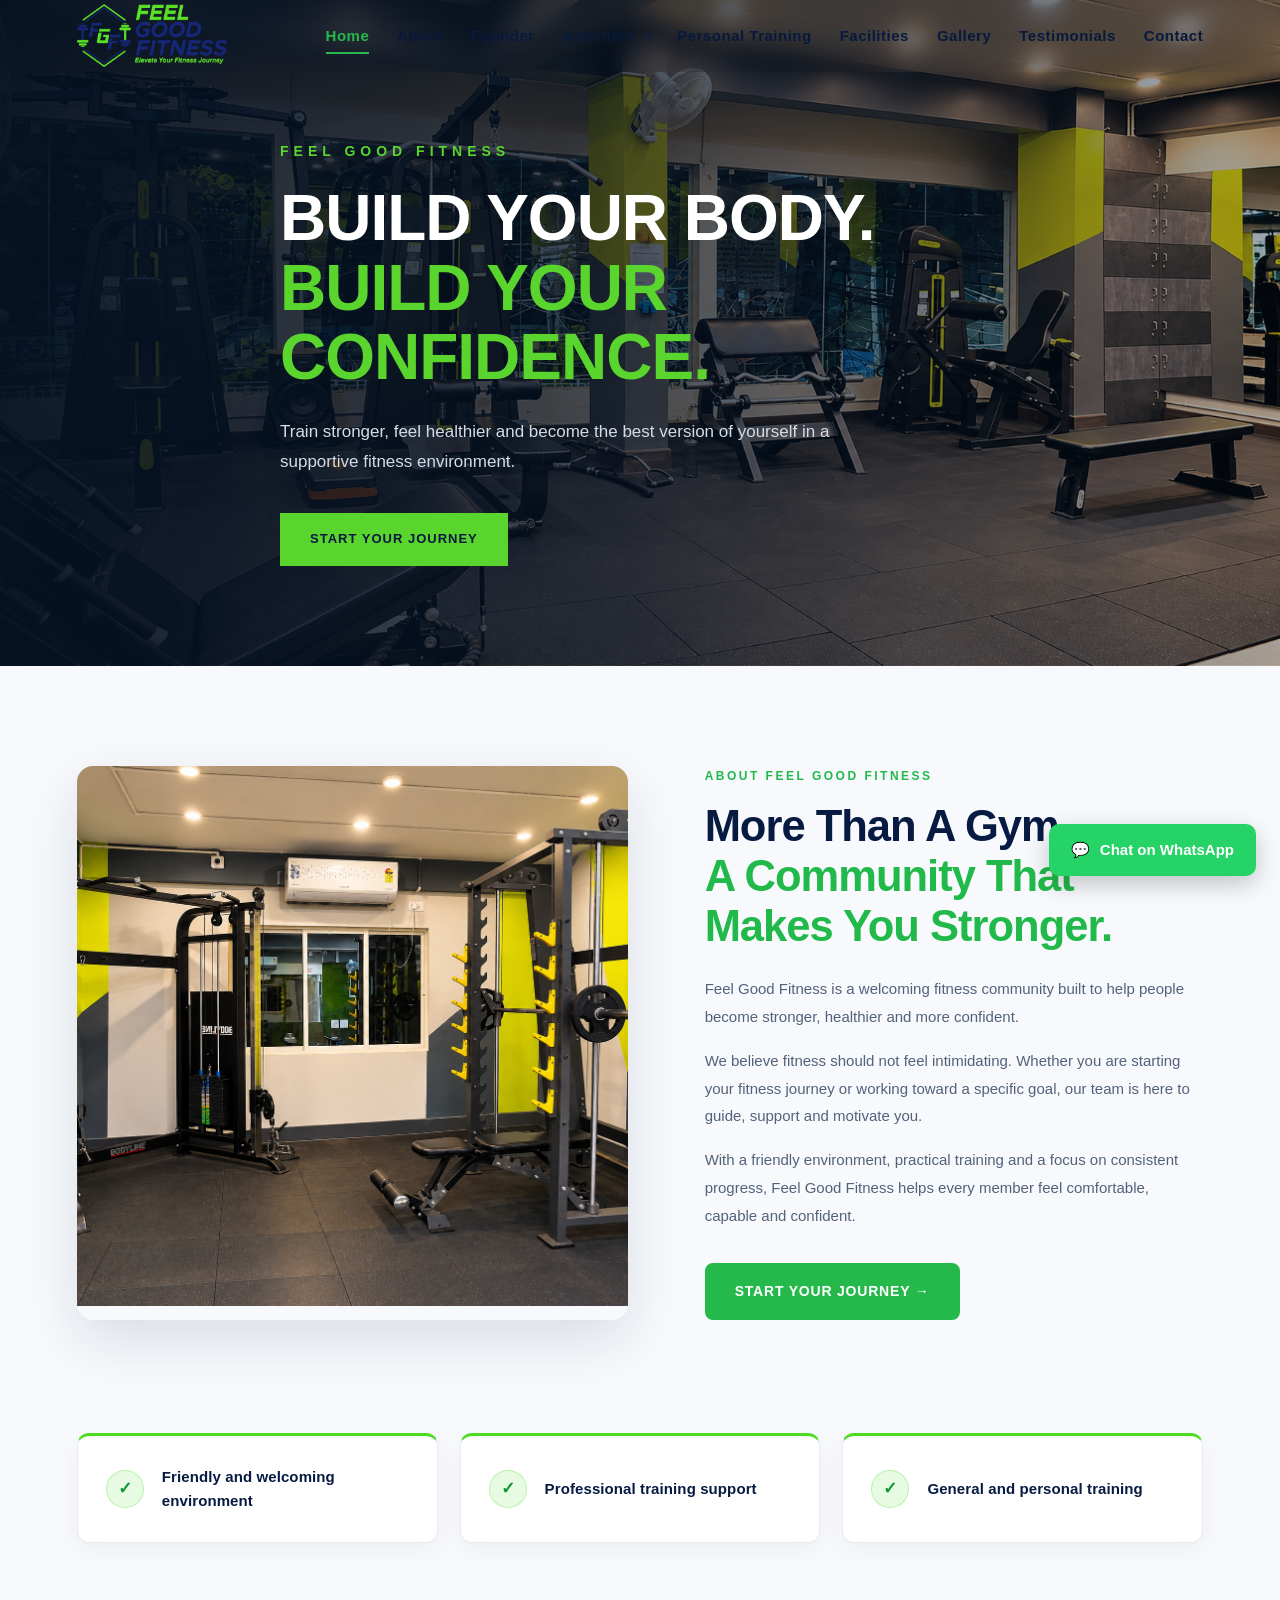
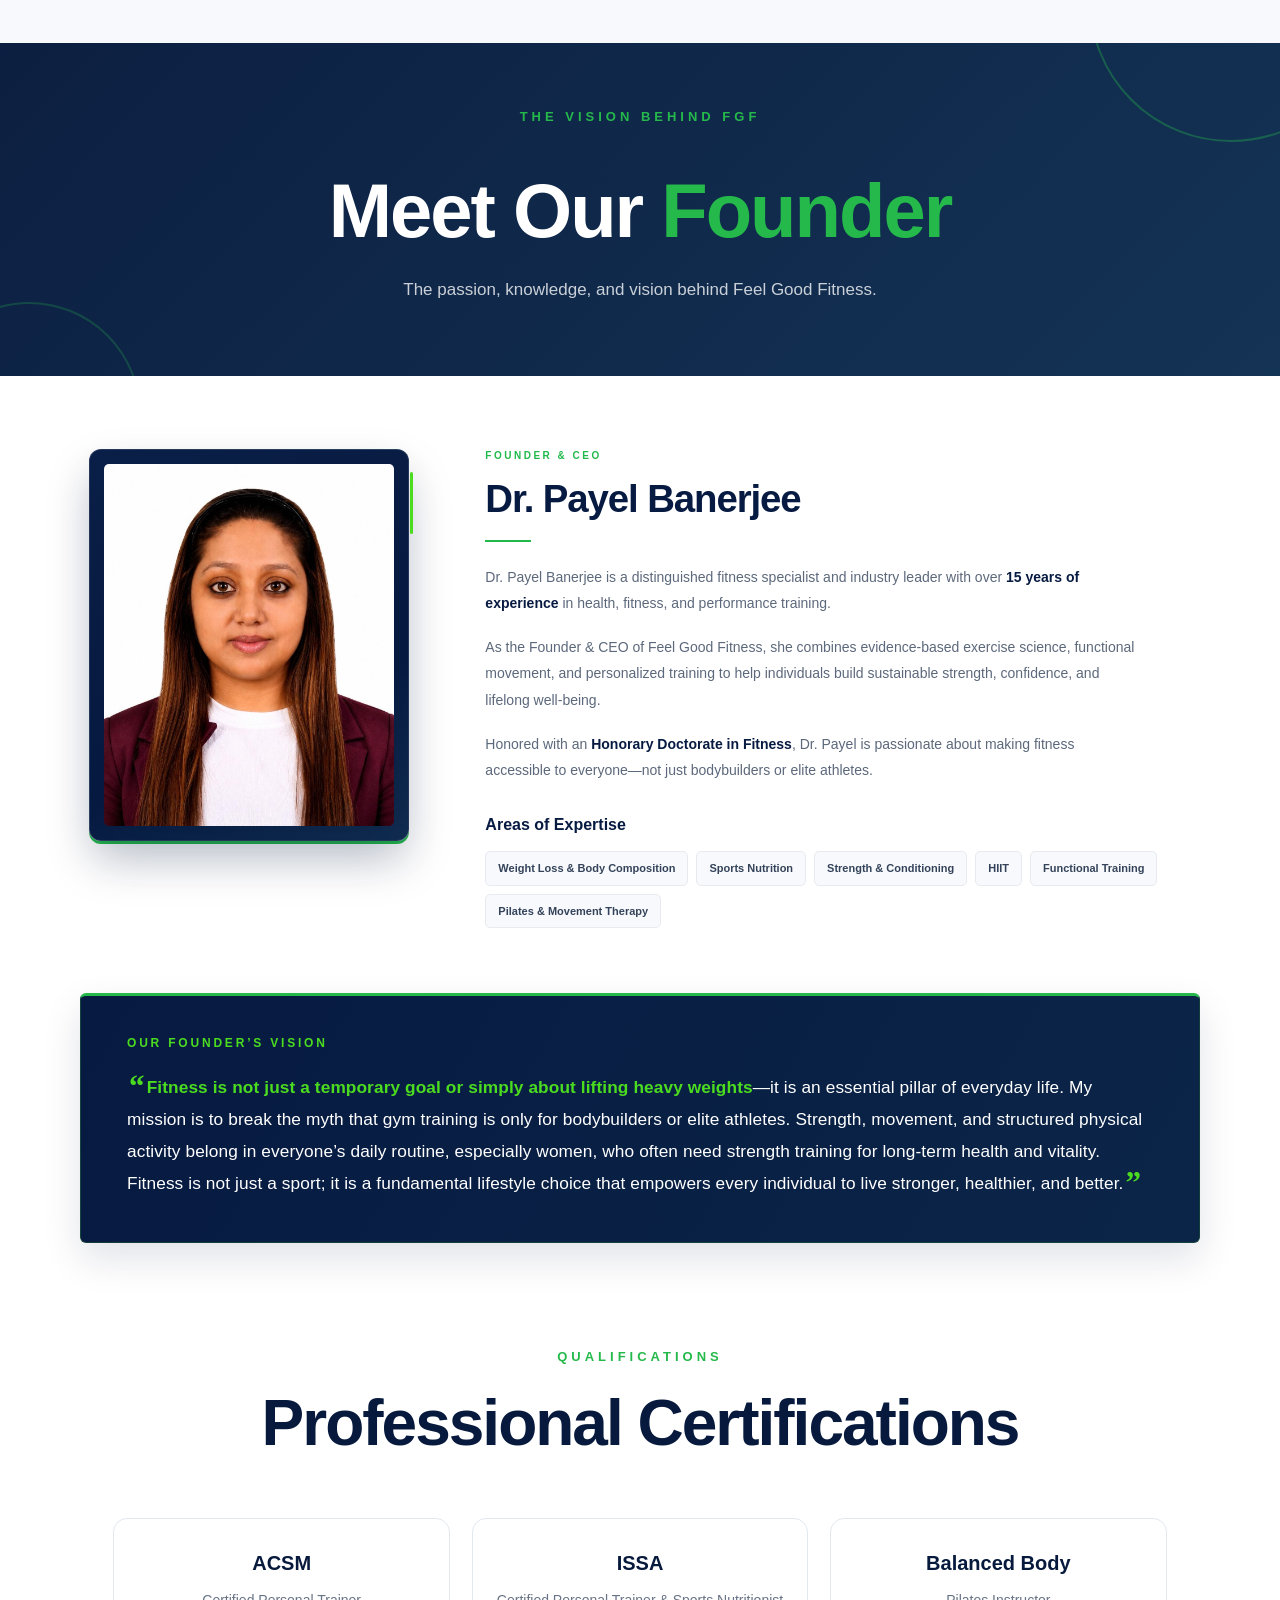
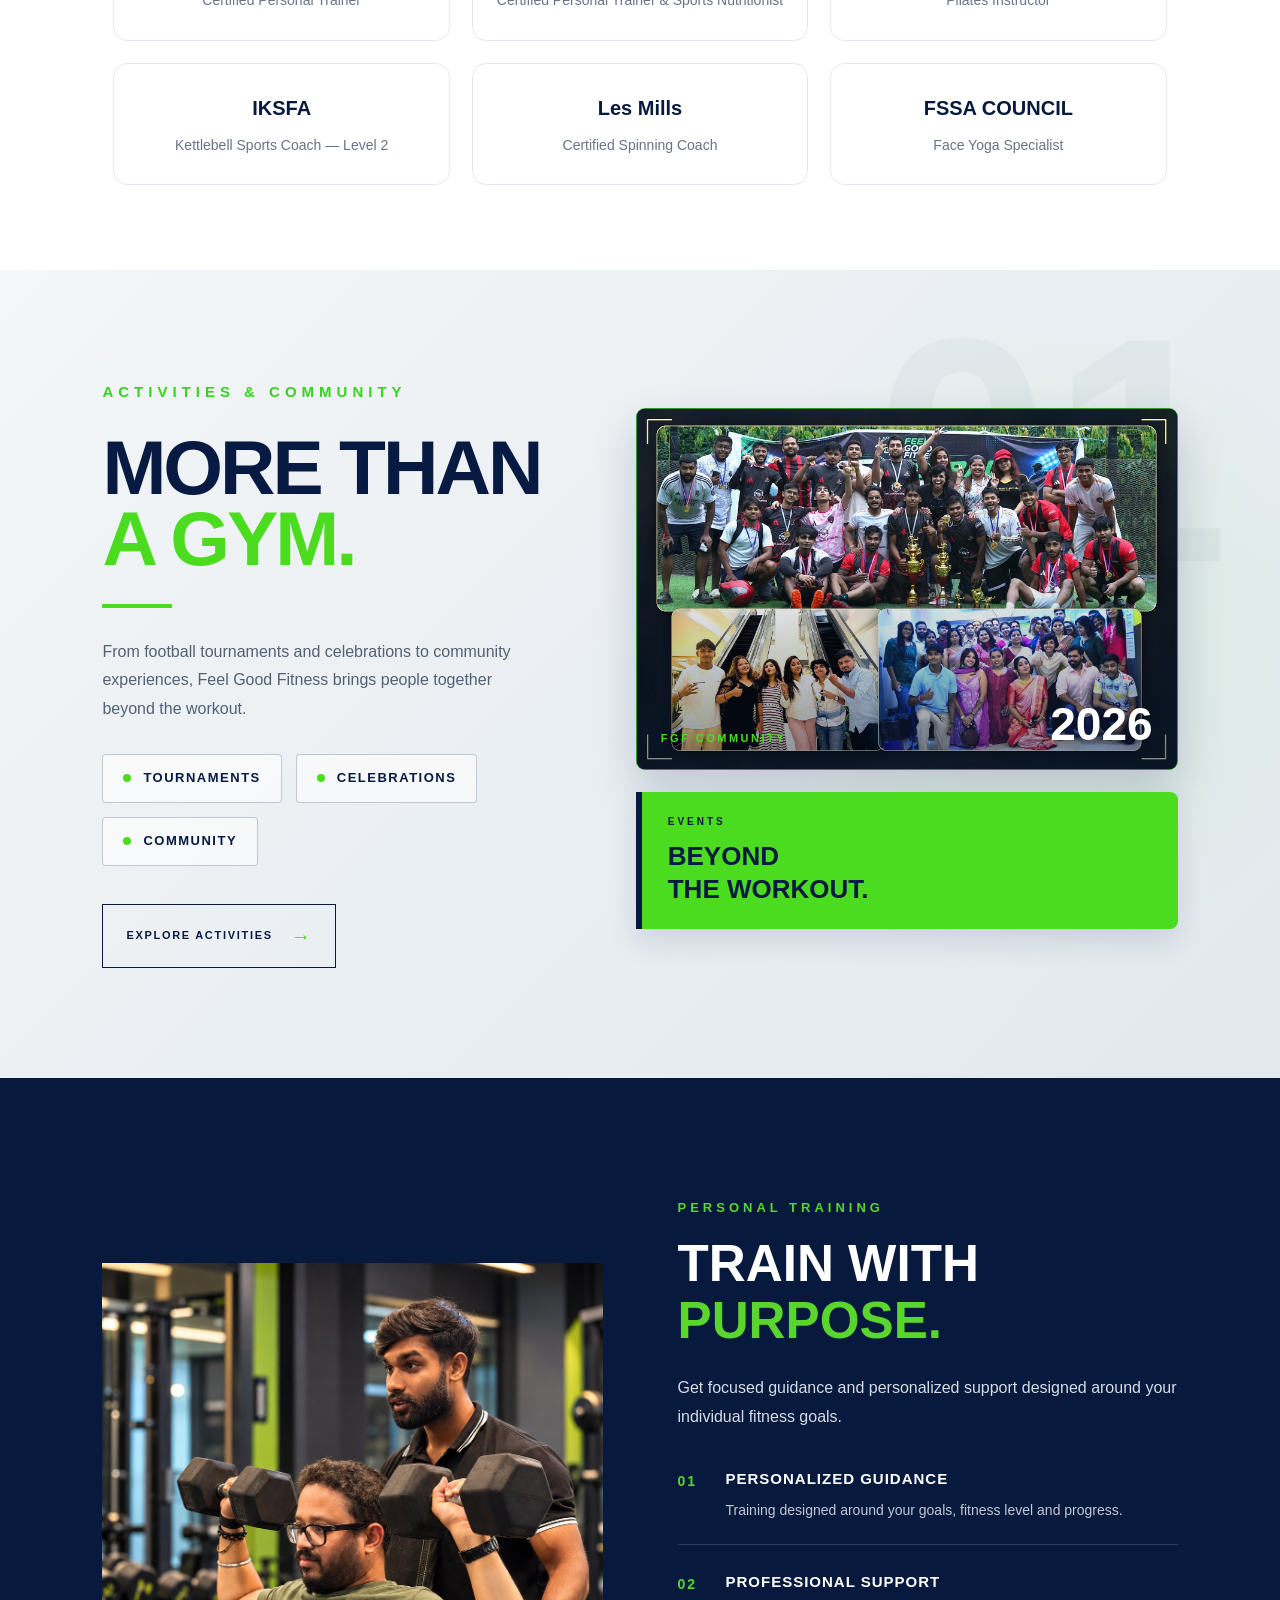
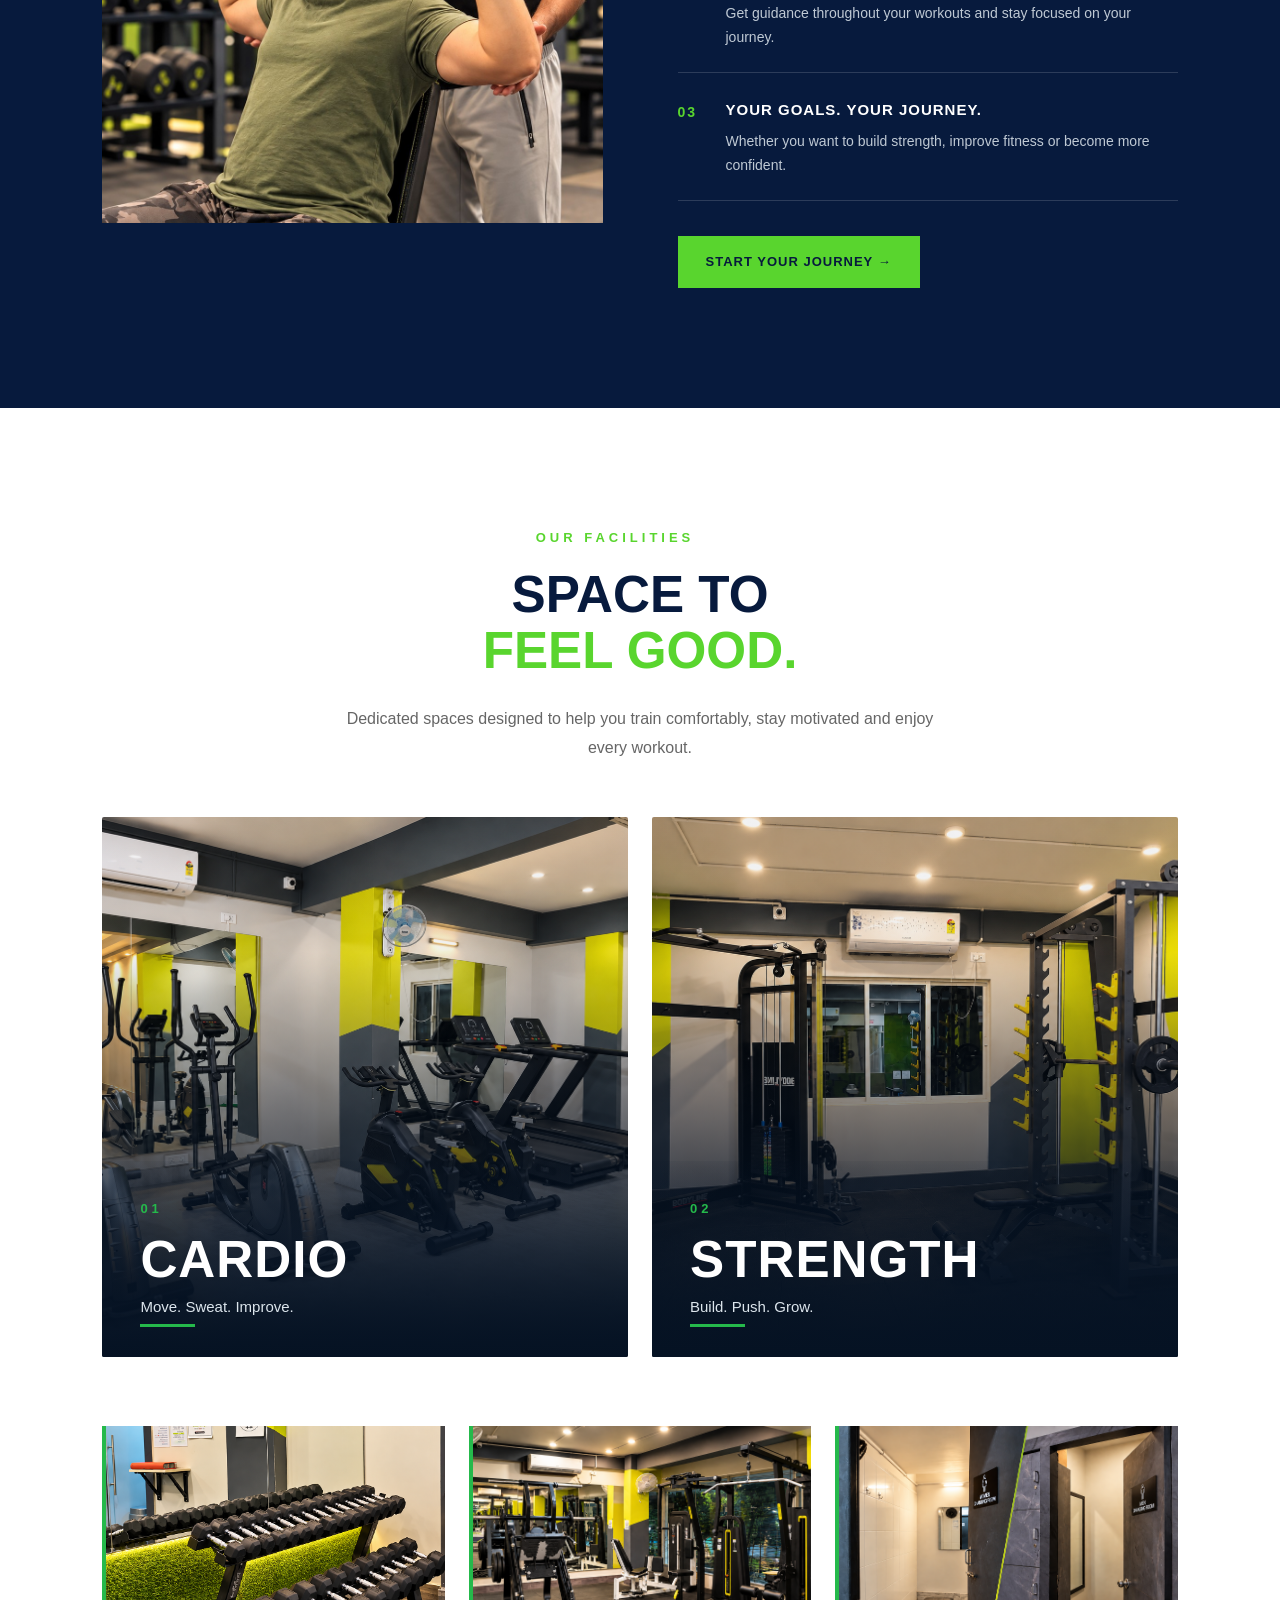
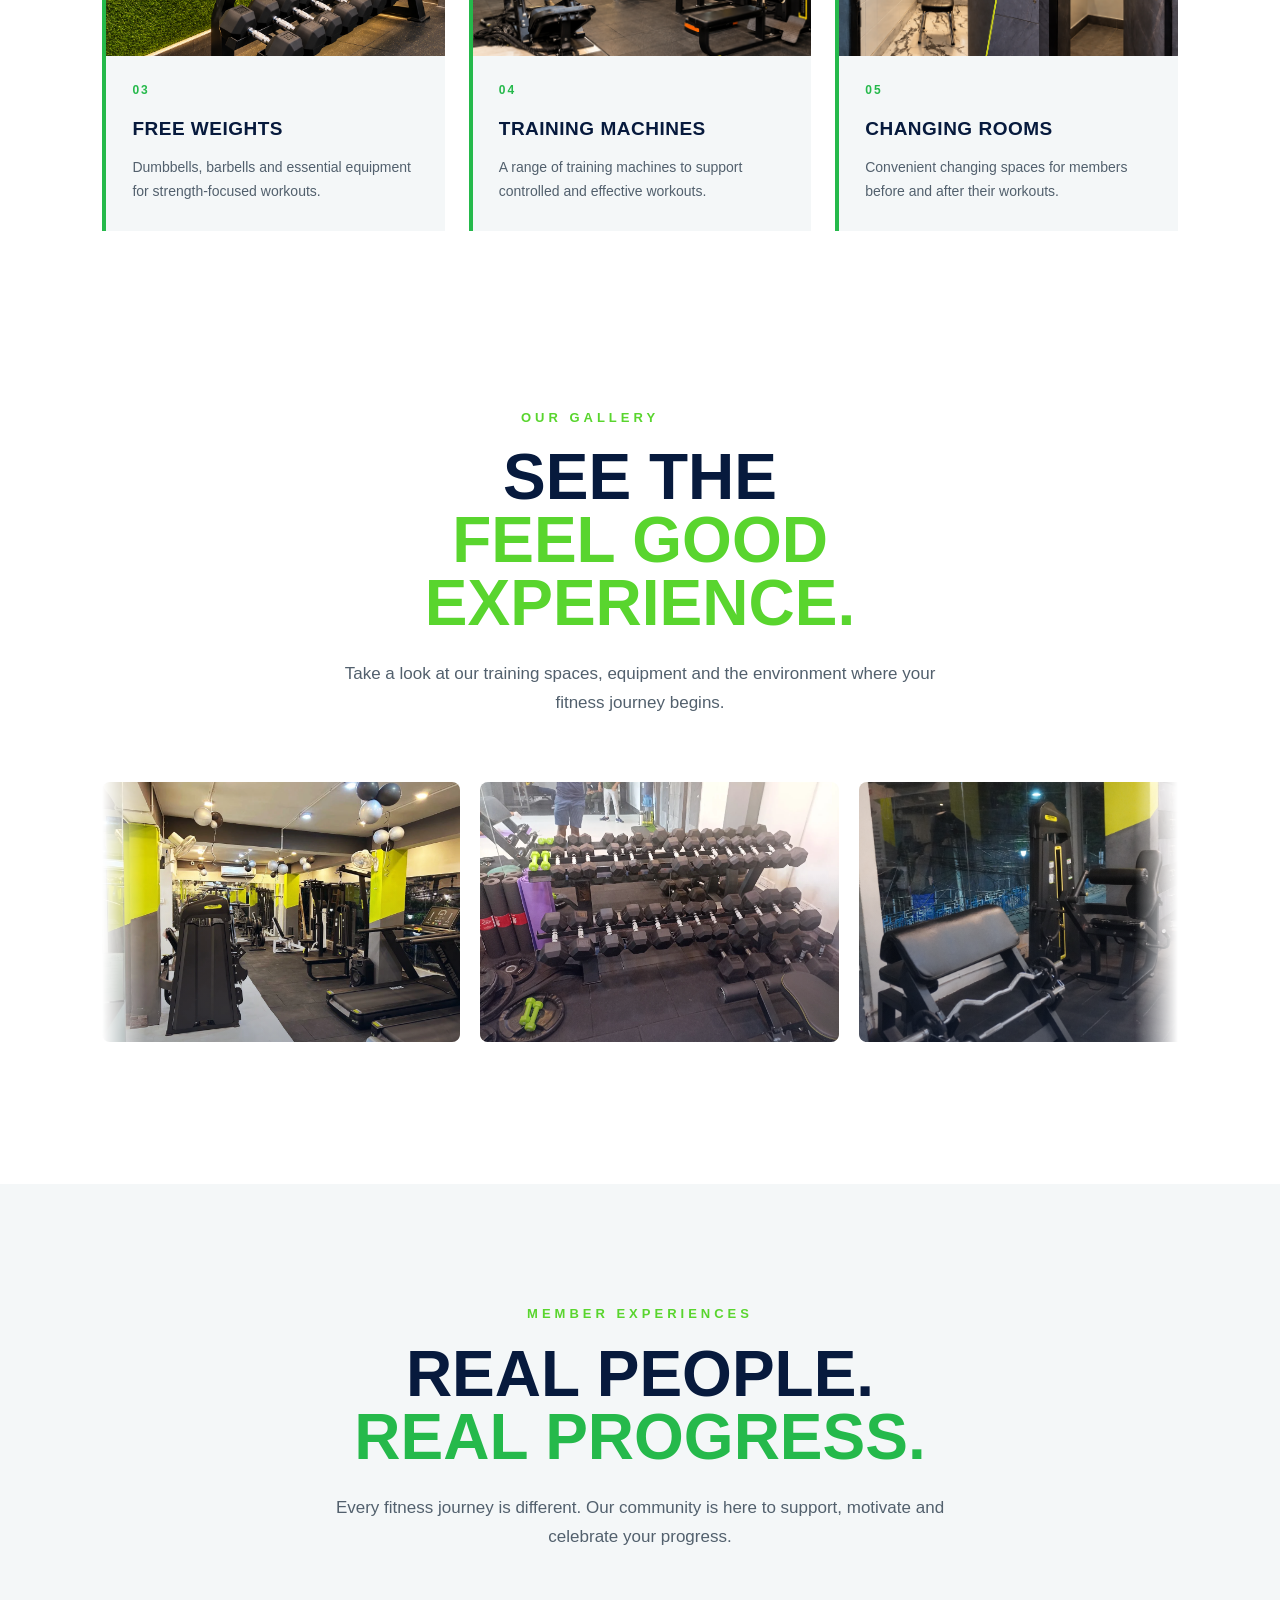
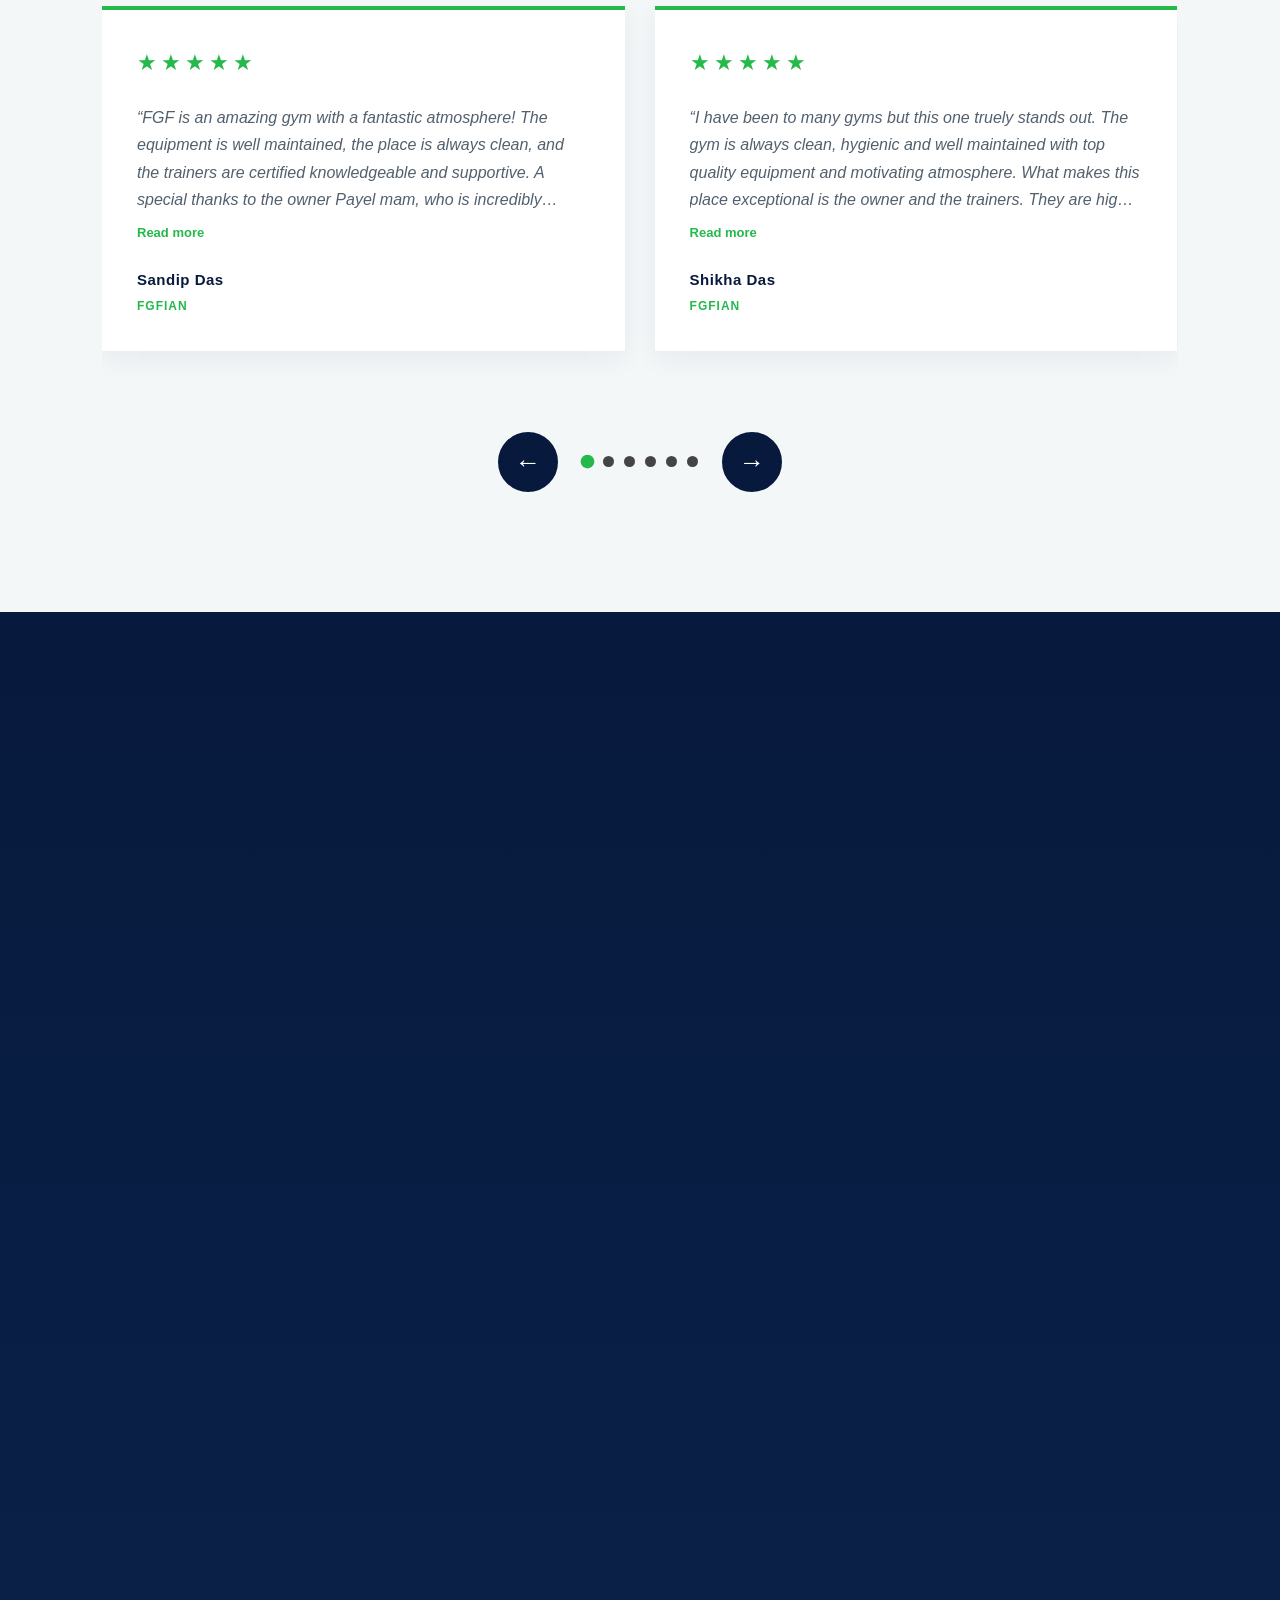
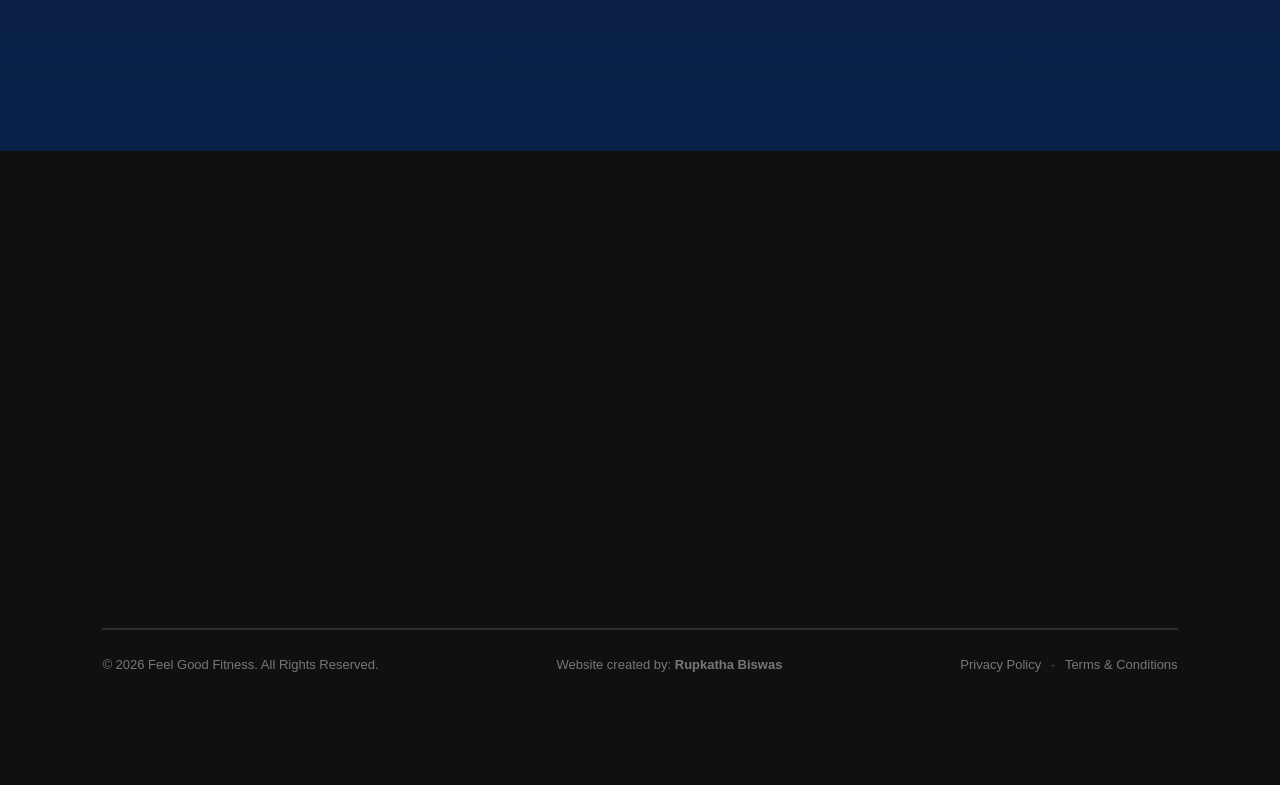
==== index.html @ e8ff30a9 "Initial FGF Website Upload" ====
<!DOCTYPE html>
<html>

<link
    rel="stylesheet"
    href="https://cdnjs.cloudflare.com/ajax/libs/font-awesome/6.5.2/css/all.min.css"
>
<head>

    <meta charset="UTF-8">

    <meta name="viewport" content="width=device-width, initial-scale=1.0">

    <meta
    name="description"
    content="Feel Good Fitness — a welcoming fitness community for strength training, cardio, personal training and a healthier lifestyle."
>

    <title>Feel Good Fitness | Train Strong. Feel Good.</title>
    <link rel="icon" type="image/jpg" href="images/favicon.png">

    <link rel="stylesheet" href="css/style.css">


</head>

<body>
    <div id="scrollProgress"></div>
    
    <!-- HEADER -->

<!-- HEADER -->
<header class="site-header">

    <a href="#home" class="logo">
        <img src="images/fgf-logo.jpg" alt="Feel Good Fitness Logo">
    </a>

    <!-- MOBILE MENU BUTTON -->
    <button
    class="menu-toggle"
    id="menuToggle"
    aria-label="Open navigation menu"
    aria-expanded="false">

    <span></span>
    <span></span>
    <span></span>

</button>

    <nav class="main-nav" id="mainNav">

        <a href="#home">Home</a>

        <a href="#about">About</a>

        <a href="#founder">Founder</a>

        <!-- ACTIVITIES DROPDOWN -->
<div class="nav-dropdown">

    <a href="#activities-teaser" class="nav-dropdown-trigger">
        Activities
        <span class="dropdown-arrow"></span>
    </a>

    <div class="nav-dropdown-menu">

        <a href="football-tournament.html">
            FGF Football Tournament
        </a>

        <a href="vishwakarma-puja.html">
            Vishwakarma Puja
        </a>

        <div class="dropdown-divider"></div>

        <a href="activities.html" class="view-all-activities">
            View All Activities
            <span>→</span>
        </a>

    </div>

</div>

        <a href="#personal-training">Personal Training</a>

        <a href="#facilities">Facilities</a>

        <a href="#gallery">Gallery</a>

        <a href="#testimonials">Testimonials</a>

        <a href="#inquiryBox">Contact</a>

    </nav>

</header>


    <!-- HERO SECTION -->
 <section class="hero" id="home">

    <div class="hero-content">

        <p class="hero-small-title">
            FEEL GOOD FITNESS
        </p>

        <h1>
            BUILD YOUR BODY.<br>
            <span>BUILD YOUR CONFIDENCE.</span>
        </h1>

        <p class="hero-description">
            Train stronger, feel healthier and become the best version
            of yourself in a supportive fitness environment.
        </p>

        <a href="#inquiryBox" class="hero-button">
            START YOUR JOURNEY
        </a>

    </div>

</section>

    <!-- ABOUT SECTION -->
<section id="about" class="about-section">

    <div class="about-image">

        <img
            src="images/strength-room.jpg"
            alt="Strength training area"
        >

    </div>


    <div class="about-content">
    <p class="section-label">ABOUT FEEL GOOD FITNESS</p>

    <h2>
        More Than A Gym.
        <span>A Community That Makes You Stronger.</span>
    </h2>

    <p>
        Feel Good Fitness is a welcoming fitness community built to help
        people become stronger, healthier and more confident.
    </p>

    <p>
        We believe fitness should not feel intimidating. Whether you are
        starting your fitness journey or working toward a specific goal,
        our team is here to guide, support and motivate you.
    </p>

    <p>
        With a friendly environment, practical training and a focus on
        consistent progress, Feel Good Fitness helps every member feel
        comfortable, capable and confident.
    </p>

    <a href="#inquiryBox" class="primary-button">
        START YOUR JOURNEY →
    </a>
</div>

        <div class="about-points">

            <div class="about-point">
                <span>✓</span>
                <p>Friendly and welcoming environment</p>
            </div>

            <div class="about-point">
                <span>✓</span>
                <p>Professional training support</p>
            </div>

            <div class="about-point">
                <span>✓</span>
                <p>General and personal training</p>
            </div>

        </div>

    </div>

</section>
             <!-- FOUNDER SECTION -->
<section id="founder" class="founder-section">

    <div class="section-heading">
    <span class="section-subtitle">THE VISION BEHIND FGF</span>

    <h2>
        Meet Our <span>Founder</span>
    </h2>

    <p>
        The passion, knowledge, and vision behind Feel Good Fitness.
    </p>
</div>

    <div class="founder-container">

        <!-- Founder Image -->
        <div class="founder-image-wrapper">
            <img
                src="images/founder-payel-banerjee.jpg"
                alt="Dr. Payel Banerjee - Founder and CEO of Feel Good Fitness"
                class="founder-image"
            >
        </div>

        <!-- Founder Introduction -->
        <div class="founder-content">

            <span class="founder-label">FOUNDER & CEO</span>

            <h3>Dr. Payel Banerjee</h3>

            <p class="founder-intro">
                Dr. Payel Banerjee is a distinguished fitness specialist and
                industry leader with over <strong>15 years of experience</strong>
                in health, fitness, and performance training.
            </p>

            <p>
                As the Founder & CEO of Feel Good Fitness, she combines
                evidence-based exercise science, functional movement, and
                personalized training to help individuals build sustainable
                strength, confidence, and lifelong well-being.
            </p>

            <p>
                Honored with an <strong>Honorary Doctorate in Fitness</strong>,
                Dr. Payel is passionate about making fitness accessible to
                everyone—not just bodybuilders or elite athletes.
            </p>

            <div class="founder-expertise">

                <h4>Areas of Expertise</h4>

                <div class="expertise-list">
                    <span>Weight Loss & Body Composition</span>
                    <span>Sports Nutrition</span>
                    <span>Strength & Conditioning</span>
                    <span>HIIT</span>
                    <span>Functional Training</span>
                    <span>Pilates & Movement Therapy</span>
                </div>

            </div>

        </div>

    </div>

    <!-- Founder Vision -->
    <div class="founder-vision">

        <span class="founder-label">OUR FOUNDER’S VISION</span>

        <blockquote>
            “Fitness is not just a temporary goal or simply about lifting heavy
            weights—it is an essential pillar of everyday life.

            My mission is to break the myth that gym training is only for
            bodybuilders or elite athletes. Strength, movement, and structured
            physical activity belong in everyone’s daily routine, especially
            women, who often need strength training for long-term health and
            vitality.

            Fitness is not just a sport; it is a fundamental lifestyle choice
            that empowers every individual to live stronger, healthier, and
            better.”
        </blockquote>

    </div>

    <!-- Professional Certifications -->
    <div class="founder-certifications">

        <div class="section-heading">
            <span class="section-subtitle">QUALIFICATIONS</span>
            <h2>Professional Certifications</h2>
        </div>

        <div class="certification-grid">

            <div class="certification-card">
                <h4>ACSM</h4>
                <p>Certified Personal Trainer</p>
            </div>

            <div class="certification-card">
                <h4>ISSA</h4>
                <p>
                    Certified Personal Trainer &
                    Sports Nutritionist
                </p>
            </div>

            <div class="certification-card">
                <h4>Balanced Body</h4>
                <p>Pilates Instructor</p>
            </div>

            <div class="certification-card">
                <h4>IKSFA</h4>
                <p>Kettlebell Sports Coach — Level 2</p>
            </div>

            <div class="certification-card">
                <h4>Les Mills</h4>
                <p>Certified Spinning Coach</p>
            </div>

            <div class="certification-card">
                <h4>FSSA COUNCIL</h4>
                <p>Face Yoga Specialist</p>
            </div>

        </div>

    </div>

</section>
<!-- END FOUNDER SECTION -->

   <!-- ACTIVITIES TEASER -->
<!-- ACTIVITIES & COMMUNITY SECTION -->
<section id="activities-teaser" class="activities-teaser">

    <div class="activities-bg-number">01</div>

    <div class="activities-inner">

        <!-- LEFT CONTENT -->
        <div class="activities-teaser-content">

            <p class="activities-label">
                ACTIVITIES & COMMUNITY
            </p>

            <h2>
                MORE THAN
                <span>A GYM.</span>
            </h2>

            <div class="activities-line"></div>

            <p class="activities-description">
                From football tournaments and celebrations to
                community experiences, Feel Good Fitness brings
                people together beyond the workout.
            </p>

            <div class="activities-tags">
                <span>TOURNAMENTS</span>
                <span>CELEBRATIONS</span>
                <span>COMMUNITY</span>
            </div>

            <a href="activities.html" class="activities-button">
                EXPLORE ACTIVITIES
                <span>→</span>
            </a>

        </div>


        <!-- RIGHT FEATURE IMAGE -->
        <div class="activities-visual">

            <div class="activities-image-frame">

                <img
                    src="images/activities.jpg"
                    alt="FGF Football Tournament"
                >

                <div class="activities-image-overlay"></div>

                <div class="activities-image-info">
                    <span>FGF COMMUNITY</span>
                    <strong>2026</strong>
                </div>

            </div>

            <div class="activities-outline"></div>

            <div class="activities-small-card">
                <span>EVENTS</span>
                <strong>BEYOND<br>THE WORKOUT.</strong>
            </div>

        </div>

    </div>

</section>


<!-- PERSONAL TRAINING SECTION -->
<section id="personal-training" class="pt-section">

    <div class="pt-image">

        <img
            src="images/personal-training.jpg"
            alt="Personal training at Feel Good Fitness"
        >

    </div>


    <div class="pt-content">

        <p class="section-label">
            PERSONAL TRAINING
        </p>

        <h2>
            TRAIN WITH
            <span>PURPOSE.</span>
        </h2>

        <p class="pt-description">
            Get focused guidance and personalized support
            designed around your individual fitness goals.
        </p>


        <div class="pt-features">

            <div class="pt-feature">

                <span>01</span>

                <div>
                    <h3>PERSONALIZED GUIDANCE</h3>

                    <p>
                        Training designed around your goals,
                        fitness level and progress.
                    </p>
                </div>

            </div>


            <div class="pt-feature">

                <span>02</span>

                <div>
                    <h3>PROFESSIONAL SUPPORT</h3>

                    <p>
                        Get guidance throughout your workouts
                        and stay focused on your journey.
                    </p>
                </div>

            </div>


            <div class="pt-feature">

                <span>03</span>

                <div>
                    <h3>YOUR GOALS. YOUR JOURNEY.</h3>

                    <p>
                        Whether you want to build strength,
                        improve fitness or become more confident.
                    </p>
                </div>

            </div>

        </div>


        <a href="#inquiryBox" class="pt-button">
            START YOUR JOURNEY →
        </a>

    </div>

</section>

<!-- FACILITIES SECTION -->
<section id="facilities" class="facilities-section">

    <div class="facilities-heading">

        <p class="section-label">
            OUR FACILITIES
        </p>

        <h2>
            SPACE TO
            <span>FEEL GOOD.</span>
        </h2>

        <p>
            Dedicated spaces designed to help you train comfortably,
            stay motivated and enjoy every workout.
        </p>

    </div>


    <div class="facilities-showcase">


        <!-- CARDIO ROOM -->

        <div class="facility-item facility-large">

            <img
                src="images/cardio-room.jpg"
                alt="Cardio room at Feel Good Fitness"
            >

            <div class="facility-overlay">

                <span>01</span>

                <h3>
                    CARDIO
                </h3>

                <p>
                    Move. Sweat. Improve.
                </p>

            </div>

        </div>



        <!-- STRENGTH ROOM -->

        <div class="facility-item facility-small">

            <img
                src="images/strength-room.jpg"
                alt="Strength and weights room at Feel Good Fitness"
            >

            <div class="facility-overlay">

                <span>02</span>

                <h3>
                    STRENGTH
                </h3>

                <p>
                    Build. Push. Grow.
                </p>

            </div>

        </div>
       <div class="additional-facilities">

    <div class="additional-facility">
        <img
            src="images/free-weights.jpg"
            alt="Free weights area at Feel Good Fitness"
        >

        <div class="additional-facility-content">
            <span>03</span>
            <h3>FREE WEIGHTS</h3>
            <p>
                Dumbbells, barbells and essential equipment
                for strength-focused workouts.
            </p>
        </div>
    </div>

    <div class="additional-facility">
        <img
            src="images/training-machines.jpg"
            alt="Training machines at Feel Good Fitness"
        >

        <div class="additional-facility-content">
            <span>04</span>
            <h3>TRAINING MACHINES</h3>
            <p>
                A range of training machines to support
                controlled and effective workouts.
            </p>
        </div>
    </div>

    <div class="additional-facility">
        <img
            src="images/changing-rooms.jpg"
            alt="Changing rooms at Feel Good Fitness"
        >

        <div class="additional-facility-content">
            <span>05</span>
            <h3>CHANGING ROOMS</h3>
            <p>
                Convenient changing spaces for members
                before and after their workouts.
            </p>
        </div>
    </div>


</div>

    </div>


    <div class="facility-bottom-text">

        <p>
            <strong>TRAIN WITH CONFIDENCE.</strong>
            FIND YOUR SPACE. FIND YOUR ROUTINE.
        </p>

    </div>

</section>
<!-- GALLERY SECTION -->

<section id="gallery" class="gallery-section">

    <div class="gallery-heading">

        <p class="section-label">
            OUR GALLERY
        </p>

        <h2>
            SEE THE
            <span>FEEL GOOD EXPERIENCE.</span>
        </h2>

        <p>
            Take a look at our training spaces, equipment and
            the environment where your fitness journey begins.
        </p>

    </div>


<div class="gallery-marquee">
    <div class="gallery-track">

        <!-- FIRST SET OF PHOTOS -->
        <div class="gallery-loop-group">
            <div class="gallery-item">
                <img src="images/gallery-1.jpg"
                     alt="Feel Good Fitness gym interior">
            </div>

            <div class="gallery-item">
                <img src="images/gallery-2.jpg"
                     alt="Feel Good Fitness workout area">
            </div>

            <div class="gallery-item">
                <img src="images/gallery-3.jpg"
                     alt="Feel Good Fitness gym equipment">
            </div>

            <div class="gallery-item">
                <img src="images/gallery-4.jpg"
                     alt="Feel Good Fitness training environment">
            </div>

            <div class="gallery-item">
                <img src="images/gallery-5.jpg"
                     alt="Feel Good Fitness fitness community">
            </div>

            <div class="gallery-item">
                <img src="images/gallery-6.jpg"
                     alt="Feel Good Fitness gym equipment">
            </div>

            <div class="gallery-item">
                <img src="images/gallery-7.jpg"
                     alt="Feel Good Fitness gym equipment">
            </div>

            <div class="gallery-item">
                <img src="images/gallery-8.jpg"
                     alt="Feel Good Fitness gym equipment">
            </div>

            <div class="gallery-item">
                <img src="images/gallery-9.jpg"
                     alt="Feel Good Fitness gym equipment">
            </div>
        </div>

        <!-- DUPLICATE SET FOR A SEAMLESS LOOP -->
        <div class="gallery-loop-group" aria-hidden="true">
            <div class="gallery-item">
                <img src="images/gallery-1.jpg" alt="">
            </div>

            <div class="gallery-item">
                <img src="images/gallery-2.jpg" alt="">
            </div>

            <div class="gallery-item">
                <img src="images/gallery-3.jpg" alt="">
            </div>

            <div class="gallery-item">
                <img src="images/gallery-4.jpg" alt="">
            </div>

            <div class="gallery-item">
                <img src="images/gallery-5.jpg" alt="">
            </div>

            <div class="gallery-item">
                <img src="images/gallery-6.jpg" alt="">
            </div>

            <div class="gallery-item">
                <img src="images/gallery-7.jpg" alt="">
            </div>

            <div class="gallery-item">
                <img src="images/gallery-8.jpg" alt="">
            </div>

            <div class="gallery-item">
                <img src="images/gallery-9.jpg" alt="">
            </div>
        </div>

    </div>
</div>

</section>

<!-- GALLERY LIGHTBOX -->

<div id="galleryLightbox" class="gallery-lightbox" aria-hidden="true">

    <!-- CLOSE BUTTON -->
    <button
        class="gallery-lightbox-close"
        type="button"
        aria-label="Close image">
        &times;
    </button>

    <!-- PREVIOUS IMAGE -->
    <button
        class="gallery-lightbox-prev"
        type="button"
        aria-label="Previous image">
        &#10094;
    </button>

    <!-- EXPANDED IMAGE -->
    <img
        id="galleryLightboxImage"
        src=""
        alt="Expanded gallery image"
    >

    <!-- NEXT IMAGE -->
    <button
        class="gallery-lightbox-next"
        type="button"
        aria-label="Next image">
        &#10095;
    </button>

</div>

<!-- TESTIMONIALS SECTION -->

<section id="testimonials" class="testimonials-section">

    <div class="testimonials-heading">

        <p class="section-label">
            MEMBER EXPERIENCES
        </p>

        <h2>
            REAL PEOPLE.
            <span>REAL PROGRESS.</span>
        </h2>

        <p>
            Every fitness journey is different. Our community is here
            to support, motivate and celebrate your progress.
        </p>

    </div>


    <div class="testimonials-slider">

    <div class="testimonials-track">

        <div class="testimonial-card">

            <div class="testimonial-stars">
                ★★★★★
            </div>

            <p class="testimonial-text">
                “FGF is an amazing gym with a fantastic atmosphere! The equipment is well maintained, the place is always clean, and the trainers are certified knowledgeable and supportive.

A special thanks to the owner Payel mam, who is incredibly humble, motivating, and genuinely cares about every member’s fitness journey. Her dedication, professionalism, and personal attention make this gym stand out. You can tell she has built this place with passion and a commitment to helping people achieve their goals.

I highly recommend this gym to anyone looking for a friendly, motivating, and results-oriented fitness environment!”
            </p>

            <div class="testimonial-member">
                <strong>Sandip Das</strong>
                <span>FGFian</span>
            </div>

        </div>


        <div class="testimonial-card">

            <div class="testimonial-stars">
                ★★★★★
            </div>

            <p class="testimonial-text">
                “I have been to many gyms but this one truely stands out. The gym is always clean, hygienic and well maintained with top quality equipment and motivating atmosphere.

What makes this place exceptional is the owner and the trainers. They are highly knowledgeable and professional. The positive environment, friendly staff make this gym a place you will actually look forward to visiting everyday. Its highly recommend.”
            </p>

            <div class="testimonial-member">
                <strong>Shikha Das</strong>
                <span>FGFian</span>
            </div>

        </div>


        <div class="testimonial-card">

            <div class="testimonial-stars">
                ★★★★★
            </div>

            <p class="testimonial-text">
                “I have a great experience at this gym. My trainer, Jyoti Sir, is a very good and supportive trainer who focuses on proper technique and motivation. All gym equipment is available and well maintained. They also offer Zumba and yoga classes, which is a big plus. Overall, 
                it’s a perfect place for fitness with multiple workout options. Highly recommended!”
            </p>

            <div class="testimonial-member">
                <strong>Shubham Agarwal</strong>
                <span>FGFian</span>
            </div>

        </div>

        <div class="testimonial-card">

            <div class="testimonial-stars">
                ★★★★★
            </div>

            <p class="testimonial-text">
                “One of the best gyms I have ever been to, FGF is unique with its own friendly environment that makes the gym exceptional itself. 
                Special appreciation to Payel ma'am, FGF's owner, for not just being an excellent athlete but a great mentor as well. 
                Truly grateful for being a part as an FGFian."
            </p>

            <div class="testimonial-member">
                <strong>Shubhojit Dutta</strong>
                <span>FGFian</span>
            </div>

        </div>

        <div class="testimonial-card">

            <div class="testimonial-stars">
                ★★★★★
            </div>

            <p class="testimonial-text">
                “I have been going to this gym for the past 2 months, and I’m quite happy with the experience. At this pricing, the gym offers really good facilities and is definitely value for money. I have personally seen improvement in my posture and flexibility since I joined. The gym is clean and well-maintained, and the trainers are supportive and helpful whenever needed. Overall, a good gym with good facilities at a reasonable price."
            </p>

            <div class="testimonial-member">
                <strong>Aarti Daiya</strong>
                <span>FGFian</span>
            </div>

        </div>

        <div class="testimonial-card">

            <div class="testimonial-stars">
                ★★★★★
            </div>

            <p class="testimonial-text">
                “An outstanding gym with a positive and motivating atmosphere. The gym is always spotless, well maintained equipment and excellent hygiene standards that make every workout comfortable and enjoyable.

The owner is incredibly knowledgeable, professional and genuinely passionate about fitness. She takes time to understand each member's goals and provides expert guidance, making workout more effective. Her experience and personalised approach truly set this gym apart.
            </p>

            <div class="testimonial-member">
                <strong>Meraj Ansari</strong>
                <span>FGFian</span>
            </div>

        </div>

        <div class="testimonial-card">

            <div class="testimonial-stars">
                ★★★★★
            </div>

            <p class="testimonial-text">
                “I have been training at Feel Good Fitness for the past one year, and the experience has been excellent. The trainers are knowledgeable, supportive, and always help me maintain the right form. The gym is well-equipped, clean, and has a positive atmosphere that keeps me motivated. I’ve seen great improvement in my strength, stamina, and overall fitness. Highly recommended for anyone looking for a consistent and encouraging workout environment.”
            </p>

            <div class="testimonial-member">
                <strong>Antara Ghosh</strong>
                <span>FGFian</span>
            </div>

        </div>

        <div class="testimonial-card">

            <div class="testimonial-stars">
                ★★★★★
            </div>

            <p class="testimonial-text">
                “I’ve been working out at FGF for the past one month, and my experience has been really great so far. I’m quite particular when it comes to choosing a gym, so I initially opted for a 1-month membership just to see if the place matched my expectations—even though they had some very attractive long-term offers.

Today marked the end of my first month, and I’ve already gone ahead and renewed with an annual membership. I think that decision speaks for itself and reflects how satisfied I am.

The gym is well-equipped and reasonably priced. The trainers are knowledgeable and always ready to help, even though I haven’t taken any personal training sessions. The overall environment is friendly, and they maintain good hygiene standards, which is very important to me.

Really appreciate the staff and a special thanks to the owner for creating such a great space. Looking forward to continuing here for the long term with Team FGF."
            </p>

            <div class="testimonial-member">
                <strong>Arijit Chatterjee</strong>
                <span>FGFian</span>
            </div>

        </div>

        <div class="testimonial-card">

            <div class="testimonial-stars">
                ★★★★★
            </div>

            <p class="testimonial-text">
                “I’ve been a member of this gym for almost a year, and my experience has been exceptionally good. Jyotirmoy Sir is an excellent trainer, he explains every exercise properly, corrects form with patience, and motivates me to stay consistent. His training style makes workouts effective and enjoyable. The overall behavior of everyone in the gym is very friendly and respectful, which creates a welcoming environment for regular training. The gym atmosphere is clean, positive, and genuinely uplifting, making it easy to stay focused on fitness goals. I’m truly satisfied with my journey here and would confidently recommend this gym to anyone looking for good guidance and a comfortable environment."
            </p>

            <div class="testimonial-member">
                <strong>Triyasha Ghosh</strong>
                <span>FGFian</span>
            </div>

        </div>

        <div class="testimonial-card">

            <div class="testimonial-stars">
                ★★★★★
            </div>

            <p class="testimonial-text">
            “Very good gym with experienced trainers.. They really have good general trainer support... If u dont opt for PT then also gereral trainers will give you full support... AC also works very properly... Equipments are well maintained... Overall a five star gym...best and most most popular gym in lake town I must say.."
            </p>

            <div class="testimonial-member">
                <strong>Santanu Goswami</strong>
                <span>FGFian</span>
            </div>

        </div>

         <div class="testimonial-card">

            <div class="testimonial-stars">
                ★★★★★
            </div>

            <p class="testimonial-text">
            “Great gym with a very spacious and clean environment. It has all the necessary machines, and they're well-maintained and in excellent condition. The trainers are knowledgeable, friendly, and always ready to help with workouts and proper form. Overall, it's a great place for beginners as well as experienced fitness enthusiasts. Highly recommended!"
            </p>

            <div class="testimonial-member">
                <strong>Vaibhav Gholap</strong>
                <span>FGFian</span>
            </div>

        </div>


    </div>

     <div class="testimonials-controls">

        <button
            class="testimonial-arrow testimonial-prev"
            type="button"
            aria-label="Previous testimonial">
            ←
        </button>

        <div
            class="testimonial-dots"
            aria-label="Testimonial slides">
        </div>

        <button
            class="testimonial-arrow testimonial-next"
            type="button"
            aria-label="Next testimonial">
            →
        </button>

    </div>

</div>

</section>

<!-- CONTACT / INQUIRY SECTION -->
<section id="contact" class="contact-section">

    <div class="contact-layout">

        <!-- LEFT SIDE: CONTACT DETAILS -->
        <div class="contact-left">

            <div class="contact-content">
                <p class="section-label">GET STARTED</p>

                <h2>READY TO <span>FEEL GOOD?</span></h2>

                <p class="contact-intro">
                    Have questions about our training programs?
                    Visit Feel Good Fitness or send us an enquiry.
                    Our team will be happy to help you get started.
                </p>
            </div>

            <div class="contact-info">

    <!-- VISIT US -->
    <div class="contact-info-item">
        <span>VISIT US</span>
        <p>
            P-711, Lake Town Road, Block A,
            Lake Town, Kolkata, South Dumdum,
            West Bengal, Kolkata - 700089
        </p>
    </div>

    <!-- GYM TIMINGS -->
    <div class="contact-info-item">
        <span>GYM TIMINGS</span>
        <p>
            Monday – Saturday: 6:00 AM – 10:00 PM<br>
            Sunday: 8:00 AM – 4:00 PM
        </p>
    </div>

    <!-- EMAIL US -->
    <div class="contact-info-item">
        <span>EMAIL US</span>
        <p>
            <a href="mailto:feelgoodfitness.in@gmail.com"
               class="email-link">
                feelgoodfitness.in@gmail.com
            </a>
        </p>
    </div>

    <!-- CALL US -->
    <div class="contact-info-item">
        <span>CALL US</span>
        <p>
            <a href="tel:+919831720700">
                +91 98317 20700
            </a>
        </p>
    </div>

    <!-- WHATSAPP -->
    <div class="contact-info-item">
        <span>WHATSAPP</span>
        <p>
            <a href="https://wa.me/919831720700"
               target="_blank"
               rel="noopener noreferrer"
               class="whatsapp-link">
                Chat with us on WhatsApp →
            </a>
        </p>
    </div>

    <!-- TRAINING -->
    <div class="contact-info-item">
        <span>TRAINING</span>
        <p>General Training &amp; Personal Training</p>
    </div>

</div>

            <!-- GOOGLE MAP -->
            <div class="map-wrapper">
                <iframe
                    src="https://www.google.com/maps?q=Feel+Good+Fitness&output=embed"
                    width="100%"
                    height="180"
                    style="border:0;"
                    allowfullscreen=""
                    loading="lazy"
                    referrerpolicy="no-referrer-when-downgrade">
                </iframe>
            </div>

        </div>

        <!-- RIGHT SIDE: ENQUIRY FORM -->
        <div class="inquiry-box" id="inquiryBox">

            <div class="inquiry-heading">
                <p class="section-label">LET'S CONNECT</p>

                <h3>
                    START YOUR <span>FITNESS JOURNEY</span>
                </h3>

                <p>
                    Fill in the details below and our team will
                    contact you shortly.
                </p>
            </div>

            <form class="inquiry-form" id="inquiryForm">

                <div class="form-row">

                    <div class="form-group">
                        <label for="name">FULL NAME</label>
                        <input
                            type="text"
                            id="name"
                            name="name"
                            placeholder="Your full name"
                            required>
                    </div>

                    <div class="form-group">
                        <label for="phone">PHONE NUMBER</label>
                        <input
                            type="tel"
                            id="phone"
                            name="phone"
                            placeholder="Your phone number"
                            required>
                    </div>

                </div>

                <div class="form-row">

                    <div class="form-group">
                        <label for="email">EMAIL ADDRESS</label>
                        <input
                            type="email"
                            id="email"
                            name="email"
                            placeholder="Your email address"
                            required>
                    </div>

                    <div class="form-group">
                        <label for="interest">I'M INTERESTED IN</label>

                        <select id="interest" name="interest" required>
                            <option value="" disabled selected>
                                Select an option
                            </option>
                            <option value="weight-loss">
                                Special Weight Loss Plan
                            </option>
                            <option value="transformation">
                                Transformation
                            </option>
                            <option value="personal-training">
                                Personal Training
                            </option>
                            <option value="general-training">
                                General Training
                            </option>
                            <option value="cardio-strength">
                                Cardio &amp; Strength Training
                            </option>
                            <option value="not-sure">
                                Not sure
                            </option>
                        </select>
                    </div>

                </div>

                <div class="form-group">
                    <label for="message">MESSAGE</label>
                    <textarea
                        id="message"
                        name="message"
                        rows="5"
                        placeholder="Tell us your fitness goals, and let's make them happen..."></textarea>
                </div>

                <button type="submit" class="form-button">
                    SEND INQUIRY <span>→</span>
                </button>

                <p class="form-note">
                    Your fitness journey starts with one simple step.
                </p>

            </form>

            <p id="formSuccess" class="form-success">
                Thank you! Your enquiry has been received.
                We will contact you shortly.
            </p>

        </div>

    </div>

</section>
<!-- END CONTACT / INQUIRY SECTION -->




   <footer class="main-footer">

    <div class="footer-container">

        <!-- BRAND COLUMN -->

        <div class="footer-column footer-brand">

            <img
                src="images/fgf-logo.jpg"
                alt="Feel Good Fitness Logo"
                class="footer-logo">

            <p>
                Building strength, confidence and a healthier lifestyle
                through supportive training and a positive fitness environment.
            </p>

           <div class="footer-socials">

    <a
        href="https://www.instagram.com/feelgoodfitness_official/?hl=en"
        target="_blank"
        rel="noopener noreferrer"
        aria-label="Instagram">

        <svg
            xmlns="http://www.w3.org/2000/svg"
            viewBox="0 0 24 24"
            aria-hidden="true">

            <rect
                x="3"
                y="3"
                width="18"
                height="18"
                rx="5"
                ry="5">
            </rect>

            <circle
                cx="12"
                cy="12"
                r="4">
            </circle>

            <circle
                cx="17.5"
                cy="6.5"
                r="1">
            </circle>

        </svg>

    </a>


    <a
        href="https://www.facebook.com/profile.php?id=61561186239164&ref=PROFILE_EDIT_xav_ig_profile_page_web#"
        target="_blank"
        rel="noopener noreferrer"
        aria-label="Facebook">

        <svg
            xmlns="http://www.w3.org/2000/svg"
            viewBox="0 0 24 24"
            aria-hidden="true">

            <path
                d="M14 8h3V4h-3c-3.3 0-5 2-5 5v3H6v4h3v4h4v-4h3l1-4h-4V9c0-.7.3-1 1-1z">
            </path>

        </svg>

    </a>

</div>

        </div>


        <!-- QUICK LINKS -->

        <div class="footer-column">

            <h3>QUICK LINKS</h3>

            <a href="index.html">Home</a>

            <a href="index.html#about">About Us</a>

            <a href="#founder">Founder</a>

            <a href="index.html#personal-training">Training</a>

            <a href="index.html#facilities">Facilities</a>

            <a href="#gallery">Gallery</a>

            <a href="index.html#contact">Contact</a>

        </div>


        <!-- SERVICES -->

        <div class="footer-column">

            <h3>SERVICES</h3>

            <a href="index.html#training">General Training</a>

            <a href="index.html#training">Personal Training</a>

            <a href="index.html#facilities">Cardio Room</a>

            <a href="index.html#facilities">Strength Area</a>

        </div>


        <!-- CONTACT -->

        <!-- CONTACT -->

          <!-- CONTACT -->

<div class="footer-column">

    <h3>CONTACT</h3>

    <p>Feel Good Fitness</p>

    <a href="tel:+919831720700">
        +91 98317 20700
    </a>

    <div class="footer-contact-hours">

        <span>GYM TIMINGS</span>

        <p>
            Monday to Saturday:6:00 AM – 10:00 PM<br>
            Sunday: 8:00 AM – 4:00 PM
        </p>

    </div>

    <a href="index.html#inquiryBox">
   Send an Enquiry
    </a>

</div>
    </div>


    <!-- FOOTER BOTTOM -->

    <div class="footer-bottom">

        <p>
            © 2026 Feel Good Fitness. All Rights Reserved.
        </p>

        <p>
    Website created by: 
    <a
        href="https://www.linkedin.com/in/rupkatha-biswas-232098311/"
        target="_blank"
        rel="noopener noreferrer"
        class="linkedin-link">
        Rupkatha Biswas
    </a>
</p>

        <div class="footer-legal">

            <a href="privacy-policy.html">
                Privacy Policy
            </a>

            <span>·</span>

            <a href="terms-and-conditions.html">
                Terms &amp; Conditions
            </a>

        </div>

    </div>


</footer>

<script src="js/script.js"></script>

<a
    href="https://wa.me/919831720700"
    class="mobile-whatsapp-button"
    target="_blank"
    rel="noopener noreferrer">
    <span>💬</span>
    Chat on WhatsApp
</a>

</body>

</html>
---- css/style.css ----
/* ========================================
   FGF BRAND COLORS
======================================== */

:root {
    --fgf-navy: #071A3D;
    --fgf-blue: #263F91;
    --fgf-green: #59D52E;
    --fgf-white: #FFFFFF;
    --fgf-light: #DDE5E9;
}
/* ========================================
   BASIC WEBSITE SETTINGS
======================================== */

* {
    margin: 0;
    padding: 0;
    box-sizing: border-box;
}


body {
    font-family: Arial, sans-serif;

    background-color: var(--fgf-navy);

    color: var(--fgf-white);

    line-height: 1.6;
}


/* ========================================
   HEADER
======================================== */

/* ========================================
   NAVIGATION BAR
======================================== */

.site-header {
    position: fixed;
    top: 0;
    left: 0;
    width: 100%;
    height: 72px;
    padding: 8px 6%;
    display: flex;
    justify-content: space-between;
    align-items: center;
    background-color: #FFFFFF;
    z-index: 1000;
    box-shadow: 0 2px 15px rgba(0, 0, 0, 0.08);
}
/* LOGO */

.logo img {
    width: 150px;

    height: auto;

    display: block;
}


/* NAVIGATION */

.main-nav {
    display: flex;
    align-items: center;
    gap: 24px;
}

.main-nav a {
    color: var(--fgf-navy);
    text-decoration: none;

    font-size: 14px;

    font-weight: 600;

    letter-spacing: 0.5px;

    transition: 0.3s;
}


.main-nav a:hover {
    color: var(--fgf-green);
}

/* ========================================
   SECTIONS
======================================== */

section {
    min-height: 70vh;

    padding: 100px 8%;

    display: flex;
    flex-direction: column;
    justify-content: center;
}


/* ========================================
   HEADINGS
======================================== */

section h2 {
    font-size: 50px;
    margin-bottom: 20px;
}


section h3 {
    font-size: 28px;
    margin-top: 30px;
    margin-bottom: 10px;
}


section p {
    max-width: 650px;
    font-size: 18px;
}


/* ========================================
   BUTTONS
======================================== */

button {
    margin-top: 30px;

    padding: 15px 30px;

    width: fit-content;

    background-color: white;
    color: black;

    border: none;

    font-size: 16px;
    font-weight: bold;

    cursor: pointer;
}
/* ========================================
   HERO SECTION
======================================== */

.hero {
    min-height: 90vh;

    padding: 100px 8% 70px;

    display: flex;

    justify-content: center;

    align-items: center;

    background:
    linear-gradient(
        120deg,
        var(--fgf-navy) 0%,
        #0B2854 55%,
        #123B38 100%
    );
}


.hero-content {
    width: 100%;
    max-width: 1200px;
}


.hero-small-text {
   color: var(--fgf-green);

    font-size: 15px;

    font-weight: bold;

    letter-spacing: 4px;

    margin-bottom: 20px;
}


.hero h2 {
    font-size: clamp(55px, 8vw, 110px);

    line-height: 0.95;

    font-weight: 800;

    margin-bottom: 30px;
}


.hero h2 span {
    color: var(--fgf-green);
}


.hero-description {
    max-width: 600px;

    font-size: 19px;

    color: #d7e0e5;

    margin-bottom: 35px;
}


.hero-button {
    display: inline-block;

    padding: 16px 32px;

    background-color: var(--fgf-green);
color: var(--fgf-navy);

    text-decoration: none;

    font-size: 15px;

    font-weight: bold;

    letter-spacing: 1px;

    transition: 0.3s;
}


.hero-button:hover {
    transform: translateY(-4px);
}
/* ========================================
   ABOUT SECTION
======================================== */

.about-section {
    min-height: 100vh;

    padding: 120px 8%;

    display: grid;

    grid-template-columns: 1fr 1fr;

    gap: 80px;

    align-items: center;

    background-color: var(--fgf-navy);
}


/* IMAGE */

.about-image {
    width: 100%;

    height: 600px;

    overflow: hidden;

    border-radius: 4px;
}


.about-image img {
    width: 100%;

    height: 100%;

    object-fit: cover;

    display: block;
}


/* CONTENT */

.about-content {
    max-width: 600px;
}


.section-label {
    color: var(--fgf-green);

    font-size: 14px;

    font-weight: bold;

    letter-spacing: 4px;

    margin-bottom: 20px;
}


.about-content h2 {
    font-size: clamp(40px, 5vw, 70px);

    line-height: 1;

    margin-bottom: 30px;
}


.about-content h2 span {
    color: var(--fgf-green);

    display: block;
}


.about-content > p {
    color: var(--fgf-light);

    font-size: 17px;

    margin-bottom: 20px;

    max-width: 550px;
}


/* POINTS */

.about-points {
    margin-top: 35px;

    display: flex;

    flex-direction: column;

    gap: 15px;
}


.about-point {
    display: flex;

    align-items: center;

    gap: 15px;
}


.about-point span {
    color: var(--fgf-green);

    font-size: 22px;

    font-weight: bold;
}


.about-point p {
    color: white;

    font-size: 16px;
}
/* ========================================
   TRAINING SECTION
======================================== */

.training-section {
    padding: 120px 8%;
    background-color: #F4F7F8;
    color: var(--fgf-navy);
}


/* HEADING */

.training-heading {
    max-width: 850px;
    margin-bottom: 60px;
}

.training-heading .section-label {
    margin-bottom: 18px;
}

.training-heading h2 {
    font-size: clamp(42px, 5vw, 72px);
    line-height: 1;
    margin-bottom: 25px;
}

.training-heading h2 span {
    color: var(--fgf-green);
    display: block;
}

.training-intro {
    max-width: 650px;
    font-size: 18px;
    line-height: 1.7;
    color: #52606D;
}


/* TRAINING CARDS */

.training-grid {
    display: grid;
    grid-template-columns: 1fr 1fr;
    gap: 30px;
}


/* CARD */

.training-card {
    position: relative;
    min-height: 600px;
    overflow: hidden;
    background-color: var(--fgf-navy);
}


/* IMAGE */

.training-card img {
    position: absolute;
    inset: 0;

    width: 100%;
    height: 100%;

    object-fit: cover;

    transition: transform 0.6s ease;
}


/* DARK OVERLAY */

.training-card::after {
    content: "";

    position: absolute;
    inset: 0;

    background:
        linear-gradient(
            to top,
            rgba(7, 26, 61, 0.98) 0%,
            rgba(7, 26, 61, 0.65) 45%,
            rgba(7, 26, 61, 0.08) 100%
        );
}


/* HOVER IMAGE */

.training-card:hover img {
    transform: scale(1.06);
}


/* CONTENT */

.training-card-content {
    position: absolute;
    left: 40px;
    right: 40px;
    bottom: 40px;

    z-index: 2;
}


.card-number {
    color: var(--fgf-green);
    font-size: 14px;
    font-weight: bold;
    letter-spacing: 3px;
    margin-bottom: 12px;
}


.training-card-content h3 {
    color: white;
    font-size: 38px;
    line-height: 1;
    margin-bottom: 18px;
}


.training-card-content > p:not(.card-number) {
    color: #DDE5E9;
    font-size: 16px;
    line-height: 1.6;
    max-width: 480px;
    margin-bottom: 25px;
}


.training-card-content a {
    color: var(--fgf-green);
    text-decoration: none;
    font-size: 14px;
    font-weight: bold;
    letter-spacing: 1px;
}


.training-card-content a:hover {
    color: white;
}
/* ========================================
   PERSONAL TRAINING SECTION
======================================== */

.pt-section {
    min-height: 100vh;
    padding: 120px 8%;

    display: grid;
    grid-template-columns: 1fr 1fr;
    gap: 80px;

    align-items: center;

    background-color: var(--fgf-navy);
    color: white;
}


/* IMAGE */

.pt-image {
    width: 100%;
    height: 650px;
    overflow: hidden;
}

.pt-image img {
    width: 100%;
    height: 100%;
    object-fit: cover;

    display: block;

    transition: transform 0.6s ease;
}

.pt-image:hover img {
    transform: scale(1.05);
}


/* CONTENT */

.pt-content {
    max-width: 620px;
}

.pt-content h2 {
    font-size: clamp(45px, 5vw, 75px);
    line-height: 0.95;

    margin-bottom: 30px;
}

.pt-content h2 span {
    color: var(--fgf-green);
    display: block;
}


.pt-description {
    color: #DDE5E9;
    font-size: 18px;
    line-height: 1.7;

    max-width: 520px;

    margin-bottom: 45px;
}


/* FEATURES */

.pt-features {
    display: flex;
    flex-direction: column;
    gap: 25px;

    margin-bottom: 40px;
}


.pt-feature {
    display: flex;
    gap: 22px;

    padding-bottom: 22px;

    border-bottom: 1px solid rgba(255, 255, 255, 0.15);
}


.pt-feature > span {
    color: var(--fgf-green);

    font-size: 14px;
    font-weight: bold;

    letter-spacing: 2px;

    min-width: 30px;
}


.pt-feature h3 {
    color: white;

    font-size: 16px;
    letter-spacing: 1px;

    margin-bottom: 6px;
}


.pt-feature p {
    color: #AEBBC5;

    font-size: 14px;
    line-height: 1.6;

    margin: 0;
}


/* BUTTON */

.pt-button {
    display: inline-block;

    padding: 16px 30px;

    background-color: var(--fgf-green);

    color: var(--fgf-navy);

    text-decoration: none;

    font-size: 14px;
    font-weight: bold;

    letter-spacing: 1px;

    transition: 0.3s;
}


.pt-button:hover {
    transform: translateY(-4px);
    background-color: white;
}
/* ========================================
   FACILITIES SECTION
======================================== */

.facilities-section {
    padding: 120px 8%;

    background-color: #F4F7F8;
    color: var(--fgf-navy);
}


/* HEADING */

.facilities-heading {
    max-width: 750px;
    margin-bottom: 60px;
}

.facilities-heading h2 {
    font-size: clamp(45px, 5vw, 75px);
    line-height: 0.95;

    margin-bottom: 25px;
}

.facilities-heading h2 span {
    display: block;
    color: var(--fgf-green);
}

.facilities-heading > p:last-child {
    max-width: 560px;

    color: #52606D;

    font-size: 18px;
    line-height: 1.7;
}


/* SHOWCASE */

.facilities-showcase {
    display: grid;

    grid-template-columns: 1.35fr 1fr;

    gap: 25px;

    min-height: 650px;
}


/* FACILITY ITEM */

.facility-item {
    position: relative;

    overflow: hidden;

    background-color: var(--fgf-navy);
}


/* IMAGES */

.facility-item img {
    width: 100%;
    height: 100%;

    object-fit: cover;

    display: block;

    transition: transform 0.7s ease;
}


.facility-item:hover img {
    transform: scale(1.06);
}


/* OVERLAY */

.facility-item::after {
    content: "";

    position: absolute;

    inset: 0;

    background:
        linear-gradient(
            to top,
            rgba(7, 26, 61, 0.95),
            rgba(7, 26, 61, 0.05) 70%
        );
}


/* CONTENT */

.facility-overlay {
    position: absolute;

    left: 35px;
    bottom: 35px;

    z-index: 2;

    color: white;
}


.facility-overlay span {
    display: block;

    color: var(--fgf-green);

    font-size: 13px;
    font-weight: bold;

    letter-spacing: 3px;

    margin-bottom: 10px;
}


.facility-overlay h3 {
    font-size: clamp(38px, 4vw, 60px);

    line-height: 1;

    margin-bottom: 8px;
}


.facility-overlay p {
    color: #DDE5E9;

    font-size: 15px;

    margin: 0;
}


/* BOTTOM STATEMENT */

.facility-bottom-text {
    margin-top: 45px;

    padding-top: 25px;

    border-top: 1px solid #CDD5DA;
}


.facility-bottom-text p {
    color: #52606D;

    font-size: 14px;

    letter-spacing: 1.5px;

    margin: 0;
}


.facility-bottom-text strong {
    color: var(--fgf-navy);
}
/* ========================================
   CONTACT / INQUIRY SECTION
======================================== */


.contact-section {
    padding: 110px 8%;
    background: linear-gradient(
        180deg,
        #071A3D 0%,
        #0A2149 100%
    );
}

.contact-top {
    max-width: 1250px;
    margin: 0 auto 70px;
    display: grid;
    grid-template-columns: 0.9fr 1.1fr;
    gap: 65px;
    align-items: center;
}

.contact-content {
    min-width: 0;
}

.contact-content h2 {
    margin: 15px 0 25px;
    font-size: clamp(2.2rem, 4vw, 4rem);
    line-height: 1.05;
    color: #FFFFFF;
}

.contact-content h2 span {
    color: var(--fgf-green);
}

.contact-intro {
    max-width: 500px;
    margin-bottom: 35px;
    color: #C8D3E3;
    line-height: 1.8;
    font-size: 1rem;
}

.contact-info {
    display: flex;
    flex-direction: column;
    gap: 25px;
}

.contact-info-item {
    border-left: 3px solid var(--fgf-green);
    padding-left: 18px;
}

.contact-info-item span {
    display: block;
    margin-bottom: 7px;
    color: var(--fgf-green);
    font-size: 0.75rem;
    font-weight: 700;
    letter-spacing: 2px;
}

.contact-info-item p {
    margin: 0;
    color: #FFFFFF;
    font-size: 1rem;
}

.contact-info-item a {
    color: #FFFFFF;
    text-decoration: none;
    transition: color 0.3s ease;
}

.contact-info-item a:hover {
    color: var(--fgf-green);
}


/* =========================
   GOOGLE MAP
========================= */

.map-wrapper {
    width: 100%;
    min-height: 390px;
    overflow: hidden;
    border-radius: 24px;
    border: 1px solid rgba(89, 213, 46, 0.35);
    box-shadow: 0 20px 55px rgba(0, 0, 0, 0.25);
    background: #FFFFFF;
}

.map-wrapper iframe {
    display: block;
    width: 100%;
    min-height: 390px;
}


/* =========================
   INQUIRY BOX
========================= */

.inquiry-box {
    max-width: 1100px;
    margin: 0 auto;
    padding: 55px;
    border-radius: 28px;
    background: #FFFFFF;
    box-shadow: 0 25px 70px rgba(0, 0, 0, 0.25);
}

.inquiry-heading {
    text-align: center;
    margin-bottom: 40px;
}

.inquiry-heading h3 {
    margin: 12px 0 15px;
    color: var(--fgf-navy);
    font-size: clamp(1.8rem, 3vw, 3rem);
    line-height: 1.1;
}

.inquiry-heading h3 span {
    color: var(--fgf-blue);
}

.inquiry-heading p:last-child {
    margin: 0 auto;
    max-width: 550px;
    color: #667085;
    line-height: 1.7;
}

.inquiry-form {
    display: flex;
    flex-direction: column;
    gap: 24px;
}

.form-row {
    display: grid;
    grid-template-columns: 1fr 1fr;
    gap: 25px;
}

.form-group {
    display: flex;
    flex-direction: column;
    gap: 9px;
}

.form-group label {
    color: var(--fgf-navy);
    font-size: 0.75rem;
    font-weight: 800;
    letter-spacing: 1.2px;
}

.form-group input,
.form-group select,
.form-group textarea {
    width: 100%;
    box-sizing: border-box;
    padding: 16px 17px;
    border: 1px solid #D8DEE8;
    border-radius: 12px;
    background: #F8FAFC;
    color: var(--fgf-navy);
    font-family: inherit;
    font-size: 0.95rem;
    outline: none;
    transition:
        border-color 0.3s ease,
        box-shadow 0.3s ease,
        background 0.3s ease;
}

.form-group textarea {
    resize: vertical;
    min-height: 130px;
}

.form-group input:focus,
.form-group select:focus,
.form-group textarea:focus {
    border-color: var(--fgf-green);
    background: #FFFFFF;
    box-shadow: 0 0 0 4px rgba(89, 213, 46, 0.13);
}

.form-button {
    align-self: flex-start;
    padding: 17px 30px;
    border: none;
    border-radius: 999px;
    background: var(--fgf-green);
    color: var(--fgf-navy);
    font-family: inherit;
    font-size: 0.85rem;
    font-weight: 800;
    letter-spacing: 1px;
    cursor: pointer;
    transition:
        transform 0.3s ease,
        background 0.3s ease,
        box-shadow 0.3s ease;
}

.form-button span {
    margin-left: 10px;
    font-size: 1.1rem;
}

.form-button:hover {
    background: #FFFFFF;
    transform: translateY(-3px);
    box-shadow: 0 10px 25px rgba(89, 213, 46, 0.25);
}

.form-note {
    margin: 0;
    color: #7B8798;
    font-size: 0.85rem;
}


/* =========================
   CONTACT MOBILE DESIGN
========================= */

@media (max-width: 900px) {

    .contact-section {
        padding: 80px 6%;
    }

    .contact-top {
        grid-template-columns: 1fr;
        gap: 45px;
    }

    .contact-intro {
        max-width: 100%;
    }

    .map-wrapper,
    .map-wrapper iframe {
        min-height: 330px;
    }

    .inquiry-box {
        padding: 35px 25px;
        border-radius: 22px;
    }

}

@media (max-width: 600px) {

    .form-row {
        grid-template-columns: 1fr;
        gap: 24px;
    }

    .inquiry-box {
        padding: 30px 20px;
    }

    .form-button {
        width: 100%;
    }

    .map-wrapper,
    .map-wrapper iframe {
        min-height: 280px;
    }

}
.form-success {
    display: none;
    margin-top: 22px;
    padding: 16px 20px;
    border-radius: 12px;
    background-color: #E9FBE3;
    color: #1D6B16;
    font-size: 14px;
    font-weight: 600;
    text-align: center;
}

/* LEGAL PAGES */

.legal-page {
    background-color: var(--fgf-white);
    padding: 150px 20px 90px;
    min-height: 80vh;
}

.legal-container {
    max-width: 950px;
    margin: 0 auto;
}

.legal-container h1 {
    color: var(--fgf-navy);
    font-size: 52px;
    line-height: 1.1;
    margin: 15px 0;
}

.legal-container h1 span {
    color: var(--fgf-green);
}

.legal-updated {
    color: #777777;
    font-size: 14px;
    margin-bottom: 55px;
}

.legal-section {
    margin-bottom: 38px;
}

.legal-section h2 {
    color: var(--fgf-navy);
    font-size: 24px;
    margin-bottom: 14px;
}

.legal-section p {
    color: #555555;
    font-size: 16px;
    line-height: 1.8;
    margin-bottom: 14px;
}

.legal-section ul {
    margin: 15px 0 20px 22px;
}

.legal-section li {
    color: #555555;
    font-size: 16px;
    line-height: 1.8;
    margin-bottom: 6px;
}

.legal-section a {
    color: var(--fgf-blue);
    font-weight: 600;
    text-decoration: none;
}

.legal-section a:hover {
    color: var(--fgf-green);
}


/* LEGAL PAGE FOOTER */

.legal-page + footer {
    background-color: #071A3D;
    padding: 25px 20px;
}

.legal-page + footer .footer-bottom {
    max-width: 1200px;
    margin: 0 auto;
    display: flex;
    justify-content: space-between;
    align-items: center;
    gap: 20px;
    flex-wrap: wrap;
}

.legal-page + footer p {
    color: #B9C0CC;
    font-size: 14px;
    margin: 0;
}

.legal-page + footer a {
    color: #B9C0CC;
    text-decoration: none;
}

.legal-page + footer a:hover {
    color: var(--fgf-green);
}


/* MOBILE LEGAL PAGES */

@media (max-width: 700px) {

    .legal-page {
        padding: 125px 20px 60px;
    }

    .legal-container h1 {
        font-size: 38px;
    }

    .legal-section h2 {
        font-size: 21px;
    }

    .legal-section p,
    .legal-section li {
        font-size: 15px;
    }

    .legal-page + footer .footer-bottom {
        flex-direction: column;
        align-items: flex-start;
    }

}
/* HEADER FIX FOR ALL PAGES */

.site-header {
    background-color: #FFFFFF;
    width: 100%;
    position: relative;
    z-index: 10;
}

.header-container {
    max-width: 1200px;
    min-height: 90px;
    margin: 0 auto;
    padding: 15px 25px;

    display: flex;
    align-items: center;
    justify-content: space-between;
    gap: 30px;
}

.logo-link {
    display: flex;
    align-items: center;
    flex-shrink: 0;
}

.site-logo {
    display: block;
    width: 150px !important;
    height: auto !important;
    max-width: 150px !important;
    max-height: 75px;
    object-fit: contain;
}

.main-nav {
    display: flex;
    align-items: center;
    justify-content: flex-end;
    gap: 28px;
    flex-wrap: wrap;
}

.main-nav a {
    color: var(--fgf-navy);
    text-decoration: none;
    font-size: 15px;
    font-weight: 600;
}

.main-nav a:hover {
    color: var(--fgf-green);
}


/* MOBILE HEADER */

@media (max-width: 800px) {

    .header-container {
        flex-direction: column;
        padding: 15px 20px;
        gap: 15px;
    }

    .main-nav {
        justify-content: center;
        gap: 15px;
    }

    .main-nav a {
        font-size: 13px;
    }

    .site-logo {
        width: 130px !important;
        max-width: 130px !important;
    }

}
/* FINAL FIX FOR LEGAL PAGE SECTIONS */

.legal-page {
    padding-top: 45px !important;
    padding-bottom: 70px !important;
    min-height: auto !important;
}

.legal-page .legal-section {
    min-height: auto !important;
    height: auto !important;
    padding: 0 !important;
    margin: 0 0 38px 0 !important;

    display: block !important;
}

.legal-page .legal-section h2 {
    margin-top: 0 !important;
    margin-bottom: 14px !important;
}

.legal-page .legal-updated {
    margin-bottom: 25px !important;
}
/* ========================================
   MAIN FOOTER
======================================== */

.main-footer {
    background-color: #101010;
    color: #FFFFFF;
    padding: 75px 8% 25px;
}

.footer-container {
    max-width: 1250px;
    margin: 0 auto;

    display: grid;
    grid-template-columns: 1.4fr 1fr 1fr 1fr;
    gap: 55px;

    padding-bottom: 55px;
    border-bottom: 1px solid rgba(255, 255, 255, 0.12);
}


/* FOOTER COLUMNS */

.footer-column {
    display: flex;
    flex-direction: column;
    align-items: flex-start;
}

.footer-column h3 {
    color: var(--fgf-green);
    font-size: 13px;
    font-weight: 800;
    letter-spacing: 4px;
    margin: 0 0 28px;
}

.footer-column a,
.footer-column p {
    color: #A9A9A9;
    font-size: 15px;
    line-height: 1.8;
    text-decoration: none;
    margin: 0 0 14px;
    transition: color 0.3s ease;
}

.footer-column a:hover {
    color: var(--fgf-green);
}


/* BRAND */

.footer-brand {
    max-width: 300px;
}

.footer-logo {
    width: 145px;
    height: auto;
    max-height: 85px;
    object-fit: contain;
    margin-bottom: 22px;
}

.footer-brand p {
    color: #A9A9A9;
    line-height: 1.8;
    margin-bottom: 25px;
}


/* SOCIAL BUTTONS */

.footer-socials {
    display: flex;
    gap: 12px;
}

.footer-socials a {
    width: 48px;
    height: 48px;

    display: flex;
    align-items: center;
    justify-content: center;

    border: 1px solid rgba(255, 255, 255, 0.2);
    border-radius: 50%;

    color: #FFFFFF;
    font-size: 13px;
    font-weight: 700;
    text-transform: lowercase;

    margin: 0;
}

.footer-socials a:hover {
    background-color: var(--fgf-green);
    border-color: var(--fgf-green);
    color: var(--fgf-navy);
}


/* FOOTER BOTTOM */

.main-footer .footer-bottom {
    max-width: 1250px;
    margin: 0 auto;
    padding-top: 25px;

    display: flex;
    align-items: center;
    justify-content: space-between;
    gap: 20px;
    flex-wrap: wrap;
}

.main-footer .footer-bottom p {
    color: #777777;
    font-size: 13px;
    margin: 0;
}

.footer-legal {
    display: flex;
    align-items: center;
    gap: 10px;
}

.footer-legal a,
.footer-legal span {
    color: #777777;
    font-size: 13px;
    text-decoration: none;
}

.footer-legal a:hover {
    color: var(--fgf-green);
}


/* FOOTER MOBILE */

@media (max-width: 900px) {

    .main-footer {
        padding: 60px 6% 25px;
    }

    .footer-container {
        grid-template-columns: 1fr 1fr;
        gap: 45px 30px;
    }

    .footer-brand {
        max-width: 100%;
    }

}

@media (max-width: 600px) {

    .footer-container {
        grid-template-columns: 1fr;
        gap: 35px;
        padding-bottom: 35px;
    }

    .main-footer .footer-bottom {
        flex-direction: column;
        align-items: flex-start;
    }

    .footer-legal {
        flex-wrap: wrap;
    }

}
/* SOCIAL MEDIA ICONS */

.footer-socials a {
    width: 48px;
    height: 48px;

    display: flex;
    align-items: center;
    justify-content: center;

    border: 1px solid rgba(255, 255, 255, 0.2);
    border-radius: 50%;

    color: #FFFFFF;
    margin: 0;

    transition:
        background-color 0.3s ease,
        border-color 0.3s ease,
        transform 0.3s ease;
}

.footer-socials a svg {
    width: 21px;
    height: 21px;

    fill: none;
    stroke: currentColor;
    stroke-width: 1.8;
    stroke-linecap: round;
    stroke-linejoin: round;
}

.footer-socials a:nth-child(2) svg {
    fill: currentColor;
    stroke: none;
}

.footer-socials a:hover {
    background-color: var(--fgf-green);
    border-color: var(--fgf-green);
    color: var(--fgf-navy);
    transform: translateY(-3px);
}
/* ========================================
   HERO SECTION
======================================== */

.hero {
    min-height: 650px;
    padding: 140px 8% 100px;
    display: flex;
    align-items: center;
    justify-content: flex-start;
    background:
        linear-gradient(
            90deg,
            rgba(5, 18, 35, 0.96),
            rgba(5, 18, 35, 0.72),
            rgba(5, 18, 35, 0.35)
        ),
        url("../images/gym-hero.jpg");

    background-size: cover;
    background-position: center;
    background-repeat: no-repeat;
    color: #FFFFFF;
}

.hero-content {
    max-width: 720px;
}

.hero-small-title {
    color: var(--fgf-green);
    font-size: 14px;
    font-weight: 800;
    letter-spacing: 5px;
    margin-bottom: 22px;
}

.hero h1 {
    font-size: clamp(38px, 5vw, 72px);
    line-height: 1.08;
    font-weight: 900;
    margin: 0 0 25px;
    letter-spacing: -1px;
}

.hero h1 span {
    color: var(--fgf-green);
}

.hero-description {
    max-width: 560px;
    color: #D5DCE4;
    font-size: 17px;
    line-height: 1.8;
    margin-bottom: 35px;
}

.hero-button {
    display: inline-block;
    padding: 16px 30px;
    background-color: var(--fgf-green);
    color: var(--fgf-navy);
    font-size: 13px;
    font-weight: 800;
    letter-spacing: 1px;
    text-decoration: none;
    transition: all 0.3s ease;
}

.hero-button:hover {
    background-color: #FFFFFF;
    color: var(--fgf-navy);
    transform: translateY(-3px);
}

/* MOBILE HERO */

@media (max-width: 600px) {

    .hero {
        min-height: 600px;
        padding: 120px 7% 80px;
        background-position: center;
    }

    .hero-small-title {
        font-size: 11px;
        letter-spacing: 3px;
    }

    .hero h1 {
        font-size: 40px;
    }

    .hero-description {
        font-size: 15px;
    }

    .hero-button {
        padding: 14px 22px;
    }

}
/* ========================================
   ABOUT SECTION
======================================== */

.about-section {
    display: grid;
    grid-template-columns: 1fr 1fr;
    align-items: center;
    gap: 75px;
    background-color: #F5F7F8;
}

.about-image {
    width: 100%;
    height: 500px;
    overflow: hidden;
}

.about-image img {
    width: 100%;
    height: 100%;
    object-fit: cover;
    display: block;
    transition: transform 0.5s ease;
}

.about-image:hover img {
    transform: scale(1.05);
}

.about-content {
    max-width: 560px;
}

.section-label {
    color: var(--fgf-green);
    font-size: 13px;
    font-weight: 800;
    letter-spacing: 4px;
    margin-bottom: 18px;
}

.about-content h2 {
    color: var(--fgf-navy);
    font-size: clamp(32px, 4vw, 52px);
    line-height: 1.1;
    font-weight: 900;
    margin: 0 0 28px;
}

.about-content h2 span {
    display: block;
    color: var(--fgf-green);
}

.about-content > p {
    color: #666666;
    font-size: 16px;
    line-height: 1.9;
    margin-bottom: 18px;
}

.about-points {
    display: flex;
    flex-direction: column;
    gap: 16px;
    margin-top: 28px;
}

.about-point {
    display: flex;
    align-items: center;
    gap: 14px;
}

.about-point span {
    width: 28px;
    height: 28px;
    display: flex;
    align-items: center;
    justify-content: center;
    flex-shrink: 0;
    border-radius: 50%;
    background-color: var(--fgf-green);
    color: var(--fgf-navy);
    font-size: 16px;
    font-weight: 900;
}

.about-point p {
    color: var(--fgf-navy);
    font-size: 15px;
    font-weight: 700;
    margin: 0;
}

/* TABLET */

@media (max-width: 900px) {

    .about-section {
        grid-template-columns: 1fr;
        gap: 45px;
    }

    .about-image {
        height: 420px;
    }

    .about-content {
        max-width: 100%;
    }

}

/* MOBILE */

@media (max-width: 600px) {

    .about-section {
        padding: 70px 7%;
    }

    .about-image {
        height: 300px;
    }

    .about-content h2 {
        font-size: 36px;
    }

}
/* ========================================
   TRAINING SECTION
======================================== */

.training-section {
    background-color: #FFFFFF;
}

.training-heading {
    max-width: 700px;
    margin: 0 auto 55px;
    text-align: center;
}

.training-heading .section-label {
    margin-bottom: 18px;
}

.training-heading h2 {
    color: var(--fgf-navy);
    font-size: clamp(32px, 4vw, 52px);
    line-height: 1.1;
    font-weight: 900;
    margin: 0 0 25px;
}

.training-heading h2 span {
    display: block;
    color: var(--fgf-green);
}

.training-intro {
    color: #666666;
    font-size: 16px;
    line-height: 1.8;
    margin: 0 auto;
    max-width: 600px;
}

.training-grid {
    max-width: 1200px;
    margin: 0 auto;
    display: grid;
    grid-template-columns: repeat(2, 1fr);
    gap: 30px;
}

.training-card {
    position: relative;
    overflow: hidden;
    background-color: var(--fgf-navy);
    min-height: 520px;
}

.training-card > img {
    width: 100%;
    height: 270px;
    display: block;
    object-fit: cover;
    transition: transform 0.5s ease;
}

.training-card:hover > img {
    transform: scale(1.06);
}

.training-card-content {
    padding: 35px;
    color: #FFFFFF;
}

.card-number {
    color: var(--fgf-green);
    font-size: 14px;
    font-weight: 800;
    letter-spacing: 3px;
    margin: 0 0 18px;
}

.training-card h3 {
    color: #FFFFFF;
    font-size: 26px;
    line-height: 1.2;
    font-weight: 900;
    margin: 0 0 18px;
}

.training-card-content > p:not(.card-number) {
    color: #D3DCE5;
    font-size: 15px;
    line-height: 1.8;
    margin-bottom: 25px;
}

.training-card a {
    display: inline-block;
    color: var(--fgf-green);
    font-size: 13px;
    font-weight: 800;
    letter-spacing: 1px;
    text-decoration: none;
    transition: color 0.3s ease;
}

.training-card a:hover {
    color: #FFFFFF;
}

/* TABLET */

@media (max-width: 900px) {

    .training-grid {
        gap: 22px;
    }

    .training-card-content {
        padding: 28px;
    }

}

/* MOBILE */

@media (max-width: 600px) {

    .training-section {
        padding: 70px 7%;
    }

    .training-grid {
        grid-template-columns: 1fr;
    }

    .training-card {
        min-height: auto;
    }

    .training-card > img {
        height: 230px;
    }

    .training-card h3 {
        font-size: 23px;
    }

}
/* ========================================
   TRAINING CARD VISIBILITY FIX
======================================== */

.training-section {
    display: block !important;
    min-height: auto !important;
    background-color: #FFFFFF;
}

.training-heading {
    display: block !important;
    visibility: visible !important;
    opacity: 1 !important;
}

.training-grid {
    display: grid !important;
    grid-template-columns: repeat(2, minmax(0, 1fr)) !important;
    gap: 30px !important;
    width: 100% !important;
    max-width: 1200px !important;
    margin: 0 auto !important;
    visibility: visible !important;
    opacity: 1 !important;
}

.training-card {
    display: block !important;
    position: relative !important;
    min-height: 520px !important;
    background-color: #071A35 !important;
    overflow: hidden !important;
    visibility: visible !important;
    opacity: 1 !important;
}

.training-card img {
    display: block !important;
    width: 100% !important;
    height: 270px !important;
    object-fit: cover !important;
    visibility: visible !important;
    opacity: 1 !important;
}

.training-card-content {
    display: block !important;
    padding: 35px !important;
    color: #FFFFFF !important;
    visibility: visible !important;
    opacity: 1 !important;
}

.training-card h3 {
    color: #FFFFFF !important;
}

.training-card-content p {
    color: #D3DCE5 !important;
}

.training-card a {
    color: var(--fgf-green) !important;
}

/* MOBILE */

@media (max-width: 600px) {

    .training-grid {
        grid-template-columns: 1fr !important;
    }

    .training-card {
        min-height: auto !important;
    }

    .training-card img {
        height: 230px !important;
    }

}
/* ========================================
   PERSONAL TRAINING SECTION
======================================== */

.pt-section {
    display: grid !important;
    grid-template-columns: 1fr 1fr !important;
    align-items: center;
    gap: 75px;
    background-color: #F5F7F8;
    min-height: auto !important;
}

.pt-image {
    width: 100%;
    height: 560px;
    overflow: hidden;
}

.pt-image img {
    display: block;
    width: 100%;
    height: 100%;
    object-fit: cover;
    transition: transform 0.5s ease;
}

.pt-image:hover img {
    transform: scale(1.05);
}

.pt-content {
    max-width: 560px;
}

.pt-content .section-label {
    margin-bottom: 18px;
}

.pt-content h2 {
    color: var(--fgf-navy);
    font-size: clamp(34px, 4vw, 54px);
    line-height: 1.1;
    font-weight: 900;
    margin: 0 0 25px;
}

.pt-content h2 span {
    display: block;
    color: var(--fgf-green);
}

.pt-description {
    color: #666666;
    font-size: 16px;
    line-height: 1.8;
    margin-bottom: 35px;
}

.pt-features {
    display: flex;
    flex-direction: column;
    gap: 25px;
    margin-bottom: 35px;
}

.pt-feature {
    display: flex;
    align-items: flex-start;
    gap: 18px;
}

.pt-feature > span {
    color: var(--fgf-green);
    font-size: 14px;
    font-weight: 900;
    letter-spacing: 2px;
    padding-top: 3px;
}

.pt-feature h3 {
    color: var(--fgf-navy);
    font-size: 15px;
    font-weight: 900;
    letter-spacing: 1px;
    margin: 0 0 8px;
}

.pt-feature p {
    color: #666666;
    font-size: 14px;
    line-height: 1.7;
    margin: 0;
}

.pt-button {
    display: inline-block;
    padding: 16px 28px;
    background-color: var(--fgf-navy);
    color: #FFFFFF;
    font-size: 13px;
    font-weight: 800;
    letter-spacing: 1px;
    text-decoration: none;
    transition: all 0.3s ease;
}

.pt-button:hover {
    background-color: var(--fgf-green);
    color: var(--fgf-navy);
    transform: translateY(-3px);
}

/* TABLET */

@media (max-width: 900px) {

    .pt-section {
        grid-template-columns: 1fr !important;
        gap: 45px;
    }

    .pt-image {
        height: 420px;
    }

    .pt-content {
        max-width: 100%;
    }

}

/* MOBILE */

@media (max-width: 600px) {

    .pt-section {
        padding: 70px 7%;
    }

    .pt-image {
        height: 300px;
    }

    .pt-content h2 {
        font-size: 38px;
    }

    .pt-feature {
        gap: 12px;
    }

    .pt-button {
        padding: 14px 22px;
    }

}
/* PERSONAL TRAINING - NAVY BACKGROUND */

#personal-training {
    background-color: var(--fgf-navy) !important;
}

#personal-training h2 {
    color: #FFFFFF !important;
}

#personal-training h2 span {
    color: var(--fgf-green) !important;
}

#personal-training .section-label {
    color: var(--fgf-green) !important;
}

#personal-training .pt-description {
    color: #D5DCE4 !important;
}

#personal-training .pt-feature h3 {
    color: #FFFFFF !important;
}

#personal-training .pt-feature p {
    color: #BFC9D4 !important;
}

#personal-training .pt-feature > span {
    color: var(--fgf-green) !important;
}

#personal-training .pt-button {
    background-color: var(--fgf-green) !important;
    color: var(--fgf-navy) !important;
}
/* ========================================
   FACILITIES SECTION - WHITE
======================================== */

#facilities {
    display: block !important;
    background-color: #FFFFFF !important;
    color: var(--fgf-navy);
    min-height: auto !important;
}

.facilities-heading {
    max-width: 700px;
    margin: 0 auto 55px;
    text-align: center;
}

.facilities-heading h2 {
    color: var(--fgf-navy) !important;
    font-size: clamp(34px, 4vw, 54px);
    line-height: 1.1;
    font-weight: 900;
    margin: 0 0 25px;
}

.facilities-heading h2 span {
    display: block;
    color: var(--fgf-green) !important;
}

.facilities-heading > p:last-child {
    color: #666666 !important;
    font-size: 16px;
    line-height: 1.8;
    max-width: 600px;
    margin: 0 auto;
}

.facilities-showcase {
    max-width: 1200px;
    margin: 0 auto;
    display: grid;
    grid-template-columns: 1.4fr 1fr;
    gap: 28px;
}

.facility-item {
    position: relative;
    min-height: 430px;
    overflow: hidden;
    background-color: var(--fgf-navy);
}

.facility-item img {
    display: block;
    width: 100%;
    height: 100%;
    min-height: 430px;
    object-fit: cover;
    transition: transform 0.5s ease;
}

.facility-item:hover img {
    transform: scale(1.06);
}

.facility-overlay {
    position: absolute;
    left: 0;
    right: 0;
    bottom: 0;
    padding: 35px;
    background: linear-gradient(
        to top,
        rgba(5, 18, 35, 0.95),
        rgba(5, 18, 35, 0.05)
    );
    color: #FFFFFF;
}

.facility-overlay > span {
    color: var(--fgf-green);
    font-size: 14px;
    font-weight: 900;
    letter-spacing: 3px;
}

.facility-overlay h3 {
    color: #FFFFFF !important;
    font-size: 32px;
    font-weight: 900;
    margin: 12px 0 8px;
}

.facility-overlay p {
    color: #D5DCE4 !important;
    font-size: 15px;
    margin: 0;
}

.facility-bottom-text {
    text-align: center;
    margin-top: 45px;
}

.facility-bottom-text p {
    color: var(--fgf-navy) !important;
    font-size: 14px;
    line-height: 1.8;
    letter-spacing: 1px;
}

.facility-bottom-text strong {
    color: var(--fgf-green);
}

/* TABLET */

@media (max-width: 900px) {

    .facilities-showcase {
        grid-template-columns: 1fr 1fr;
        gap: 20px;
    }

    .facility-item,
    .facility-item img {
        min-height: 360px;
    }

}

/* MOBILE */

@media (max-width: 600px) {

    #facilities {
        padding: 70px 7%;
    }

    .facilities-showcase {
        grid-template-columns: 1fr;
    }

    .facility-item,
    .facility-item img {
        min-height: 320px;
    }

    .facility-overlay {
        padding: 25px;
    }

    .facility-overlay h3 {
        font-size: 27px;
    }

}
/* ========================================
   CONTACT SECTION - NAVY
======================================== */

#contact {
    display: block !important;
    background-color: var(--fgf-navy) !important;
    color: #FFFFFF;
    min-height: auto !important;
}

/* TOP CONTACT AREA */

.contact-top {
    max-width: 1200px;
    margin: 0 auto 55px;
    display: grid;
    grid-template-columns: 1fr 1fr;
    align-items: center;
    gap: 60px;
}

.contact-content {
    max-width: 560px;
}

#contact .section-label {
    color: var(--fgf-green) !important;
    font-size: 13px;
    font-weight: 800;
    letter-spacing: 4px;
}

#contact h2 {
    color: #FFFFFF !important;
    font-size: clamp(34px, 4vw, 54px);
    line-height: 1.1;
    font-weight: 900;
    margin: 0 0 25px;
}

#contact h2 span {
    display: block;
    color: var(--fgf-green) !important;
}

.contact-intro {
    color: #D5DCE4 !important;
    font-size: 16px;
    line-height: 1.8;
    margin-bottom: 35px;
}

.contact-info {
    display: flex;
    flex-direction: column;
    gap: 22px;
}

.contact-info-item > span {
    display: block;
    color: var(--fgf-green);
    font-size: 12px;
    font-weight: 800;
    letter-spacing: 2px;
    margin-bottom: 6px;
}

.contact-info-item p {
    color: #FFFFFF !important;
    font-size: 16px;
    margin: 0;
}

.contact-info-item a {
    color: #FFFFFF !important;
    text-decoration: none;
    transition: color 0.3s ease;
}

.contact-info-item a:hover {
    color: var(--fgf-green) !important;
}

/* MAP */

.map-wrapper {
    width: 100%;
    min-height: 390px;
    overflow: hidden;
    background-color: #FFFFFF;
}

.map-wrapper iframe {
    display: block;
    width: 100%;
    min-height: 390px;
    border: 0;
}

/* INQUIRY BOX */

.inquiry-box {
    max-width: 1200px;
    margin: 0 auto;
    padding: 55px;
    background-color: #FFFFFF;
}

.inquiry-heading {
    max-width: 650px;
    margin-bottom: 35px;
}

.inquiry-heading h3 {
    color: var(--fgf-navy) !important;
    font-size: clamp(28px, 3vw, 42px);
    line-height: 1.1;
    font-weight: 900;
    margin: 0 0 18px;
}

.inquiry-heading h3 span {
    display: block;
    color: var(--fgf-green) !important;
}

.inquiry-heading > p:last-child {
    color: #666666 !important;
    font-size: 15px;
    line-height: 1.8;
}

/* FORM */

.inquiry-form {
    display: flex;
    flex-direction: column;
    gap: 25px;
}

.form-row {
    display: grid;
    grid-template-columns: 1fr 1fr;
    gap: 25px;
}

.form-group {
    display: flex;
    flex-direction: column;
    gap: 9px;
}

.form-group label {
    color: var(--fgf-navy) !important;
    font-size: 12px;
    font-weight: 800;
    letter-spacing: 1px;
}

.form-group input,
.form-group select,
.form-group textarea {
    width: 100%;
    box-sizing: border-box;
    padding: 15px 16px;
    border: 1px solid #D9DEE4;
    border-radius: 0;
    background-color: #F7F8F9;
    color: #111111;
    font-family: inherit;
    font-size: 14px;
    outline: none;
    transition:
        border-color 0.3s ease,
        background-color 0.3s ease;
}

.form-group input:focus,
.form-group select:focus,
.form-group textarea:focus {
    border-color: var(--fgf-green);
    background-color: #FFFFFF;
}

.form-group textarea {
    resize: vertical;
    min-height: 130px;
}

.form-button {
    align-self: flex-start;
    padding: 16px 30px;
    border: none;
    border-radius: 0;
    background-color: var(--fgf-green);
    color: var(--fgf-navy);
    font-size: 13px;
    font-weight: 900;
    letter-spacing: 1px;
    cursor: pointer;
    transition: all 0.3s ease;
}

.form-button:hover {
    background-color: var(--fgf-navy);
    color: #FFFFFF;
}

.form-note {
    color: #777777 !important;
    font-size: 13px;
    margin: 0;
}

.form-success {
    display: none;
    color: var(--fgf-green) !important;
    font-weight: 700;
    margin-top: 20px;
}

/* TABLET */

@media (max-width: 900px) {

    .contact-top {
        grid-template-columns: 1fr;
        gap: 40px;
    }

    .contact-content {
        max-width: 100%;
    }

    .inquiry-box {
        padding: 40px;
    }

}

/* MOBILE */

@media (max-width: 600px) {

    #contact {
        padding: 70px 7%;
    }

    .form-row {
        grid-template-columns: 1fr;
    }

    .inquiry-box {
        padding: 28px 22px;
    }

    .form-button {
        width: 100%;
    }

}

/* MOBILE MENU BUTTON */


/* MOBILE MENU BUTTON */

.menu-toggle {
    display: none;
    background: none;
    border: none;
    color: #14233b;
    font-size: 30px;
    font-weight: bold;
    cursor: pointer;
    padding: 10px;
    z-index: 1000;
}



/* MOBILE NAVIGATION */

@media (max-width: 768px) {

    .site-header {
        position: relative;
        display: flex;
        align-items: center;
        justify-content: space-between;
        flex-wrap: wrap;
    }

    .menu-toggle {
        display: block;
        color: #14233b;
        font-size: 30px;
        font-weight: bold;
        cursor: pointer;
        padding: 10px;
    }

    .main-nav {
        display: none !important;
        flex-direction: column;
        width: 100%;
        background-color: white;
    }

    .main-nav.active {
        display: flex !important;
    }

}
/* ========================================
   FGF MOBILE HEADER FIX
======================================== */


/* ========================================
   STYLISH FGF MOBILE MENU
======================================== */

@media (max-width: 768px) {

    /* HEADER */
    .site-header {
        display: flex !important;
        align-items: center !important;
        justify-content: space-between !important;
        flex-wrap: wrap !important;
        position: relative;
        padding: 8px 16px !important;
        min-height: 78px;
        background-color: #ffffff;
        box-sizing: border-box;
    }


    /* LOGO */
    .site-header .logo {
        display: flex;
        align-items: center;
        height: 64px;
    }

    .site-header .logo img {
        display: block;
        height: 64px;
        width: auto;
        max-width: 190px;
        object-fit: contain;
    }


    /* HAMBURGER BUTTON */
    .menu-toggle {
        display: flex !important;
        flex-direction: column;
        align-items: center;
        justify-content: center;
        gap: 5px;

        width: 46px;
        height: 46px;

        margin-left: auto;
        padding: 0;

        background-color: #14233b;
        border: none;
        border-radius: 8px;

        cursor: pointer;
        transition: background-color 0.3s ease;
    }


    /* THREE LINES */
    .menu-toggle span {
        display: block;
        width: 23px;
        height: 3px;
        background-color: #ffffff;
        border-radius: 3px;

        transition:
            transform 0.3s ease,
            opacity 0.3s ease;
    }


    /* HOVER EFFECT */
    .menu-toggle:hover {
        background-color: #4bdc20;
    }


    /* ACTIVE BUTTON - TURNS INTO X */
    .menu-toggle.active span:nth-child(1) {
        transform: translateY(8px) rotate(45deg);
    }

    .menu-toggle.active span:nth-child(2) {
        opacity: 0;
    }

    .menu-toggle.active span:nth-child(3) {
        transform: translateY(-8px) rotate(-45deg);
    }


    /* NAVIGATION DROPDOWN */
    .main-nav {
        display: none !important;

        flex-direction: column;
        align-items: stretch;

        width: 100%;
        flex-basis: 100%;

        background-color: #ffffff;

        padding: 10px 12px;
        margin-top: 12px;

        order: 3;
        box-sizing: border-box;

        border-radius: 10px;

        box-shadow: 0 8px 25px rgba(20, 35, 59, 0.15);

        border-top: 3px solid #4bdc20;
    }


    .main-nav.active {
        display: flex !important;
    }


    /* NAVIGATION LINKS */
    .main-nav a {
        display: block;

        width: 100%;

        padding: 13px 16px !important;
        margin: 0 !important;

        text-align: left;

        color: #14233b;

        font-size: 15px;
        font-weight: 600;
        letter-spacing: 0.5px;

        border-radius: 6px;

        transition:
            background-color 0.25s ease,
            color 0.25s ease,
            padding-left 0.25s ease;
    }


    /* LINK HOVER */
   
/* NAVIGATION HOVER - GREEN ACCENT */

.main-nav a {
    position: relative;
    transition:
        background-color 0.25s ease,
        color 0.25s ease,
        padding-left 0.25s ease;
}


/* GREEN VERTICAL LINE */

.main-nav a::before {
    content: "";
    position: absolute;
    left: 0;
    top: 50%;
    width: 3px;
    height: 60%;
    background-color: #4bdc20;
    border-radius: 4px;

    transform: translateY(-50%);

    transition: height 0.25s ease;
}


/* WHEN HOVERING */

.main-nav a:hover {
    background-color: #eef9e9;
    color: #3dcc18;
    padding-left: 24px !important;
}


}
@media (max-width: 768px) {

    .main-nav {
        display: none !important;
    }

    .main-nav.active {
        display: flex !important;
        flex-direction: column;
    }

}

/* ACTIVE NAVIGATION LINK */

.main-nav a.active-link {
    background-color: #eef9e9;
    color: #3dcc18;
    padding-left: 24px !important;
}

/* GREEN LINE BESIDE ACTIVE LINK */

.main-nav a.active-link::before {
    content: "";
    position: absolute;
    left: 0;
    top: 50%;
    width: 3px;
    height: 60%;
    background-color: #4bdc20;
    border-radius: 4px;
    transform: translateY(-50%);
}

/* ========================================
   PERMANENT GREEN NAVIGATION ACCENT
======================================== */

@media (max-width: 768px) {

    .main-nav a {
        position: relative !important;

        /* Permanent green line */
        border-left: 4px solid #4bdc20 !important;

        /* Space between line and text */
        padding-left: 20px !important;

        /* Keep the line visible */
        box-sizing: border-box;

        /* Normal link appearance */
        background-color: transparent !important;
        color: #14233b !important;

        display: block !important;
        width: 100% !important;

        text-align: left !important;
    }

}
@media (max-width: 768px) {

    /* Better mobile header alignment */
    .site-header {
        min-height: 76px;
        padding: 8px 16px !important;
        display: flex !important;
        align-items: center !important;
        justify-content: space-between !important;
    }

    /* Slightly smaller logo */
    .site-header .logo {
        height: 58px;
        display: flex;
        align-items: center;
    }

    .site-header .logo img {
        height: 58px;
        max-width: 175px;
        object-fit: contain;
    }

    /* Smaller, better-positioned menu button */
    .menu-toggle {
        width: 42px !important;
        height: 42px !important;
        margin-left: auto;
        margin-right: 4px;
        border-radius: 9px;
        gap: 5px;
    }

    .menu-toggle span {
        width: 22px;
        height: 3px;
    }

    /* Compact navigation panel */
    .main-nav {
        margin-top: 8px !important;
        padding: 8px 12px !important;
        border-radius: 12px;
    }

    /* Reduce excessive spacing between menu items */
    .main-nav a {
        padding-top: 12px !important;
        padding-bottom: 12px !important;
        padding-left: 20px !important;
        min-height: auto !important;
        font-size: 19px;
    }

}
@media (max-width: 768px) {

    .site-header {
        position: relative !important;
        display: flex !important;
        align-items: center !important;
        min-height: 105px !important;
        padding: 8px 20px !important;
        box-sizing: border-box !important;
    }

    .site-header .logo {
        display: flex !important;
        align-items: center !important;
        height: 90px !important;
    }

    .site-header .logo img {
        display: block !important;
        width: 175px !important;
        height: auto !important;
        max-width: 175px !important;
    }

    .menu-toggle {
        position: absolute !important;
        top: 50% !important;
        right: 20px !important;
        transform: translateY(-50%) !important;

        display: flex !important;
        width: 42px !important;
        height: 42px !important;
        margin: 0 !important;
        padding: 0 !important;

        align-items: center !important;
        justify-content: center !important;
        flex-direction: column !important;
        gap: 5px !important;

        background: #42dc20 !important;
        border: none !important;
        border-radius: 10px !important;
        z-index: 20 !important;
    }

    .menu-toggle span {
        display: block !important;
        width: 22px !important;
        height: 3px !important;
        background: #ffffff !important;
        border-radius: 3px !important;
    }

    .menu-toggle.active {
        transform: translateY(-50%) !important;
    }

    .main-nav {
        width: calc(100% - 40px) !important;
        margin: 12px 20px 0 !important;
        box-sizing: border-box !important;
    }
}
/* Smooth scrolling for navigation links */
html {
    scroll-behavior: smooth;
}

/* Prevent sections from hiding behind the fixed header */
section {
    scroll-margin-top: 100px;
}

html {
    scroll-behavior: smooth !important;
}

section {
    scroll-margin-top: 110px;
}
/* FIXED HEADER - DESKTOP AND MOBILE */
.site-header {
    position: fixed !important;
    top: 0;
    left: 0;
    width: 100%;
    z-index: 9999;
}

/* Prevent content from hiding behind the header */
body {
    padding-top: 0;
}

/* Mobile header spacing */
@media (max-width: 768px) {
    .site-header {
        position: fixed !important;
        top: 0;
        left: 0;
    }

    body {
        padding-top: 0;
    }
}
/* PROFESSIONAL SCROLLING HEADER */
.site-header {
    background: rgba(255, 255, 255, 0.96);
    box-shadow: 0 4px 18px rgba(0, 0, 0, 0.08);
    backdrop-filter: blur(10px);
    -webkit-backdrop-filter: blur(10px);
    transition: box-shadow 0.3s ease, background 0.3s ease;
}
/* PREMIUM ABOUT SECTION */
.about-section {
    position: relative;
    padding: 110px 8%;
    background: #f7f9fc;
}

.about-container {
    max-width: 1200px;
    margin: 0 auto;
    display: grid;
    grid-template-columns: 1fr 1fr;
    gap: 70px;
    align-items: center;
}

.about-content {
    max-width: 600px;
}

.about-content h2 {
    color: #071b35;
    font-size: clamp(2rem, 4vw, 3.5rem);
    line-height: 1.15;
    margin-bottom: 22px;
    font-weight: 800;
}

.about-content p {
    color: #536174;
    font-size: 1rem;
    line-height: 1.8;
    margin-bottom: 18px;
}

.about-label {
    color: #25b94b;
    font-size: 0.85rem;
    font-weight: 800;
    letter-spacing: 2px;
    margin-bottom: 15px;
}

.about-image {
    position: relative;
    overflow: hidden;
    border-radius: 14px;
    box-shadow: 0 18px 45px rgba(7, 27, 53, 0.15);
}

.about-image img {
    width: 100%;
    height: 430px;
    object-fit: cover;
    display: block;
    transition: transform 0.5s ease;
}

.about-image:hover img {
    transform: scale(1.05);
}

.about-highlight {
    display: grid;
    grid-template-columns: repeat(3, 1fr);
    gap: 18px;
    margin-top: 32px;
}

.about-highlight div {
    padding: 20px 15px;
    background: #ffffff;
    border-left: 4px solid #25b94b;
    border-radius: 8px;
    box-shadow: 0 8px 25px rgba(7, 27, 53, 0.06);
}

.about-highlight strong {
    display: block;
    color: #071b35;
    font-size: 1.5rem;
    margin-bottom: 5px;
}

.about-highlight span {
    color: #667085;
    font-size: 0.85rem;
}

/* ABOUT SECTION MOBILE */
@media (max-width: 768px) {
    .about-section {
        padding: 75px 6%;
    }

    .about-container {
        grid-template-columns: 1fr;
        gap: 35px;
    }

    .about-image img {
        height: 300px;
    }

    .about-highlight {
        grid-template-columns: 1fr;
    }
}
/* SCROLL REVEAL ANIMATION */
.reveal-hidden {
    opacity: 0;
    transform: translateY(35px);
    transition:
        opacity 0.8s ease,
        transform 0.8s ease;
}

.reveal-visible {
    opacity: 1;
    transform: translateY(0);
}

/* Respect reduced-motion settings */
@media (prefers-reduced-motion: reduce) {
    .reveal-hidden,
    .reveal-visible {
        opacity: 1;
        transform: none;
        transition: none;
    }
}
/* ACTIVE NAVIGATION LINK */

.main-nav a.active {
    color: #25b94b !important;
}

.main-nav a.active::after {
    width: 100% !important;
    opacity: 1 !important;
}
/* SCROLL PROGRESS BAR */

#scrollProgress {
    position: fixed;
    top: 0;
    left: 0;
    width: 0%;
    height: 4px;
    background: linear-gradient(90deg, #25b94b, #39d353);
    z-index: 10000;
    transition: width 0.08s linear;
    pointer-events: none;
}
.mobile-whatsapp-button {
    position: fixed;
    right: 24px;
    bottom: 24px;
    z-index: 9998;

    display: flex;
    align-items: center;
    justify-content: center;
    gap: 10px;

    padding: 14px 22px;
    background: #25D366;
    color: #ffffff;
    text-decoration: none;
    font-size: 15px;
    font-weight: 700;
    border-radius: 10px;

    box-shadow: 0 8px 24px rgba(0, 0, 0, 0.22);
    transition: transform 0.3s ease;
}

.mobile-whatsapp-button:hover {
    transform: translateY(-3px);
    background: #1ebe5d;
}

.mobile-whatsapp-button:active {
    transform: scale(0.97);
}

@media (max-width: 768px) {
    .mobile-whatsapp-button {
        left: 16px;
        right: 16px;
        bottom: 20px;
    }

    body {
        padding-bottom: 130px;
    }

    footer {
        padding-bottom: 150px;
    }
}
/* Prevent WhatsApp button from covering footer content */

footer {
    padding-bottom: 110px !important;
}
/* FIX ABOUT SECTION SPACING */

.about-section {
    min-height: auto !important;
    padding: 90px 8% !important;
    align-items: start !important;
}

.about-content {
    margin: 0 !important;
    padding: 0 !important;
    align-self: start !important;
}

.about-points {
    margin-top: 24px !important;
    gap: 14px !important;
}

.about-point {
    margin: 0 !important;
}
/* PREMIUM START YOUR JOURNEY BUTTON */

.about-content .primary-button {
    display: inline-flex;
    align-items: center;
    justify-content: center;
    gap: 12px;

    margin-top: 28px;
    padding: 15px 28px;

    background: #25b94b;
    color: #ffffff !important;

    border: 2px solid #25b94b;
    border-radius: 8px;

    font-size: 14px;
    font-weight: 700;
    letter-spacing: 0.8px;
    text-decoration: none !important;

    transition:
        background 0.3s ease,
        color 0.3s ease,
        transform 0.3s ease,
        box-shadow 0.3s ease;
}

.about-content .primary-button:hover {
    background: #ffffff;
    color: #25b94b !important;

    transform: translateY(-3px);
    box-shadow: 0 8px 22px rgba(37, 185, 75, 0.25);
}

.about-content .primary-button:active {
    transform: translateY(-1px);
}
/* FOUR ADDITIONAL FACILITIES */

.additional-facilities {
    max-width: 1200px;
    margin: 35px auto 0;
    display: grid;
    grid-template-columns: repeat(2, 1fr);
    gap: 24px;
}

.additional-facility {
    padding: 30px;
    background: #f4f7f8;
    border-left: 4px solid #25b94b;
    transition: transform 0.3s ease, box-shadow 0.3s ease;
}

.additional-facility:hover {
    transform: translateY(-5px);
    box-shadow: 0 10px 25px rgba(7, 26, 61, 0.12);
}

.additional-facility span {
    display: block;
    color: #25b94b;
    font-size: 13px;
    font-weight: 900;
    letter-spacing: 2px;
    margin-bottom: 15px;
}

.additional-facility h3 {
    color: #071a3d;
    font-size: 20px;
    font-weight: 900;
    margin: 0 0 12px;
}

.additional-facility p {
    color: #52606d;
    font-size: 14px;
    line-height: 1.7;
    margin: 0;
}

@media (max-width: 768px) {
    .additional-facilities {
        grid-template-columns: 1fr;
        gap: 18px;
    }

    .additional-facility {
        padding: 25px;
    }
}
/* FACILITY IMAGE CARDS */

/* IMPROVED ADDITIONAL FACILITIES LAYOUT */

.additional-facilities {
    width: 100%;
    max-width: 1200px;
    margin: 45px auto 0;

    display: grid;
    grid-template-columns: repeat(3, minmax(0, 1fr));
    gap: 24px;

    box-sizing: border-box;
}

.additional-facility {
    min-width: 0;
    overflow: hidden;
    padding: 0 !important;

    background: #f4f7f8;
    border-left: 4px solid #25b94b;
    border-radius: 0;

    transition:
        transform 0.3s ease,
        box-shadow 0.3s ease;
}

.additional-facility:hover {
    transform: translateY(-5px);
    box-shadow: 0 12px 28px rgba(7, 26, 61, 0.14);
}

.additional-facility img {
    display: block;
    width: 100%;
    height: 230px;
    object-fit: cover;
}

.additional-facility-content {
    padding: 25px 26px 28px;
}

.additional-facility-content span {
    display: block;
    margin-bottom: 13px;

    color: #25b94b;
    font-size: 12px;
    font-weight: 900;
    letter-spacing: 2px;
}

.additional-facility-content h3 {
    margin: 0 0 12px;

    color: #071a3d;
    font-size: 19px;
    font-weight: 900;
    letter-spacing: 0.5px;
}

.additional-facility-content p {
    margin: 0;

    color: #52606d;
    font-size: 14px;
    line-height: 1.7;
}

/* TABLET */

@media (max-width: 1000px) {
    .additional-facilities {
        grid-template-columns: repeat(2, minmax(0, 1fr));
    }
}

/* MOBILE */

@media (max-width: 768px) {
    .additional-facilities {
        grid-template-columns: 1fr;
        gap: 20px;
        margin-top: 30px;
    }

    .additional-facility img {
        height: 220px;
    }

    .additional-facility-content {
        padding: 24px;
    }
}
/* ENSURE FACILITY CARDS USE THE FULL SECTION WIDTH */

.facilities-section .additional-facilities {
    width: 100%;
    max-width: 1200px;
    margin-left: auto;
    margin-right: auto;
}
/* FINAL FACILITIES ALIGNMENT FIX */

.additional-facilities {
    width: 100% !important;
    max-width: none !important;

    display: grid !important;
    grid-template-columns: repeat(3, minmax(0, 1fr)) !important;
    gap: 24px !important;

    margin: 45px 0 0 !important;
    padding: 0 !important;
    box-sizing: border-box;
}

.additional-facility {
    width: 100% !important;
    min-width: 0 !important;
    box-sizing: border-box;
}

.additional-facility img {
    width: 100% !important;
    height: 230px !important;
    object-fit: cover;
}

@media (max-width: 1000px) {
    .additional-facilities {
        grid-template-columns: repeat(2, minmax(0, 1fr)) !important;
    }
}

@media (max-width: 768px) {
    .additional-facilities {
        grid-template-columns: 1fr !important;
        gap: 20px !important;
    }

    .additional-facility img {
        height: 220px !important;
    }
}
.facilities-section .additional-facilities,
.facilities-showcase + .additional-facilities {
    width: 100% !important;
    grid-column: 1 / -1 !important;
}
/* ========================================
   PREMIUM FACILITIES SHOWCASE
   CARDIO + STRENGTH
======================================== */

/* Make both main facility cards equal width */

.facilities-showcase {
    width: 100%;
    max-width: 1200px;
    margin: 0 auto;

    display: grid;
    grid-template-columns: repeat(2, minmax(0, 1fr));
    gap: 24px;
}

/* Equal card size */

.facilities-showcase .facility-item {
    position: relative;
    width: 100%;
    height: 540px;
    min-height: 540px;

    overflow: hidden;
    background: #071a3d;
    border-radius: 2px;
}

/* Equal image size */

.facilities-showcase .facility-item img {
    display: block;
    width: 100%;
    height: 100%;
    min-height: 0;

    object-fit: cover;
    object-position: center;

    transition: transform 0.7s ease;
}

/* Smooth image zoom */

.facilities-showcase .facility-item:hover img {
    transform: scale(1.06);
}

/* Premium dark overlay */

.facilities-showcase .facility-item::after {
    content: "";

    position: absolute;
    inset: 0;

    background:
        linear-gradient(
            to top,
            rgba(5, 18, 35, 0.98) 0%,
            rgba(5, 18, 35, 0.65) 35%,
            rgba(5, 18, 35, 0.05) 75%
        );

    z-index: 1;
    pointer-events: none;
}

/* Text placement */

.facilities-showcase .facility-overlay {
    position: absolute;
    left: 0;
    right: 0;
    bottom: 0;

    z-index: 2;

    padding: 38px;
    color: #ffffff;
}

/* Number */

.facilities-showcase .facility-overlay span {
    display: block;

    color: #25b94b;
    font-size: 13px;
    font-weight: 900;
    letter-spacing: 4px;

    margin-bottom: 14px;
}

/* Heading */

.facilities-showcase .facility-overlay h3 {
    margin: 0 0 10px;

    color: #ffffff !important;
    font-size: clamp(34px, 4vw, 52px);
    font-weight: 900;
    line-height: 1;
    letter-spacing: 1px;
}

/* Description */

.facilities-showcase .facility-overlay p {
    margin: 0;

    color: #dce5ec !important;
    font-size: 15px;
    line-height: 1.6;
}

/* Green bottom accent */

.facilities-showcase .facility-item::before {
    content: "";

    position: absolute;
    left: 38px;
    bottom: 30px;

    width: 55px;
    height: 3px;

    background: #25b94b;
    z-index: 3;
}

/* TABLET */

@media (max-width: 900px) {
    .facilities-showcase {
        grid-template-columns: repeat(2, minmax(0, 1fr));
        gap: 20px;
    }

    .facilities-showcase .facility-item {
        height: 440px;
        min-height: 440px;
    }

    .facilities-showcase .facility-overlay {
        padding: 28px;
    }

    .facilities-showcase .facility-item::before {
        left: 28px;
        bottom: 22px;
    }
}

/* MOBILE */

@media (max-width: 600px) {
    .facilities-showcase {
        grid-template-columns: 1fr;
        gap: 20px;
    }

    .facilities-showcase .facility-item {
        height: 380px;
        min-height: 380px;
    }

    .facilities-showcase .facility-overlay {
        padding: 25px;
    }

    .facilities-showcase .facility-overlay h3 {
        font-size: 34px;
    }

    .facilities-showcase .facility-item::before {
        left: 25px;
        bottom: 20px;
    }
}
/* ========================================
   GALLERY SECTION
======================================== */

.gallery-section {
    padding: 120px 8%;
    background: #ffffff;
    color: var(--fgf-navy);
}

.gallery-heading {
    max-width: 750px;
    margin: 0 auto 55px;
    text-align: center;
}

.gallery-heading h2 {
    margin: 0 0 25px;

    font-size: clamp(40px, 5vw, 70px);
    line-height: 0.98;
    font-weight: 900;
}

.gallery-heading h2 span {
    display: block;
    color: var(--fgf-green);
}

.gallery-heading > p:last-child {
    max-width: 600px;
    margin: 0 auto;

    color: #52606d;
    font-size: 17px;
    line-height: 1.7;
}

.gallery-grid {
    max-width: 1200px;
    margin: 0 auto;

    display: grid;
    grid-template-columns: repeat(3, minmax(0, 1fr));
    grid-auto-rows: 250px;
    gap: 20px;
}

.gallery-item {
    position: relative;
    overflow: hidden;
    background: #071a3d;
}

.gallery-item-large {
    grid-row: span 2;
}

.gallery-item-wide {
    grid-column: span 2;
}

.gallery-item img {
    display: block;
    width: 100%;
    height: 100%;

    object-fit: cover;
    transition: transform 0.6s ease;
}

.gallery-item::after {
    content: "";
    position: absolute;
    inset: 0;

    background: linear-gradient(
        to top,
        rgba(7, 26, 61, 0.35),
        transparent 65%
    );

    pointer-events: none;
}

.gallery-item:hover img {
    transform: scale(1.07);
}

/* TABLET */

@media (max-width: 900px) {
    .gallery-grid {
        grid-template-columns: repeat(2, minmax(0, 1fr));
        grid-auto-rows: 230px;
    }

    .gallery-item-large {
        grid-row: span 1;
    }

    .gallery-item-wide {
        grid-column: span 2;
    }
}

/* MOBILE */

@media (max-width: 600px) {
    .gallery-section {
        padding: 80px 7%;
    }

    .gallery-grid {
        grid-template-columns: 1fr;
        grid-auto-rows: 250px;
        gap: 16px;
    }

    .gallery-item-large,
    .gallery-item-wide {
        grid-column: span 1;
        grid-row: span 1;
    }
}
/* ========================================
   GALLERY CLICK-TO-ZOOM LIGHTBOX
======================================== */

.gallery-item {
    cursor: zoom-in;
}

.gallery-lightbox {
    position: fixed;
    inset: 0;
    z-index: 20000;

    display: flex;
    align-items: center;
    justify-content: center;

    padding: 40px;

    background: rgba(3, 12, 28, 0.94);

    opacity: 0;
    visibility: hidden;
    pointer-events: none;

    transition:
        opacity 0.3s ease,
        visibility 0.3s ease;
}

.gallery-lightbox.active {
    opacity: 1;
    visibility: visible;
    pointer-events: auto;
}

.gallery-lightbox img {
    display: block;

    max-width: 92vw;
    max-height: 88vh;

    width: auto;
    height: auto;

    object-fit: contain;

    border: 3px solid #ffffff;
    box-shadow: 0 20px 60px rgba(0, 0, 0, 0.45);

    transform: scale(0.94);
    transition: transform 0.3s ease;
}

.gallery-lightbox.active img {
    transform: scale(1);
}

/* CLEAN GALLERY LIGHTBOX CLOSE BUTTON */

.gallery-lightbox-close {
    position: absolute;
    top: 24px;
    right: 28px;

    width: 54px !important;
    height: 54px !important;
    padding: 0 !important;

    display: flex !important;
    align-items: center;
    justify-content: center;

    border: 2px solid #ffffff !important;
    border-radius: 50% !important;

    background: rgba(7, 26, 61, 0.75) !important;
    color: transparent !important;

    font-size: 0 !important;
    line-height: 0 !important;

    cursor: pointer;
    appearance: none;

    transition:
        background 0.3s ease,
        border-color 0.3s ease,
        transform 0.3s ease;
}

/* Create a clean X */

.gallery-lightbox-close::before,
.gallery-lightbox-close::after {
    content: "";

    position: absolute;
    width: 25px;
    height: 3px;

    background: #ffffff;
    border-radius: 3px;
}

.gallery-lightbox-close::before {
    transform: rotate(45deg);
}

.gallery-lightbox-close::after {
    transform: rotate(-45deg);
}

.gallery-lightbox-close:hover {
    background: #25b94b !important;
    border-color: #25b94b !important;
    transform: rotate(90deg);
}

@media (max-width: 768px) {
    .gallery-lightbox-close {
        top: 16px;
        right: 16px;

        width: 46px !important;
        height: 46px !important;
    }

    .gallery-lightbox-close::before,
    .gallery-lightbox-close::after {
        width: 21px;
        height: 3px;
    }
}
/* ========================================
   TESTIMONIALS SECTION
======================================== */

.testimonials-section {
    padding: 120px 8%;
    background: #f4f7f8;
    color: #071a3d;
}

.testimonials-heading {
    max-width: 750px;
    margin: 0 auto 55px;
    text-align: center;
}

.testimonials-heading h2 {
    margin: 0 0 25px;

    font-size: clamp(40px, 5vw, 70px);
    line-height: 0.98;
    font-weight: 900;
}

.testimonials-heading h2 span {
    display: block;
    color: #25b94b;
}

.testimonials-heading > p:last-child {
    max-width: 620px;
    margin: 0 auto;

    color: #52606d;
    font-size: 17px;
    line-height: 1.7;
}

.testimonials-grid {
    max-width: 1200px;
    margin: 0 auto;

    display: grid;
    grid-template-columns: repeat(3, minmax(0, 1fr));
    gap: 24px;
}

.testimonial-card {
    position: relative;

    display: flex;
    flex-direction: column;

    min-height: 320px;
    padding: 35px;

    background: #ffffff;
    border-top: 4px solid #25b94b;

    box-shadow: 0 8px 25px rgba(7, 26, 61, 0.06);

    transition:
        transform 0.3s ease,
        box-shadow 0.3s ease;
}

.testimonial-card:hover {
    transform: translateY(-6px);
    box-shadow: 0 14px 35px rgba(7, 26, 61, 0.12);
}

.testimonial-stars {
    margin-bottom: 24px;

    color: #25b94b;
    font-size: 22px;
    letter-spacing: 4px;
}

.testimonial-text {
    margin: 0;

    color: #52606d;
    font-size: 16px;
    line-height: 1.8;
    font-style: italic;
}

.testimonial-member {
    display: flex;
    flex-direction: column;
    gap: 5px;

    margin-top: auto;
    padding-top: 28px;
}

.testimonial-member strong {
    color: #071a3d;
    font-size: 15px;
    font-weight: 900;
    letter-spacing: 0.5px;
}

.testimonial-member span {
    color: #25b94b;
    font-size: 12px;
    font-weight: 700;
    letter-spacing: 1px;
    text-transform: uppercase;
}

/* TABLET */

@media (max-width: 950px) {
    .testimonials-grid {
        grid-template-columns: 1fr;
        max-width: 650px;
    }

    .testimonial-card {
        min-height: auto;
    }
}

/* MOBILE */

@media (max-width: 600px) {
    .testimonials-section {
        padding: 80px 7%;
    }

    .testimonial-card {
        padding: 28px;
    }
}
/* ========================================
   TESTIMONIAL CAROUSEL
======================================== */

.testimonials-slider {
    width: 100%;
    max-width: 1200px;
    margin: 0 auto;
    overflow: hidden;
}

.testimonials-track {
    display: flex;
    gap: 30px;

    transition: transform 0.6s ease;
    will-change: transform;
}

.testimonial-card {
    flex: 0 0 calc((100% - 30px) / 2);
    box-sizing: border-box;
}

/* CONTROLS */

.testimonials-controls {
    display: flex;
    align-items: center;
    justify-content: center;
    gap: 24px;

    margin-top: 50px;
}

.testimonial-arrow {
    width: 60px !important;
    height: 60px !important;

    display: flex !important;
    align-items: center;
    justify-content: center;

    padding: 0 !important;

    border: 2px solid rgba(255, 255, 255, 0.25) !important;
    border-radius: 50% !important;

    background: transparent !important;
    color: #ffffff !important;

    font-size: 26px !important;
    line-height: 1 !important;

    cursor: pointer;

    transition:
        background 0.3s ease,
        border-color 0.3s ease,
        transform 0.3s ease;
}

.testimonial-arrow:hover {
    background: #25b94b !important;
    border-color: #25b94b !important;
    transform: translateY(-3px);
}

.testimonial-dots {
    display: flex;
    align-items: center;
    justify-content: center;
    gap: 10px;
}

.testimonial-dot {
    width: 11px;
    height: 11px;

    padding: 0;
    border: none;
    border-radius: 50%;

    background: #444444;
    cursor: pointer;

    transition:
        background 0.3s ease,
        transform 0.3s ease;
}

.testimonial-dot.active {
    background: #25b94b;
    transform: scale(1.25);
}

/* MOBILE */

@media (max-width: 768px) {

    .testimonials-track {
        gap: 20px;
    }

    .testimonial-card {
        flex: 0 0 100%;
    }

    .testimonials-controls {
        gap: 18px;
        margin-top: 35px;
    }

    .testimonial-arrow {
        width: 50px !important;
        height: 50px !important;
        font-size: 22px !important;
    }
}
/* FIX TESTIMONIAL ARROWS VISIBILITY */

.testimonials-controls {
    position: relative;
    z-index: 10;

    display: flex !important;
    align-items: center;
    justify-content: center;

    width: 100%;
    min-height: 64px;
}

.testimonial-arrow {
    display: flex !important;
    align-items: center;
    justify-content: center;

    visibility: visible !important;
    opacity: 1 !important;

    color: #ffffff !important;
    background: #071a3d !important;
    border: 2px solid #071a3d !important;

    flex-shrink: 0;
}

.testimonial-arrow:hover {
    background: #25b94b !important;
    border-color: #25b94b !important;
}

.testimonial-dots {
    display: flex !important;
    visibility: visible !important;
    opacity: 1 !important;
}
.email-link {
    color: inherit;
    text-decoration: none;
    transition: color 0.3s ease;
    word-break: break-word;
}

.email-link:hover {
    color: #25b94b;
}
.footer-email-link {
    color: inherit;
    text-decoration: none;
    word-break: break-word;
    transition: color 0.3s ease;
}

.footer-email-link:hover {
    color: #25b94b;
}
/* =========================================
   TRANSPARENT HEADER → WHITE ON SCROLL
========================================= */

.site-header {
    position: fixed !important;
    top: 0;
    left: 0;
    width: 100%;
    z-index: 9999;

    background: transparent !important;
    box-shadow: none !important;
    border-bottom: 1px solid transparent;

    transition:
        background 0.45s ease,
        box-shadow 0.45s ease,
        border-color 0.45s ease,
        backdrop-filter 0.45s ease;
}

/* Header after scrolling */

.site-header.scrolled {
    background: rgba(255, 255, 255, 0.97) !important;
    box-shadow: 0 8px 25px rgba(0, 0, 0, 0.08) !important;
    border-bottom-color: rgba(7, 26, 61, 0.08);
    backdrop-filter: blur(12px);
}

/* Navigation text at the top over the hero */

.site-header:not(.scrolled) .main-nav a {
    color: #ffffff !important;
    transition: color 0.35s ease;
}

/* Navigation text after scrolling */

.site-header.scrolled .main-nav a {
    color: #071a3d !important;
}

/* Keep active navigation green */

.site-header .main-nav a.active,
.site-header.scrolled .main-nav a.active {
    color: #25b94b !important;
}

/* Header logo remains visible */

.site-header .logo img {
    transition: transform 0.35s ease;
}

.site-header.scrolled .logo img {
    transform: scale(0.96);
}

/* Mobile menu */

@media (max-width: 768px) {
    .site-header:not(.scrolled) .main-nav {
        background: rgba(7, 26, 61, 0.98);
    }

    .site-header.scrolled .main-nav {
        background: #ffffff;
    }

    .site-header:not(.scrolled) .main-nav a {
        color: #ffffff !important;
    }

    .site-header.scrolled .main-nav a {
        color: #071a3d !important;
    }
}
/* =========================================
   MOBILE FULL-WIDTH FIX
========================================= */

html,
body {
    width: 100%;
    max-width: 100%;
    margin: 0 !important;
    padding-left: 0 !important;
    padding-right: 0 !important;
    overflow-x: hidden;
}

.site-header,
.hero,
main,
section {
    max-width: none !important;
}

.site-header {
    left: 0 !important;
    right: 0 !important;
    width: 100% !important;
}

.hero {
    width: 100% !important;
    margin-left: 0 !important;
    margin-right: 0 !important;
}

@media (max-width: 768px) {
    .site-header,
    .hero {
        width: 100% !important;
        max-width: 100% !important;
    }

    .hero {
        min-height: 100vh;
    }

    .mobile-whatsapp-button {
        left: 16px !important;
        right: 16px !important;
        width: auto !important;
        box-sizing: border-box;
    }
}
.linkedin-link {
    color: inherit;
    text-decoration: none;
    font-weight: 700;
    transition: color 0.3s ease;
}

.linkedin-link:hover {
    color: #25b94b;
    text-decoration: underline;
}
/* =========================================
   LEGAL PAGE NAVY HEADER
========================================= */

.legal-page .site-header {
    background: #071A3D !important;
    box-shadow: 0 4px 18px rgba(0, 0, 0, 0.18) !important;
}

/* Logo remains visible */
.legal-page .site-header .logo img {
    display: block;
}

/* Desktop navigation */
.legal-page .main-nav a {
    color: #FFFFFF !important;
}

.legal-page .main-nav a:hover {
    color: #59D52E !important;
}

/* Mobile menu button */
.legal-page .menu-toggle {
    background-color: #59D52E !important;
}

/* Mobile navigation panel */
@media (max-width: 768px) {
    .legal-page .main-nav {
        background-color: #071A3D !important;
    }

    .legal-page .main-nav a {
        color: #FFFFFF !important;
    }

    .legal-page .main-nav a:hover,
    .legal-page .main-nav a.active-link {
        color: #59D52E !important;
        background-color: transparent !important;
    }
}
/* =========================================
   FINAL MOBILE MENU FIX
========================================= */

@media (max-width: 768px) {

    .site-header {
        position: fixed !important;
        top: 0 !important;
        left: 0 !important;
        right: 0 !important;
        width: 100% !important;
        min-height: 105px !important;
        z-index: 9999 !important;
        overflow: visible !important;
    }

    .main-nav {
        position: fixed !important;
        top: 105px !important;
        left: 0 !important;

        width: 100vw !important;
        max-width: 100vw !important;
        height: calc(100vh - 105px) !important;
        max-height: calc(100vh - 105px) !important;

        margin: 0 !important;
        padding: 12px 16px 120px !important;

        display: none !important;
        flex-direction: column !important;
        align-items: stretch !important;

        overflow-y: auto !important;
        overflow-x: hidden !important;

        box-sizing: border-box !important;
        background: #dbdee6 !important;
        border-radius: 0 !important;
        box-shadow: none !important;
        z-index: 9998 !important;
    }

    .main-nav.active {
        display: flex !important;
    }

    .main-nav a {
        display: flex !important;
        align-items: center !important;

        width: 100% !important;
        min-height: 62px !important;
        padding: 16px 20px !important;
        margin: 0 !important;

        box-sizing: border-box !important;
        color: #070a36 !important;
        background: transparent !important;

        font-size: 18px !important;
        line-height: 1.4 !important;
        white-space: normal !important;
    }

    .main-nav a:hover,
    .main-nav a.active {
        color: #59d52e !important;
        background: rgba(89, 213, 46, 0.12) !important;
    }

    .menu-toggle {
        position: absolute !important;
        top: 50% !important;
        right: 20px !important;
        z-index: 10000 !important;
    }

    body {
        overflow-x: hidden !important;
    }
}
/* =========================================
   FINAL MOBILE NAVIGATION FIX
========================================= */

@media (max-width: 768px) {

    .site-header {
        overflow: visible !important;
    }

    .main-nav {
        position: fixed !important;
        top: 113px !important;
        left: 0 !important;
        right: 0 !important;

        width: 100% !important;
        height: calc(100vh - 113px) !important;
        max-height: calc(100vh - 113px) !important;

        display: none !important;
        overflow-y: auto !important;
        overflow-x: hidden !important;

        margin: 0 !important;
        padding: 10px 0 130px !important;

        background: #f1f3f8 !important;
        box-sizing: border-box !important;
        z-index: 9998 !important;
    }

    .main-nav.active {
        display: block !important;
    }

    .main-nav ul {
        display: flex !important;
        flex-direction: column !important;
        align-items: stretch !important;

        width: 100% !important;
        height: auto !important;
        max-height: none !important;

        margin: 0 !important;
        padding: 0 !important;
        overflow: visible !important;
    }

    .main-nav li {
        display: block !important;
        width: 100% !important;
        height: auto !important;
        max-height: none !important;

        margin: 0 !important;
        padding: 0 !important;
        overflow: visible !important;
    }

    .main-nav a {
        display: flex !important;
        width: 100% !important;
        min-height: 70px !important;
        height: auto !important;

        align-items: center !important;
        padding: 20px 32px !important;
        margin: 0 !important;

        box-sizing: border-box !important;
        color: #242271 !important;
        font-size: 18px !important;
        line-height: 1.4 !important;
        white-space: normal !important;
    }
}
/* =========================================
   KEEP HEADER NAVIGATION NAVY BLUE
========================================= */

.site-header .main-nav a,
.site-header:not(.scrolled) .main-nav a,
.site-header.scrolled .main-nav a,
.site-header .main-nav a:visited {
    color: #071a3d !important;
}

/* Active menu item */
.site-header .main-nav a.active,
.site-header .main-nav a:hover {
    color: #25b94b !important;
}

/* Mobile menu */
@media (max-width: 768px) {
    .site-header .main-nav {
        background: #ffffff !important;
    }

    .site-header .main-nav a,
    .site-header:not(.scrolled) .main-nav a,
    .site-header.scrolled .main-nav a {
        color: #071a3d !important;
    }

    .site-header .main-nav a.active,
    .site-header .main-nav a:hover {
        color: #25b94b !important;
    }
}
.footer-contact-hours {
    margin-top: 18px;
}

.footer-contact-hours span {
    display: block;
    margin-bottom: 8px;
    color: #25b94b;
    font-size: 12px;
    font-weight: 700;
    letter-spacing: 1px;
}

.footer-contact-hours p {
    margin: 0;
    color: #ffffff;
    font-size: 14px;
    line-height: 1.8;
}
/* =========================================
   FOUNDER SECTION
========================================= */

.founder-section {
    padding: 100px 8%;
    background: #f7f9fc;
}

.founder-container {
    max-width: 1200px;
    margin: 50px auto 0;
    display: grid;
    grid-template-columns: 0.85fr 1.15fr;
    gap: 70px;
    align-items: center;
}

.founder-image-wrapper {
    max-width: 430px;
    margin: 0 auto;
    padding: 20px;
    border: 3px solid #25b94b;
    border-radius: 22px;
    background: #ffffff;
    box-sizing: border-box;
}

.founder-image {
    display: block;
    width: 100%;
    max-width: 100%;
    height: auto;
    border-radius: 16px;
    object-fit: cover;
    box-sizing: border-box;
    box-shadow: 0 18px 45px rgba(7, 26, 61, 0.18);
}

.founder-label {
    display: inline-block;
    margin-bottom: 12px;
    color: #25b94b;
    font-size: 13px;
    font-weight: 800;
    letter-spacing: 1.5px;
    text-transform: uppercase;
}

.founder-content h3 {
    margin: 0 0 22px;
    color: #071a3d;
    font-size: clamp(32px, 4vw, 52px);
    line-height: 1.1;
}

.founder-content p {
    margin-bottom: 18px;
    color: #555f70;
    font-size: 16px;
    line-height: 1.8;
}

.founder-content strong {
    color: #071a3d;
}

.founder-expertise {
    margin-top: 30px;
}

.founder-expertise h4 {
    margin-bottom: 16px;
    color: #071a3d;
    font-size: 20px;
}

.expertise-list {
    display: flex;
    flex-wrap: wrap;
    gap: 10px;
}

.expertise-list span {
    padding: 10px 14px;
    border: 1px solid rgba(37, 185, 75, 0.35);
    border-radius: 30px;
    background: #ffffff;
    color: #071a3d;
    font-size: 13px;
    font-weight: 600;
}

/* Founder Vision */

.founder-vision {
    max-width: 1000px;
    margin: 100px auto 0;
    padding: 50px 60px;
    border-left: 5px solid #25b94b;
    border-radius: 12px;
    background: #071a3d;
    box-shadow: 0 18px 45px rgba(7, 26, 61, 0.14);
}

.founder-vision .founder-label {
    color: #25b94b;
}

.founder-vision blockquote {
    margin: 0;
    color: #ffffff;
    font-size: 19px;
    font-style: italic;
    line-height: 1.9;
}

/* Certifications */

.founder-certifications {
    max-width: 1200px;
    margin: 100px auto 0;
}

.founder-certifications .section-heading {
    margin-bottom: 45px;
}

.certification-grid {
    display: grid;
    grid-template-columns: repeat(3, 1fr);
    gap: 22px;
}

.certification-card {
    padding: 28px 24px;
    border: 1px solid #e3e8ef;
    border-radius: 14px;
    background: #ffffff;
    text-align: center;
    transition: transform 0.3s ease, box-shadow 0.3s ease;
}

.certification-card:hover {
    transform: translateY(-6px);
    box-shadow: 0 14px 30px rgba(7, 26, 61, 0.10);
}

.certification-card h4 {
    margin-bottom: 10px;
    color: #071a3d;
    font-size: 20px;
}

.certification-card p {
    margin: 0;
    color: #687386;
    font-size: 14px;
    line-height: 1.6;
}

/* Founder Responsive Design */

@media (max-width: 900px) {

    .founder-container {
        grid-template-columns: 1fr;
        gap: 45px;
    }

    .founder-image-wrapper {
        max-width: 420px;
    }

    .founder-content {
        text-align: center;
    }

    .expertise-list {
        justify-content: center;
    }

    .founder-vision {
        padding: 40px 30px;
    }

    .certification-grid {
        grid-template-columns: repeat(2, 1fr);
    }

}

@media (max-width: 600px) {

    .founder-section {
        padding: 70px 5%;
    }

    @media (max-width: 600px) {

    .founder-image-wrapper {
        width: 100%;
        max-width: 380px;
        padding: 12px;
    }

    .founder-image {
        width: 100%;
    }

}
    .founder-content h3 {
        font-size: 34px;
    }

    .founder-content p {
        font-size: 15px;
    }

    .founder-vision {
        margin-top: 70px;
        padding: 30px 22px;
    }

    .founder-vision blockquote {
        font-size: 16px;
        line-height: 1.8;
    }

    .founder-certifications {
        margin-top: 70px;
    }

    .certification-grid {
        grid-template-columns: 1fr;
    }

}
/* =========================================
   FOUNDER SECTION TEXT FIX
========================================= */

.founder-section {
    background: #f7f9fc;
}

/* Main section heading */
.founder-section .section-heading h2 {
    color: #071a3d !important;
    font-size: clamp(38px, 5vw, 64px);
    font-weight: 800;
    letter-spacing: -1px;
    margin-bottom: 18px;
}

.founder-section .section-heading p {
    color: #5d6878 !important;
    font-size: 17px;
    line-height: 1.7;
}

.founder-section .section-subtitle {
    color: #25b94b !important;
    font-weight: 800;
    letter-spacing: 2px;
}

/* Founder information */
.founder-content h3 {
    color: #071a3d !important;
}

.founder-content p {
    color: #536176 !important;
}

/* Founder label */
.founder-content .founder-label,
.founder-vision .founder-label {
    color: #25b94b !important;
}

/* Founder vision */
.founder-vision {
    background: #071a3d;
}

.founder-vision blockquote {
    color: #ffffff !important;
}

/* Certification heading */
.founder-certifications .section-heading h2 {
    color: #071a3d !important;
}

.founder-certifications .section-heading p {
    color: #5d6878 !important;
}
/* FORCE FOUNDER HEADING STYLE */

section#founder .section-heading {
    text-align: center !important;
    position: relative !important;
    margin: 0 auto 60px !important;
}

section#founder .section-heading .section-subtitle {
    display: inline-block !important;
    color: #25b94b !important;
    font-size: 13px !important;
    font-weight: 800 !important;
    letter-spacing: 4px !important;
    text-transform: uppercase !important;
    margin-bottom: 20px !important;
}

section#founder .section-heading h2 {
    color: #071a3d !important;
    font-size: 64px !important;
    font-weight: 900 !important;
    line-height: 1.1 !important;
    letter-spacing: -2px !important;
    margin: 0 !important;
}

section#founder .section-heading h2 span {
    color: #25b94b !important;
}

section#founder .section-heading p {
    color: #687386 !important;
    font-size: 17px !important;
    line-height: 1.7 !important;
    margin: 25px auto 0 !important;
}

@media (max-width: 600px) {
    section#founder .section-heading h2 {
        font-size: 42px !important;
        letter-spacing: -1px !important;
    }

    section#founder .section-heading .section-subtitle {
        font-size: 10px !important;
        letter-spacing: 2px !important;
    }
}
 /* DARK FOUNDER HEADING AREA */

section#founder > .section-heading {
    max-width: none !important;
    margin: -100px -8% 65px !important;
    padding: 75px 8% 70px !important;
    background:
        linear-gradient(
            135deg,
            rgba(7, 26, 61, 0.98),
            rgba(10, 43, 78, 0.96)
        ) !important;
    text-align: center !important;
    position: relative !important;
    overflow: hidden !important;
}

/* Decorative green glow */

section#founder > .section-heading::before {
    content: "";
    position: absolute;
    width: 280px;
    height: 280px;
    top: -170px;
    right: -80px;
    border: 2px solid rgba(37, 185, 75, 0.35);
    border-radius: 50%;
}

section#founder > .section-heading::after {
    content: "";
    position: absolute;
    width: 220px;
    height: 220px;
    bottom: -150px;
    left: -70px;
    border: 2px solid rgba(37, 185, 75, 0.25);
    border-radius: 50%;
}

/* Subtitle */

section#founder > .section-heading .section-subtitle {
    position: relative;
    z-index: 1;
    color: #25b94b !important;
    font-size: 13px !important;
    font-weight: 800 !important;
    letter-spacing: 4px !important;
}

/* Heading */

section#founder > .section-heading h2 {
    position: relative;
    z-index: 1;
    margin: 22px 0 22px !important;
    color: #ffffff !important;
    font-size: clamp(42px, 6vw, 76px) !important;
    font-weight: 900 !important;
    line-height: 1.1 !important;
    letter-spacing: -2px !important;
}

/* Green highlighted word */

section#founder > .section-heading h2 span {
    color: #25b94b !important;
}

/* Description */

section#founder > .section-heading p {
    position: relative;
    z-index: 1;
    max-width: 650px;
    margin: 0 auto !important;
    color: rgba(255, 255, 255, 0.78) !important;
    font-size: 17px !important;
    line-height: 1.8 !important;
}

/* Mobile */

@media (max-width: 600px) {

    section#founder > .section-heading {
        margin: -70px -5% 45px !important;
        padding: 55px 5% 50px !important;
    }

    section#founder > .section-heading h2 {
        font-size: 43px !important;
        letter-spacing: -1px !important;
    }

    section#founder > .section-heading .section-subtitle {
        font-size: 10px !important;
        letter-spacing: 2px !important;
    }

    section#founder > .section-heading p {
        font-size: 15px !important;
    }

}
/* =========================================
   ACTIVITIES & COMMUNITY
========================================= */

.activities-section {
    background: #f4f6f8;
    padding: 120px 8%;
    overflow: hidden;
}


/* HEADING */

.activities-heading {
    max-width: 800px;
    margin-bottom: 60px;
}

.activities-heading .section-label {
    color: #20c957;
    font-weight: 700;
    letter-spacing: 5px;
    font-size: 14px;
    margin-bottom: 18px;
}

.activities-heading h2 {
    color: #071a41;
    font-size: clamp(48px, 6vw, 82px);
    line-height: 0.95;
    margin: 0 0 25px;
    font-weight: 800;
    letter-spacing: -2px;
}

.activities-heading h2 span {
    color: #20c957;
    display: block;
}

.activities-intro {
    max-width: 650px;
    color: #58677e;
    font-size: 17px;
    line-height: 1.8;
}


/* GRID */

.activities-grid {
    display: grid;
    grid-template-columns: repeat(2, minmax(0, 1fr));
    gap: 28px;
    max-width: 1250px;
    margin: 0 auto;
}


/* CARD */

.activity-card {
    background: #ffffff;
    border: 1px solid #e0e5ea;
    overflow: hidden;
    transition:
        transform 0.45s ease,
        box-shadow 0.45s ease;
}

.activity-card:hover {
    transform: translateY(-8px);
    box-shadow: 0 20px 45px rgba(7, 26, 65, 0.12);
}


/* IMAGE */

.activity-image {
    position: relative;
    height: 330px;
    overflow: hidden;
    background: #071a41;
}

.activity-image img {
    width: 100%;
    height: 100%;
    object-fit: cover;
    display: block;
    transition: transform 0.7s ease;
}

.activity-card:hover .activity-image img {
    transform: scale(1.04);
}


/* NUMBER */

.activity-number {
    position: absolute;
    top: 22px;
    left: 22px;

    width: 46px;
    height: 46px;

    display: flex;
    align-items: center;
    justify-content: center;

    background: #20c957;
    color: #071a41;

    font-size: 13px;
    font-weight: 800;
    letter-spacing: 1px;
}


/* CONTENT */

.activity-content {
    padding: 34px 36px 38px;
    border-left: 4px solid #20c957;
}

.activity-type {
    margin: 0 0 12px;
    color: #20c957;
    font-size: 11px;
    font-weight: 800;
    letter-spacing: 2px;
}

.activity-content h3 {
    margin: 0 0 15px;
    color: #071a41;
    font-size: 30px;
    line-height: 1.15;
}

.activity-content p:not(.activity-type) {
    margin: 0 0 25px;
    color: #617087;
    font-size: 15px;
    line-height: 1.7;
    max-width: 500px;
}


/* LINK */

.activity-link {
    display: inline-flex;
    align-items: center;
    gap: 12px;

    color: #071a41;
    text-decoration: none;

    font-size: 13px;
    font-weight: 800;
    letter-spacing: 1.5px;

    transition: color 0.3s ease;
}

.activity-link span {
    color: #20c957;
    font-size: 20px;
    transition: transform 0.3s ease;
}

.activity-link:hover {
    color: #20c957;
}

.activity-link:hover span {
    transform: translateX(6px);
}


/* =========================================
   MOBILE
========================================= */

@media (max-width: 768px) {

    .activities-section {
        padding: 80px 6%;
    }

    .activities-heading {
        margin-bottom: 40px;
    }

    .activities-heading h2 {
        font-size: 48px;
    }

    .activities-grid {
        grid-template-columns: 1fr;
        gap: 25px;
    }

    .activity-image {
        height: 250px;
    }

    .activity-content {
        padding: 28px 25px 32px;
    }

    .activity-content h3 {
        font-size: 26px;
    }

}
/* ==========================================
   ACTIVITIES DROPDOWN — FINAL VERSION
========================================== */

/* MAIN DROPDOWN WRAPPER */
.nav-dropdown {
    position: relative;
    display: flex;
    align-items: center;
}


/* ACTIVITIES BUTTON */
.nav-dropdown-trigger {
    display: inline-flex !important;
    align-items: center;
    justify-content: center;

    width: auto !important;

    padding: 10px 0 !important;
    margin: 0 !important;

    color: #14233b !important;
    background: transparent !important;

    text-decoration: none;

    white-space: nowrap;

    gap: 8px;
}


/* REMOVE THE NORMAL GREEN LINE FROM ACTIVITIES */
.nav-dropdown-trigger::before {
    display: none !important;
}


/* CSS ARROW */
.dropdown-arrow {
    width: 7px;
    height: 7px;

    border-right: 2px solid #14233b;
    border-bottom: 2px solid #14233b;

    transform: rotate(45deg) translateY(-2px);

    transition: transform 0.25s ease;
}


/* ROTATE ARROW WHEN OPEN */
.nav-dropdown:hover .dropdown-arrow {
    transform: rotate(225deg) translateY(-2px);
}


/* ==========================================
   DROPDOWN PANEL
========================================== */

.nav-dropdown-menu {
    position: absolute;

    /*
       IMPORTANT:
       No gap between Activities and dropdown.
    */
    top: 100%;
    left: 50%;

    transform: translateX(-50%) translateY(8px);

    width: 255px;

    padding: 10px;

    background: #ffffff;

    border-top: 3px solid #4bdc20;

    box-shadow:
        0 15px 35px rgba(7, 26, 65, 0.16);

    border-radius: 0 0 8px 8px;

    opacity: 0;
    visibility: hidden;
    pointer-events: none;

    transition:
        opacity 0.22s ease,
        transform 0.22s ease,
        visibility 0.22s ease;

    z-index: 10001;

    box-sizing: border-box;
}


/*
   IMPORTANT:
   This invisible bridge makes the hover area
   continuous while moving from Activities
   into the dropdown.
*/
.nav-dropdown-menu::before {
    content: "";

    position: absolute;

    top: -14px;
    left: 0;

    width: 100%;
    height: 14px;

    background: transparent;
}


/* SHOW DROPDOWN */
.nav-dropdown:hover .nav-dropdown-menu {
    opacity: 1;
    visibility: visible;
    pointer-events: auto;

    transform: translateX(-50%) translateY(0);
}


/* ==========================================
   DROPDOWN LINKS
========================================== */

.nav-dropdown-menu a {
    display: flex !important;
    align-items: center;
    justify-content: space-between;

    width: 100% !important;

    padding: 13px 14px !important;
    margin: 0 !important;

    box-sizing: border-box;

    color: #14233b !important;
    background: transparent !important;

    font-size: 14px !important;
    font-weight: 600;

    text-decoration: none;

    border-radius: 5px;

    white-space: normal;

    transition:
        background-color 0.2s ease,
        color 0.2s ease,
        padding-left 0.2s ease;
}


/* REMOVE THE GREEN VERTICAL LINE */
.nav-dropdown-menu a::before {
    display: none !important;
}


/* HOVER */
.nav-dropdown-menu a:hover {
    background-color: #eef9e9 !important;
    color: #3dcc18 !important;

    padding-left: 19px !important;
}


/* DIVIDER */
.dropdown-divider {
    height: 1px;

    background: #e5e8ec;

    margin: 6px 8px;
}


/* VIEW ALL */
.nav-dropdown-menu .view-all-activities {
    color: #3dcc18 !important;
    font-weight: 700;
}


.nav-dropdown-menu .view-all-activities span {
    font-size: 18px;

    transition: transform 0.2s ease;
}


.nav-dropdown-menu .view-all-activities:hover span {
    transform: translateX(5px);
}
/* ==========================================
   ACTIVITIES & COMMUNITY
========================================== */

.activities-teaser {
    position: relative;
    overflow: hidden;

    background:
        radial-gradient(
            circle at 82% 45%,
            rgba(75, 220, 32, 0.09),
            transparent 28%
        ),
        linear-gradient(
            135deg,
              #f4f6f8 0%,
            #e9eef2 55%,
            #e2e9ee 100%
        );

    color: #071a41;

    padding: 110px 8%;

    isolation: isolate;
}


/* LARGE BACKGROUND NUMBER */

.activities-bg-number {
    position: absolute;

    right: 4%;
    top: 20px;

    font-size: clamp(180px, 25vw, 360px);
    font-weight: 900;

    line-height: 1;

    color: rgba(7, 26, 65, 0.035);

    pointer-events: none;

    z-index: -1;
}


/* MAIN CONTAINER */

.activities-inner {
    max-width: 1250px;

    margin: 0 auto;

    display: grid;

    grid-template-columns:
        minmax(0, 0.9fr)
        minmax(0, 1.1fr);

    align-items: center;

    gap: 90px;
}


/* ==========================================
   LEFT SIDE
========================================== */

.activities-teaser-content {
    position: relative;

    z-index: 2;
}


.activities-label {
    font-size: 15px;
    font-weight: 700;
    letter-spacing: 5px;
    color: #35d51d;
    margin-bottom: 28px;
}


.activities-teaser h2 {
    margin: 0;

    color: #071a41;

    font-size: clamp(52px, 6vw, 82px);

    line-height: 0.92;

    letter-spacing: -3px;

    font-weight: 900;
}


.activities-teaser h2 span {
    display: block;

    color: #4bdc20;
}


/* GREEN LINE */

.activities-line {
    width: 70px;
    height: 4px;

    margin: 30px 0;

    background: #4bdc20;
}


/* DESCRIPTION */

.activities-description {
    max-width: 500px;

    margin: 0 0 25px;

    color:  #526174;

    font-size: 16px;

    line-height: 1.8;
}


/* TAGS */

.activities-tags {
    display: flex;

    flex-wrap: wrap;

    gap: 9px;

    margin-bottom: 32px;
}

.activities-tags {
    display: flex;
    flex-wrap: wrap;
    gap: 14px;
    margin: 30px 0 38px;
}

.activities-tags span {
    position: relative;

    display: inline-flex;
    align-items: center;
    gap: 12px;

    padding: 13px 20px;

    border: 1px solid rgba(7, 26, 65, 0.22);
    border-radius: 4px;

    background: rgba(255, 255, 255, 0.55);

    color: #071a41;

    font-size: 13px;
    font-weight: 700;

    letter-spacing: 1.5px;

    transition: all 0.3s ease;
}
.activities-tags span::before {
    content: "";
    
    width: 8px;
    height: 8px;

    border-radius: 50%;

    background: #4bdc20;

    flex-shrink: 0;
}
.activities-tags span:hover {
    background: #071a41;
    color: #ffffff;

    border-color: #071a41;

    transform: translateY(-4px);

    box-shadow: 0 10px 25px rgba(7, 26, 65, 0.12);
}

.activities-tags span:hover::before {
    background: #4bdc20;
}


/* BUTTON */

.activities-button {
    display: inline-flex;

    align-items: center;

    gap: 18px;

    padding: 15px 23px;

    border: 1px solid #071a41;

    color: #071a41;

    text-decoration: none;

    font-size: 11px;

    font-weight: 800;

    letter-spacing: 1.7px;

    transition:
        background 0.3s ease,
        color 0.3s ease,
        transform 0.3s ease;
}


.activities-button span {
    color: #4bdc20;

    font-size: 20px;

    transition: transform 0.3s ease;
}


.activities-button:hover {
    background: #4bdc20;

    color: #071a41;

    transform: translateY(-3px);
}


.activities-button:hover span {
    color: #071a41;

    transform: translateX(5px);
}


/* ==========================================
   RIGHT SIDE — IMAGE
========================================== */

.activities-visual {
    position: relative;

    min-height: 520px;

    display: flex;

    align-items: center;

    justify-content: center;
}


.activities-image-frame {
    position: relative;

    width: min(100%, 560px);

    height: 470px;

    overflow: hidden;

    border-radius: 5px;

    border: 1px solid rgba(75, 220, 32, 0.55);

    box-shadow:
        0 30px 70px rgba(0, 0, 0, 0.35);

    transform: rotate(2deg);

    z-index: 2;
}


.activities-image-frame img {
    width: 100%;
    height: 100%;

    object-fit: cover;

    display: block;

    transition: transform 0.7s ease;
}


.activities-image-frame:hover img {
    transform: scale(1.04);
}


/* IMAGE DARK OVERLAY */

.activities-image-overlay {
    position: absolute;

    inset: 0;

    background:
        linear-gradient(
            to top,
            rgba(3, 15, 37, 0.9),
            rgba(3, 15, 37, 0.05) 65%
        );

    z-index: 1;
}


/* IMAGE LABEL */

.activities-image-info {
    position: absolute;

    left: 28px;
    right: 28px;
    bottom: 25px;

    display: flex;

    align-items: flex-end;

    justify-content: space-between;

    z-index: 2;
}


.activities-image-info span {
    color: #4bdc20;

    font-size: 10px;

    font-weight: 800;

    letter-spacing: 3px;
}


.activities-image-info strong {
    color: #ffffff;

    font-size: 42px;

    line-height: 1;

    font-weight: 900;
}


/* OFFSET GREEN OUTLINE */

.activities-outline {
    position: absolute;

    width: min(100%, 560px);

    height: 470px;

    border: 2px solid #4bdc20;

    border-radius: 5px;

    transform:
        translate(22px, 22px)
        rotate(2deg);

    z-index: 1;
}


/* SMALL FLOATING CARD */

.activities-small-card {
    position: absolute;

    left: -35px;
    bottom: 35px;

    width: 155px;

    padding: 18px;

    background: #4bdc20;

    color: #071a41;

    box-shadow:
        0 15px 35px rgba(0, 0, 0, 0.25);

    z-index: 4;
}


.activities-small-card span {
    display: block;

    margin-bottom: 8px;

    font-size: 9px;

    font-weight: 800;

    letter-spacing: 2px;
}


.activities-small-card strong {
    font-size: 15px;

    line-height: 1.1;

    font-weight: 900;
}


/* ==========================================
   SCROLL ANIMATION
========================================== */

.activities-teaser-content,
.activities-visual {
    opacity: 0;

    transform: translateY(45px);

    transition:
        opacity 0.8s ease,
        transform 0.8s ease;
}


.activities-teaser.is-visible
.activities-teaser-content {
    opacity: 1;

    transform: translateY(0);
}


.activities-teaser.is-visible
.activities-visual {
    opacity: 1;

    transform: translateY(0);

    transition-delay: 0.18s;
}


/* ==========================================
   MOBILE
========================================== */

@media (max-width: 900px) {

    .activities-teaser {
        padding: 80px 6%;
    }


    .activities-inner {
        grid-template-columns: 1fr;

        gap: 60px;
    }


    .activities-visual {
        min-height: 430px;
    }


    .activities-image-frame,
    .activities-outline {
        width: 90%;
        height: 390px;
    }


    .activities-small-card {
        left: 0;
    }

}


@media (max-width: 600px) {

    .activities-teaser {
        padding: 70px 6%;
    }


    .activities-teaser h2 {
        font-size: 48px;

        letter-spacing: -2px;
    }


    .activities-description {
        font-size: 14px;
    }


    .activities-visual {
        min-height: 350px;
    }


    .activities-image-frame,
    .activities-outline {
        width: 92%;
        height: 320px;
    }


    .activities-image-info {
        left: 18px;
        right: 18px;
        bottom: 18px;
    }


    .activities-image-info strong {
        font-size: 32px;
    }


    .activities-small-card {
        left: -5px;
        bottom: 10px;

        width: 130px;

        padding: 14px;
    }


    .activities-small-card strong {
        font-size: 12px;
    }

}
/* =========================================================
   FGF EVENT PAGES
   FOOTBALL TOURNAMENT
========================================================= */

.event-page {
    background: #ffffff;
    color: #14233b;
}


/* =========================================================
   HERO
========================================================= */

.event-hero {
    position: relative;
    min-height: 680px;

    display: flex;
    align-items: center;

    overflow: hidden;

    background: #071a41;
}


.event-hero-image {
    position: absolute;
    inset: 0;

    background-image:
        url("../images/football-tournament-poster.jpg");

    background-size: cover;
    background-position: center;
}


.event-hero-overlay {
    position: absolute;
    inset: 0;

    background:
        linear-gradient(
            90deg,
            rgba(7, 26, 65, 0.97) 0%,
            rgba(7, 26, 65, 0.82) 42%,
            rgba(7, 26, 65, 0.35) 100%
        );
}


.event-hero-content {
    position: relative;
    z-index: 2;

    width: min(1100px, 86%);

    margin: 0 auto;

    padding-top: 130px;

    opacity: 0;

    transform: translateX(-45px);

    animation:
        eventHeroIn 1s
        cubic-bezier(.22,1,.36,1)
        forwards;
}


.event-kicker {
    margin: 0 0 18px;

    color: #4bdc20;

    font-size: 12px;

    font-weight: 800;

    letter-spacing: 4px;
}


.event-hero h1 {
    max-width: 850px;

    margin: 0;

    color: #ffffff;

    font-size: clamp(48px, 7vw, 86px);

    line-height: .94;

    letter-spacing: -3px;

    font-weight: 900;
}


.event-hero h1 span {
    display: block;

    color: #4bdc20;
}


.event-hero-text {
    max-width: 580px;

    margin: 28px 0 32px;

    color: rgba(255,255,255,.76);

    font-size: 16px;

    line-height: 1.8;
}


.event-back-link {
    display: inline-block;

    color: #ffffff;

    text-decoration: none;

    font-size: 11px;

    font-weight: 800;

    letter-spacing: 1.8px;

    transition:
        color .3s ease,
        transform .3s ease;
}


.event-back-link:hover {
    color: #4bdc20;

    transform: translateX(-4px);
}


@keyframes eventHeroIn {

    to {
        opacity: 1;
        transform: translateX(0);
    }

}



/* =========================================================
   INTRODUCTION
========================================================= */

.event-introduction {
    padding-top: 55px;
    padding-bottom: 80px;
}


.event-intro-inner {
    max-width: 1100px;

    margin: 0 auto;

    display: grid;

    grid-template-columns:
        .8fr
        1.2fr;

    gap: 100px;

    align-items: start;

    opacity: 0;

    transform: translateY(45px);

    transition:
        opacity .8s ease,
        transform .8s ease;
}


.event-intro-inner.event-visible {
    opacity: 1;

    transform: translateY(0);
}


.event-intro-heading h2,
.event-details-heading h2,
.event-format-heading h2,
.event-gallery-heading h2 {
    margin: 0;

    color: #14233b;

    font-size: clamp(42px, 5vw, 68px);

    line-height: .95;

    font-weight: 900;

    letter-spacing: -2px;
}


.event-intro-heading h2 span,
.event-details-heading h2 span,
.event-format-heading h2 span,
.event-gallery-heading h2 span {
    display: block;

    color: #4bdc20;
}


.event-intro-text p {
    margin: 0 0 22px;

    color: #596779;

    font-size: 16px;

    line-height: 1.9;
}



/* =========================================================
   DETAILS
========================================================= */

.event-details-section {
    padding: 100px 8%;

    background: #eef2f5;
}


.event-details-inner {
    max-width: 1100px;

    margin: 0 auto;

    opacity: 0;

    transform: translateY(45px);

    transition:
        opacity .8s ease,
        transform .8s ease;
}


.event-details-inner.event-visible {
    opacity: 1;

    transform: translateY(0);
}


.event-details-heading {
    margin-bottom: 45px;
}


.event-details-grid {
    display: grid;

    grid-template-columns:
        repeat(4, 1fr);

    border-top: 1px solid rgba(20,35,59,.15);

    border-left: 1px solid rgba(20,35,59,.15);
}


.event-detail {
    min-height: 150px;

    padding: 28px;

    background: #ffffff;

    border-right:
        1px solid rgba(20,35,59,.15);

    border-bottom:
        1px solid rgba(20,35,59,.15);
}


.event-detail span {
    display: block;

    margin-bottom: 15px;

    color: #4bdc20;

    font-size: 10px;

    font-weight: 800;

    letter-spacing: 2px;
}


.event-detail strong {
    display: block;

    color: #14233b;

    font-size: 16px;

    line-height: 1.5;
}



/* =========================================================
   FORMAT
========================================================= */

.event-format-section {
    padding: 105px 8%;

    background: #071a41;
}


.event-format-inner {
    max-width: 1100px;

    margin: 0 auto;

    opacity: 0;

    transform: translateY(45px);

    transition:
        opacity .8s ease,
        transform .8s ease;
}


.event-format-inner.event-visible {
    opacity: 1;

    transform: translateY(0);
}


.event-format-heading {
    margin-bottom: 50px;
}


.event-format-heading h2 {
    color: #ffffff;
}


.event-format-heading .section-label {
    color: #4bdc20;
}


.event-format-grid {
    display: grid;

    grid-template-columns:
        repeat(3, 1fr);

    gap: 18px;
}


.event-format-card {
    padding: 35px;

    border:
        1px solid rgba(255,255,255,.12);

    background:
        rgba(255,255,255,.035);

    transition:
        transform .3s ease,
        border-color .3s ease;
}


.event-format-card:hover {
    transform: translateY(-6px);

    border-color: #4bdc20;
}


.event-format-card > span {
    display: block;

    margin-bottom: 25px;

    color: #4bdc20;

    font-size: 30px;

    font-weight: 900;
}


.event-format-card h3 {
    margin: 0 0 12px;

    color: #ffffff;

    font-size: 19px;

    letter-spacing: .5px;
}


.event-format-card p {
    margin: 0;

    color: rgba(255,255,255,.65);

    font-size: 14px;

    line-height: 1.8;
}



/* =========================================================
   GALLERY
========================================================= */

.event-gallery-section {
    padding: 110px 8%;

    background: #ffffff;
}


.event-gallery-inner {
    max-width: 1200px;

    margin: 0 auto;

    opacity: 0;

    transform: translateY(45px);

    transition:
        opacity .8s ease,
        transform .8s ease;
}


.event-gallery-inner.event-visible {
    opacity: 1;

    transform: translateY(0);
}


.event-gallery-heading {
    max-width: 650px;

    margin-bottom: 50px;
}


.event-gallery-heading > p:last-child {
    margin-top: 22px;

    color: #596779;

    line-height: 1.8;
}


.event-gallery-grid {
    display: grid;

    grid-template-columns:
        repeat(3, 1fr);

    grid-auto-rows: 250px;

    gap: 14px;
}


.event-gallery-item {
    overflow: hidden;

    background: #e9eef2;
}


.event-gallery-large {
    grid-row: span 2;
}


.event-gallery-item img {
    width: 100%;
    height: 100%;

    display: block;

    object-fit: cover;

    transition:
        transform .6s ease;
}


.event-gallery-item:hover img {
    transform: scale(1.05);
}



/* =========================================================
   CLOSING
========================================================= */

.event-closing {
    padding: 105px 8%;

    background:
        linear-gradient(
            135deg,
            #061632,
            #071a41
        );

    text-align: center;
}


.event-closing-inner {
    max-width: 750px;

    margin: 0 auto;

    opacity: 0;

    transform: translateY(45px);

    transition:
        opacity .8s ease,
        transform .8s ease;
}


.event-closing-inner.event-visible {
    opacity: 1;

    transform: translateY(0);
}


.event-closing .section-label {
    color: #4bdc20;
}


.event-closing h2 {
    margin: 15px 0 22px;

    color: #ffffff;

    font-size: clamp(42px, 6vw, 70px);

    line-height: .95;

    font-weight: 900;
}


.event-closing h2 span {
    color: #4bdc20;
}


.event-closing p:not(.section-label) {
    max-width: 580px;

    margin: 0 auto 32px;

    color: rgba(255,255,255,.68);

    line-height: 1.8;
}


.event-closing-button {
    display: inline-block;

    padding: 15px 24px;

    border: 1px solid #4bdc20;

    color: #ffffff;

    text-decoration: none;

    font-size: 11px;

    font-weight: 800;

    letter-spacing: 1.5px;

    transition:
        background .3s ease,
        color .3s ease,
        transform .3s ease;
}


.event-closing-button:hover {
    background: #4bdc20;

    color: #071a41;

    transform: translateY(-3px);
}



/* =========================================================
   MOBILE
========================================================= */

@media (max-width: 900px) {

    .event-intro-inner {
        grid-template-columns: 1fr;

        gap: 40px;
    }


    .event-details-grid {
        grid-template-columns:
            repeat(2, 1fr);
    }


    .event-format-grid {
        grid-template-columns: 1fr;
    }


    .event-gallery-grid {
        grid-template-columns:
            repeat(2, 1fr);
    }

}


@media (max-width: 600px) {

    .event-hero {
        min-height: 680px;
    }


    .event-hero-content {
        width: 86%;

        padding-top: 110px;
    }


    .event-hero h1 {
        font-size: 48px;

        letter-spacing: -2px;
    }


    .event-hero-text {
        font-size: 14px;
    }


    .event-introduction,
    .event-details-section,
    .event-format-section,
    .event-gallery-section,
    .event-closing {
        padding: 75px 6%;
    }


    .event-details-grid {
        grid-template-columns: 1fr;
    }


    .event-detail {
        min-height: auto;
    }


    .event-gallery-grid {
        grid-template-columns: 1fr;

        grid-auto-rows: 260px;
    }


    .event-gallery-large {
        grid-row: span 1;
    }


    .event-intro-heading h2,
    .event-details-heading h2,
    .event-format-heading h2,
    .event-gallery-heading h2 {
        font-size: 45px;
    }

}
/* =========================================================
   FGF TOURNAMENT — SEASON 2 RESULTS
========================================================= */

.event-results-section {
    padding: 110px 8%;
    background: #eef2f5;
}


.event-results-inner {
    max-width: 1500px;
    width: 100%;
    margin: 0 auto;
    opacity: 0;
    transform: translateY(45px);

    transition:
        opacity .8s ease,
        transform .8s ease;
}


.event-results-inner.event-visible {
    opacity: 1;
    transform: translateY(0);
}


.event-results-heading {
    max-width: 700px;
    margin-bottom: 55px;
}


.event-results-heading h2 {
    margin: 0;

    color: #14233b;

    font-size: clamp(42px, 5vw, 68px);

    line-height: .95;

    font-weight: 900;

    letter-spacing: -2px;
}


.event-results-heading h2 span {
    display: block;
    color: #4bdc20;
}


.event-results-heading > p:last-child {
    max-width: 600px;

    margin-top: 22px;

    color: #596779;

    font-size: 15px;

    line-height: 1.8;
}


/* RESULT CARDS */

.event-results-grid {
    display: grid;

    grid-template-columns: repeat(2, minmax(0, 1fr));

    gap: 32px;

    width: 100%;
}

.event-result-card {
    position: relative;
}

.event-result-card::before {
    content: "";

    position: absolute;

    top: 0;
    left: 0;

    width: 100%;
    height: 4px;

    background: #4bdc20;

    z-index: 2;
}

.event-result-card:hover {
    transform: translateY(-8px);

    border-color: #4bdc20;

    box-shadow:
        0 20px 45px rgba(7, 26, 65, 0.16);
}

/* IMAGE */

.event-result-image {
    position: relative;

    height: 520px;

    overflow: hidden;

    background: #dfe5e9;
}


.event-result-image img {
    width: 100%;
    height: 100%;

    display: block;

    object-fit: cover;

    transition:
        transform .7s ease;
}


.event-result-card:hover
.event-result-image img {
    transform: scale(1.04);
}


/* BADGE */

.event-result-badge {
    position: absolute;

    left: 20px;
    bottom: 20px;

    padding: 9px 14px;

    background: #4bdc20;

    color: #071a41;

    font-size: 10px;

    font-weight: 900;

    letter-spacing: 1.5px;
}


/* CONTENT */

.event-result-content {
    padding: 28px 30px 32px;
}


.event-result-content p {
    margin: 0 0 8px;

    color: #4bdc20;

    font-size: 10px;

    font-weight: 800;

    letter-spacing: 2px;
}


.event-result-content h3 {
    margin: 0 0 8px;

    color: #14233b;

    font-size: 32px;

    line-height: 1;

    font-weight: 900;
}


.event-result-content span {
    color: #718092;

    font-size: 13px;
}


/* MOBILE */

@media (max-width: 700px) {

    .event-results-section {
        padding: 75px 6%;
    }


    .event-results-grid {
        grid-template-columns: 1fr;
    }


    .event-result-image {
        height: 300px;
    }


    .event-result-content h3 {
        font-size: 28px;
    }

}
/* =========================================================
   FGF TOURNAMENT HERO
========================================================= */

.tournament-hero {
    width: 100%;
    margin: 0;
    padding: 0;

    background: #071a41;

    overflow: hidden;

    line-height: 0;
}

.tournament-hero img {
    display: block;

    width: 100%;
    height: auto;

    max-width: none;

    margin: 0;
    padding: 0;

    object-fit: cover;
}
/* =========================================================
   VISHWAKARMA PUJA PAGE
   ========================================================= */

.event-page {
    background: #ffffff;
    color: #14233b;
}


/* =========================================================
   HERO
   ========================================================= */

.event-hero {
    position: relative;
    min-height: 680px;

    display: flex;
    align-items: center;

    overflow: hidden;

    background: #071a41;
}


/* HERO IMAGE */

.event-hero-image {
    position: absolute;
    inset: 0;

    background-image:
        url("../images/vishwakarma puja/vishwakarma-puja-hero.jpg");

    background-size: cover;
    background-position: center;
    background-repeat: no-repeat;

    transform: scale(1.02);
}


/* DARK OVERLAY */

.event-hero-overlay {
    position: absolute;
    inset: 0;

    background:
        linear-gradient(
            90deg,
            rgba(7, 26, 65, 0.97) 0%,
            rgba(7, 26, 65, 0.80) 42%,
            rgba(7, 26, 65, 0.30) 100%
        );
}


/* HERO CONTENT */

.event-hero-content {
    position: relative;
    z-index: 2;

    width: min(1100px, 86%);
    margin: 0 auto;

    padding-top: 120px;

    opacity: 0;

    transform: translateX(-45px);

    animation:
        vishwakarmaHeroIn
        1s
        cubic-bezier(.22,1,.36,1)
        forwards;
}


.event-kicker {
    margin: 0 0 18px;

    color: #4bdc20;

    font-size: 12px;
    font-weight: 800;

    letter-spacing: 4px;
}


.event-hero h1 {
    max-width: 850px;

    margin: 0;

    color: #ffffff;

    font-size: clamp(52px, 7vw, 90px);

    line-height: 0.95;

    letter-spacing: -3px;

    font-weight: 900;
}


.event-hero h1 span {
    display: block;

    color: #4bdc20;
}


.event-hero-description {
    max-width: 600px;

    margin: 30px 0 35px;

    color: rgba(255, 255, 255, 0.88);

    font-size: 18px;

    line-height: 1.7;
}


.event-hero-button {
    display: inline-flex;

    align-items: center;

    padding: 15px 25px;

    background: #4bdc20;

    color: #071a41;

    text-decoration: none;

    font-size: 13px;

    font-weight: 800;

    letter-spacing: 1.5px;

    transition:
        transform 0.3s ease,
        background 0.3s ease;
}


.event-hero-button:hover {
    transform: translateY(-3px);

    background: #ffffff;
}


/* HERO ANIMATION */

@keyframes vishwakarmaHeroIn {

    from {
        opacity: 0;
        transform: translateX(-45px);
    }

    to {
        opacity: 1;
        transform: translateX(0);
    }

}


/* =========================================================
   INTRODUCTION
   ========================================================= */

.event-introduction {
    padding: 120px 8%;

    background: #ffffff;
}


.event-intro-inner {
    max-width: 1200px;

    margin: 0 auto;

    display: grid;

    grid-template-columns:
        minmax(0, 0.9fr)
        minmax(0, 1.1fr);

    gap: 90px;

    align-items: start;
}


.event-intro-heading {
    position: relative;
}


.event-intro-heading .section-label {
    margin-bottom: 25px;
}


.event-intro-heading h2 {
    margin: 0;

    color: #071a41;

    font-size: clamp(48px, 6vw, 76px);

    line-height: 0.95;

    letter-spacing: -3px;

    font-weight: 900;
}


.event-intro-heading h2 span {
    display: block;

    color: #4bdc20;
}


.event-intro-text {
    max-width: 620px;
}


.event-intro-text p {
    margin: 0 0 24px;

    color: #526174;

    font-size: 17px;

    line-height: 1.8;
}


/* =========================================================
   CELEBRATION / FORMAT
   ========================================================= */

.event-format-section {
    padding: 110px 8%;

    background:
        linear-gradient(
            135deg,
            #f5f8fa 0%,
            #ffffff 100%
        );
}


.event-format-inner {
    max-width: 1250px;

    margin: 0 auto;
}


.event-format-heading {
    max-width: 700px;

    margin-bottom: 70px;
}


.event-format-heading .section-label {
    margin-bottom: 25px;
}


.event-format-heading h2 {
    margin: 0 0 25px;

    color: #071a41;

    font-size: clamp(48px, 6vw, 78px);

    line-height: 0.95;

    letter-spacing: -3px;

    font-weight: 900;
}


.event-format-heading h2 span {
    display: block;

    color: #4bdc20;
}


.event-format-heading > p:last-child {
    max-width: 580px;

    margin: 0;

    color: #526174;

    font-size: 16px;

    line-height: 1.8;
}


/* CARDS */

.event-format-grid {
    display: grid;

    grid-template-columns:
        repeat(3, 1fr);

    gap: 25px;
}


.event-format-card {
    position: relative;

    min-height: 250px;

    padding: 40px 35px;

    background: #ffffff;

    border: 1px solid rgba(7, 26, 65, 0.08);

    box-shadow:
        0 20px 50px rgba(7, 26, 65, 0.07);

    transition:
        transform 0.35s ease,
        box-shadow 0.35s ease;
}


.event-format-card:hover {
    transform: translateY(-8px);

    box-shadow:
        0 30px 60px rgba(7, 26, 65, 0.12);
}


.event-format-card span {
    display: block;

    margin-bottom: 35px;

    color: #4bdc20;

    font-size: 15px;

    font-weight: 900;

    letter-spacing: 2px;
}


.event-format-card h3 {
    margin: 0 0 15px;

    color: #071a41;

    font-size: 24px;

    font-weight: 900;

    letter-spacing: -0.5px;
}


.event-format-card p {
    margin: 0;

    color: #667386;

    font-size: 15px;

    line-height: 1.7;
}


/* =========================================================
   GALLERY
   ========================================================= */

.event-gallery-section {
    padding: 120px 8%;

    background: #ffffff;
}


.event-gallery-inner {
    max-width: 1250px;

    margin: 0 auto;
}


.event-gallery-heading {
    max-width: 650px;

    margin-bottom: 60px;
}


.event-gallery-heading h2 {
    margin: 0 0 25px;

    color: #071a41;

    font-size: clamp(50px, 6vw, 80px);

    line-height: 0.9;

    letter-spacing: -3px;

    font-weight: 900;
}


.event-gallery-heading h2 span {
    display: block;

    color: #4bdc20;
}


.event-gallery-heading > p:last-child {
    max-width: 550px;

    margin: 0;

    color: #526174;

    font-size: 16px;

    line-height: 1.8;
}


/* GALLERY GRID */

.event-gallery-grid {
    display: grid;

    grid-template-columns:
        repeat(3, 1fr);

    grid-auto-rows: 260px;

    gap: 18px;
}


.event-gallery-item {
    position: relative;

    overflow: hidden;

    background: #071a41;
}


.event-gallery-item img {
    width: 100%;
    height: 100%;

    display: block;

    object-fit: cover;

    transition:
        transform 0.6s
        cubic-bezier(.22,1,.36,1);
}


.event-gallery-item:hover img {
    transform: scale(1.06);
}


/* LARGE IMAGE */

.event-gallery-large {
    grid-column: span 2;

    grid-row: span 2;
}


/* =========================================================
   CLOSING SECTION
   ========================================================= */

.event-closing {
    position: relative;

    padding: 130px 8%;

    background: #071a41;

    overflow: hidden;

    text-align: center;
}


.event-closing::before {
    content: "FGF";

    position: absolute;

    right: 4%;
    top: 20px;

    color: rgba(255, 255, 255, 0.025);

    font-size: clamp(180px, 25vw, 350px);

    line-height: 1;

    font-weight: 900;

    pointer-events: none;
}


.event-closing-inner {
    position: relative;

    z-index: 2;

    max-width: 850px;

    margin: 0 auto;
}


.event-closing .section-label {
    color: #4bdc20;

    margin-bottom: 25px;
}


.event-closing h2 {
    margin: 0 0 25px;

    color: #ffffff;

    font-size: clamp(50px, 7vw, 88px);

    line-height: 0.9;

    letter-spacing: -3px;

    font-weight: 900;
}


.event-closing h2 span {
    display: block;

    color: #4bdc20;
}


.event-closing-inner > p:not(.section-label) {
    max-width: 650px;

    margin: 0 auto 35px;

    color: rgba(255, 255, 255, 0.75);

    font-size: 17px;

    line-height: 1.8;
}


.event-closing-button {
    display: inline-flex;

    padding: 16px 28px;

    background: #4bdc20;

    color: #071a41;

    text-decoration: none;

    font-size: 13px;

    font-weight: 900;

    letter-spacing: 1.5px;

    transition:
        transform 0.3s ease,
        background 0.3s ease;
}


.event-closing-button:hover {
    transform: translateY(-3px);

    background: #ffffff;
}


/* =========================================================
   MOBILE
   ========================================================= */

@media (max-width: 900px) {

    .event-hero {
        min-height: 620px;
    }


    .event-intro-inner {
        grid-template-columns: 1fr;

        gap: 50px;
    }


    .event-format-grid {
        grid-template-columns: 1fr;
    }


    .event-gallery-grid {
        grid-template-columns: 1fr 1fr;

        grid-auto-rows: 220px;
    }


    .event-gallery-large {
        grid-column: span 2;

        grid-row: span 1;
    }

}


@media (max-width: 600px) {

    .event-hero {
        min-height: 600px;
    }


    .event-hero-content {
        width: 88%;

        padding-top: 100px;
    }


    .event-hero h1 {
        font-size: 52px;

        letter-spacing: -2px;
    }


    .event-hero-description {
        font-size: 15px;
    }


    .event-introduction,
    .event-format-section,
    .event-gallery-section {
        padding: 80px 6%;
    }


    .event-intro-heading h2,
    .event-format-heading h2,
    .event-gallery-heading h2 {
        font-size: 48px;

        letter-spacing: -2px;
    }


    .event-format-card {
        min-height: auto;

        padding: 30px;
    }


    .event-gallery-grid {
        grid-template-columns: 1fr;

        grid-auto-rows: 260px;
    }


    .event-gallery-large {
        grid-column: span 1;
    }


    .event-closing {
        padding: 90px 6%;
    }


    .event-closing h2 {
        font-size: 50px;

        letter-spacing: -2px;
    }

}
/* =========================================================
   VISHWAKARMA PUJA — VISIBILITY FIX
   ========================================================= */

.event-intro-inner,
.event-format-inner,
.event-gallery-inner,
.event-closing-inner {
    opacity: 1 !important;
    transform: none !important;
}


/* Make sure the sections themselves are visible */

.event-introduction,
.event-format-section,
.event-gallery-section,
.event-closing {
    visibility: visible !important;
}


/* =========================================================
   VISHWAKARMA TEXT FIX
   ========================================================= */

.event-hero-description {
    max-width: 600px;
    margin: 30px 0 35px;

    color: rgba(255, 255, 255, 0.88);

    font-size: 18px;
    line-height: 1.7;
}


/* =========================================================
   GALLERY IMAGE FALLBACK
   ========================================================= */

.event-gallery-item {
    min-height: 250px;
}
/* =========================================================
   MOBILE ACTIVITIES DROPDOWN
   ========================================================= */

@media (max-width: 768px) {

    .main-nav .nav-dropdown {
        display: block !important;
        width: 100% !important;
        position: relative !important;
    }

    .main-nav .nav-dropdown-trigger {
        width: 100% !important;
        display: flex !important;
        align-items: center !important;
        justify-content: space-between !important;

        box-sizing: border-box !important;

        cursor: pointer;
    }

    /* Arrow */

    .main-nav .nav-dropdown-trigger .dropdown-arrow {
        flex-shrink: 0;

        width: 8px;
        height: 8px;

        border-right: 2px solid currentColor;
        border-bottom: 2px solid currentColor;

        transform: rotate(45deg);

        transition: transform 0.25s ease;
    }

    /* Rotate arrow when dropdown is open */

    .main-nav .nav-dropdown.mobile-open
    .nav-dropdown-trigger
    .dropdown-arrow {

        transform: rotate(225deg);
    }


    /* Dropdown CLOSED */

    .main-nav .nav-dropdown .nav-dropdown-menu {

        position: static !important;

        width: 100% !important;

        margin: 0 !important;

        padding: 0 0 0 18px !important;

        background: transparent !important;

        border: none !important;

        border-left: 2px solid #4bdc20 !important;

        border-radius: 0 !important;

        box-shadow: none !important;

        opacity: 0 !important;

        visibility: hidden !important;

        pointer-events: none !important;

        transform: none !important;

        max-height: 0 !important;

        overflow: hidden !important;

        transition:
            max-height 0.3s ease,
            opacity 0.25s ease,
            padding 0.3s ease;
    }


    /* Dropdown OPEN */

    .main-nav .nav-dropdown.mobile-open
    .nav-dropdown-menu {

        opacity: 1 !important;

        visibility: visible !important;

        pointer-events: auto !important;

        max-height: 300px !important;

        padding: 6px 0 8px 18px !important;

    }


    /* Dropdown links */

    .main-nav .nav-dropdown-menu a {

        min-height: auto !important;

        padding: 12px 14px !important;

        margin: 2px 0 !important;

        font-size: 15px !important;

        border-left: none !important;

        background: transparent !important;

    }


    .main-nav .nav-dropdown-menu a:hover {

        background: rgba(75, 220, 32, 0.08) !important;

        padding-left: 18px !important;

    }


    /* Remove desktop bridge */

    .main-nav .nav-dropdown-menu::before {

        display: none !important;

    }


    /* Divider */

    .main-nav .nav-dropdown-menu .dropdown-divider {

        margin: 5px 12px 5px 0 !important;

    }

}
/* =========================================================
   VISHWAKARMA PUJA — GALLERY
   ========================================================= */

.event-gallery-grid {
    display: grid;
    grid-template-columns: repeat(3, 1fr);
    grid-template-rows: 260px 260px 260px auto;
    gap: 14px;

    margin-top: 50px;
}


/* Every gallery item */

.event-gallery-item {
    position: relative;
    overflow: hidden;

    min-width: 0;
    min-height: 0;

    border-radius: 14px;
    background: #111;
}


/* Main Puja image */

.event-gallery-item.gallery-large {
    grid-column: span 2;
    grid-row: span 2;
}


/* Last image */

.event-gallery-item.gallery-wide {
    grid-column: 1 / -1;
    height: 500px;
}


/* Images */

.event-gallery-item img {
    width: 100%;
    height: 100%;

    display: block;

    object-fit: cover;
    object-position: center;

    transition: transform 0.6s ease;
}


.event-gallery-item:hover img {
    transform: scale(1.04);
}


/* =========================================================
   MOBILE
   ========================================================= */

@media (max-width: 768px) {

    .event-gallery-grid {
        display: grid;

        grid-template-columns: 1fr;
        grid-template-rows: none;

        gap: 12px;

        margin-top: 35px;
    }


    .event-gallery-item.gallery-large {
        grid-column: 1;
        grid-row: auto;
        height: 350px;
    }


    .event-gallery-item.gallery-wide {
        grid-column: 1;
        height: 400px;
    }


    .event-gallery-item {
        height: 280px;
    }

}
/* =========================================================
   VISHWAKARMA PUJA — GALLERY LIGHTBOX
   ========================================================= */

.gallery-lightbox {
    position: fixed;
    inset: 0;

    width: 100%;
    height: 100%;

    background: rgba(0, 0, 0, 0.92);

    display: flex;
    align-items: center;
    justify-content: center;

    padding: 30px;
    box-sizing: border-box;

    opacity: 0;
    visibility: hidden;
    pointer-events: none;

    z-index: 99999;

    transition:
        opacity 0.3s ease,
        visibility 0.3s ease;
}


/* OPEN */

.gallery-lightbox.active {
    opacity: 1;
    visibility: visible;
    pointer-events: auto;
}


/* IMAGE CONTAINER */

.lightbox-content {
    width: min(90vw, 1200px);
    height: min(85vh, 800px);

    display: flex;
    align-items: center;
    justify-content: center;
}


/* IMAGE */

.lightbox-content img {
    max-width: 100%;
    max-height: 100%;

    width: auto;
    height: auto;

    object-fit: contain;

    border-radius: 8px;

    box-shadow: 0 20px 60px rgba(0, 0, 0, 0.5);

    user-select: none;
}


/* CLOSE BUTTON */

.lightbox-close {
    position: absolute;

    top: 25px;
    right: 30px;

    width: 48px;
    height: 48px;

    border: none;
    border-radius: 50%;

    background: rgba(255, 255, 255, 0.12);

    color: #ffffff;

    font-size: 34px;
    line-height: 1;

    cursor: pointer;

    display: flex;
    align-items: center;
    justify-content: center;

    transition:
        background 0.25s ease,
        transform 0.25s ease;
}

.lightbox-close:hover {
    background: rgba(75, 220, 32, 0.85);
    color: #ffffff;
    transform: rotate(90deg);
}


/* ARROW BUTTONS */

.lightbox-arrow {
    position: absolute;

    top: 50%;
    transform: translateY(-50%);

    width: 55px;
    height: 55px;

    border: none;
    border-radius: 50%;

    background: rgba(255, 255, 255, 0.14);

    color: #ffffff;

    font-size: 30px;

    cursor: pointer;

    display: flex;
    align-items: center;
    justify-content: center;

    transition:
        background 0.25s ease,
        transform 0.25s ease;
}

.lightbox-arrow:hover {
    background: rgba(75, 220, 32, 0.85);
}


/* PREVIOUS */

.lightbox-prev {
    left: 30px;
}


/* NEXT */

.lightbox-next {
    right: 30px;
}


/* MAKE GALLERY PHOTOS CLICKABLE */

.event-gallery-item img {
    cursor: pointer;
}


/* =========================================================
   MOBILE LIGHTBOX
   ========================================================= */

@media (max-width: 768px) {

    .gallery-lightbox {
        padding: 20px;
    }

    .lightbox-content {
        width: 88vw;
        height: 78vh;
    }

    .lightbox-close {
        top: 15px;
        right: 15px;

        width: 42px;
        height: 42px;

        font-size: 28px;
    }

    .lightbox-arrow {
        width: 44px;
        height: 44px;

        font-size: 24px;
    }

    .lightbox-prev {
        left: 10px;
    }

    .lightbox-next {
        right: 10px;
    }

}
/* =========================================================
   VISHWAKARMA PAGE — STYLISH HOME BUTTON
   ========================================================= */

.vishwakarma-home-link {
    position: relative;

    display: flex !important;
    align-items: center;
    justify-content: center;

    width: 42px;
    height: 42px;

    margin-left: 22px;

    border: 1px solid rgba(7, 26, 65, 0.18);
    border-radius: 50%;

    background: rgba(255, 255, 255, 0.9);

    color: #071a41 !important;

    font-size: 16px;

    text-decoration: none;

    box-shadow:
        0 5px 18px rgba(7, 26, 65, 0.08);

    transition:
        color 0.3s ease,
        background 0.3s ease,
        border-color 0.3s ease,
        transform 0.3s ease,
        box-shadow 0.3s ease;
}


/* Small green accent underneath */

.vishwakarma-home-link::before {
    content: "";

    position: absolute;

    bottom: -4px;
    left: 50%;

    width: 16px;
    height: 3px;

    border-radius: 10px;

    background: #4bdc20;

    transform:
        translateX(-50%)
        scaleX(0);

    transition:
        transform 0.3s ease;
}


/* Hover */

.vishwakarma-home-link:hover {

    background: #071a41;

    color: #4bdc20 !important;

    border-color: #4bdc20;

    transform: translateY(-3px);

    box-shadow:
        0 10px 25px rgba(7, 26, 65, 0.18);
}


.vishwakarma-home-link:hover::before {

    transform:
        translateX(-50%)
        scaleX(1);
}


/* =========================================================
   MOBILE
   ========================================================= */

@media (max-width: 768px) {

    .vishwakarma-home-link {

        width: 100%;
        height: auto;

        justify-content: flex-start;

        margin-left: 0;

        padding: 13px 0;

        border: none;
        border-radius: 0;

        background: transparent;

        box-shadow: none;

        color: inherit !important;

    }


    .vishwakarma-home-link::before {
        display: none;
    }


    .vishwakarma-home-link:hover {

        background: transparent;

        border: none;

        box-shadow: none;

        transform: none;

        color: #4bdc20 !important;
    }


    .vishwakarma-home-link::after {

        content: " Home";

        margin-left: 10px;

        font-family: inherit;

        font-size: 15px;

    }

}
/* =========================================================
   VISHWAKARMA PAGE FOOTER
   ========================================================= */

.site-footer {
    background: #101010;
    color: #bdbdbd;

    padding: 75px 8% 25px;

    border-top: 1px solid rgba(75, 220, 32, 0.15);
}


/* MAIN FOOTER */

.footer-container {
    max-width: 1400px;
    margin: 0 auto;

    display: grid;

    grid-template-columns:
        1.6fr
        1fr
        1fr
        1.2fr;

    gap: 70px;
}


/* BRAND */

.footer-brand {
    max-width: 380px;
}

.footer-logo {
    width: 185px;
    height: auto;

    margin-bottom: 25px;
}

.footer-brand p {
    font-size: 15px;
    line-height: 1.8;

    color: #a9a9a9;

    margin: 0;
}


/* SOCIAL ICONS */

.footer-socials {
    display: flex;

    gap: 15px;

    margin-top: 30px;
}

.footer-socials a {
    width: 60px;
    height: 60px;

    border: 1px solid #3b3b3b;

    border-radius: 50%;

    display: flex;
    align-items: center;
    justify-content: center;

    color: #ffffff;

    text-decoration: none;

    font-size: 17px;

    transition:
        background 0.3s ease,
        border-color 0.3s ease,
        color 0.3s ease,
        transform 0.3s ease;
}

.footer-socials a:hover {
    background: #4bdc20;

    border-color: #4bdc20;

    color: #071a41;

    transform: translateY(-3px);
}


/* FOOTER COLUMNS */

.footer-column {
    display: flex;

    flex-direction: column;

    align-items: flex-start;
}

.footer-column h4 {
    margin: 5px 0 30px;

    color: #4bdc20;

    font-size: 15px;

    letter-spacing: 5px;

    font-weight: 600;
}

.footer-column a,
.footer-column p {
    margin: 0 0 20px;

    color: #bdbdbd;

    text-decoration: none;

    font-size: 15px;

    line-height: 1.5;

    transition:
        color 0.25s ease,
        transform 0.25s ease;
}

.footer-column a:hover {
    color: #4bdc20;

    transform: translateX(4px);
}


/* CONTACT */

.footer-contact a {
    margin-bottom: 16px;
}


/* DIVIDER */

.footer-bottom {
    max-width: 1400px;

    margin: 55px auto 0;

    padding-top: 28px;

    border-top: 1px solid #2c2c2c;

    display: grid;

    grid-template-columns: 1fr auto 1fr;

    align-items: center;

    gap: 30px;

    font-size: 13px;

    color: #777;
}


/* CREDIT — CENTER */

.footer-credit {
    text-align: center;

    white-space: nowrap;
}

.footer-credit a {
    color: #bdbdbd;

    text-decoration: none;

    font-weight: 500;

    transition: color 0.25s ease;
}

.footer-credit a:hover {
    color: #4bdc20;
}


/* LEGAL — RIGHT */

.footer-legal {
    display: flex;

    justify-content: flex-end;

    align-items: center;

    gap: 10px;
}

.footer-legal a {
    color: #777;

    text-decoration: none;

    transition: color 0.25s ease;
}

.footer-legal a:hover {
    color: #4bdc20;
}


/* =========================================================
   MOBILE FOOTER
   ========================================================= */

@media (max-width: 900px) {

    .site-footer {
        padding: 60px 7% 25px;
    }

    .footer-container {
        grid-template-columns: 1fr 1fr;

        gap: 50px 35px;
    }

    .footer-brand {
        max-width: 100%;
    }

    .footer-bottom {
        grid-template-columns: 1fr;

        text-align: center;

        gap: 18px;
    }

    .footer-legal {
        justify-content: center;
    }

}


@media (max-width: 600px) {

    .footer-container {
        grid-template-columns: 1fr;

        gap: 40px;
    }

    .footer-brand {
        max-width: 100%;
    }

    .footer-column h4 {
        margin-bottom: 22px;
    }

    .footer-socials {
        margin-top: 25px;
    }

    .footer-bottom {
        margin-top: 45px;

        padding-top: 25px;
    }

    .footer-legal {
        flex-wrap: wrap;

        justify-content: center;
    }

}
/* ========================================
   VISHWAKARMA PUJA - INTRO SPACING FIX
======================================== */

.event-page .event-introduction {
    min-height: auto;
    display: block;
    padding: 90px 8%;
}


/* =====================================
   COMPACT TESTIMONIAL REVIEWS
===================================== */

.testimonial-text {
    display: -webkit-box;
    -webkit-box-orient: vertical;
    -webkit-line-clamp: 4;
    overflow: hidden;

    line-height: 1.7;
    overflow-wrap: anywhere;
}

/* Expanded review */
.testimonial-card.review-expanded .testimonial-text {
    display: block;
    overflow: visible;
}

/* Read more / Read less button */
.testimonial-read-more {
    align-self: flex-start;
    margin-top: 12px;
    padding: 0;

    border: none;
    background: transparent;
    color: #25b94b;

    font-family: inherit;
    font-size: 13px;
    font-weight: 800;

    cursor: pointer;
}

.testimonial-read-more:hover {
    color: #071a3d;
    text-decoration: underline;
}

/* Keep cards aligned */
.testimonials-track {
    align-items: stretch;
}

.testimonial-card {
    height: auto;
}


/* =====================================
   COMPACT TESTIMONIAL REVIEWS
===================================== */

.testimonial-text {
    display: -webkit-box;
    -webkit-box-orient: vertical;
    -webkit-line-clamp: 4;
    overflow: hidden;
    line-height: 1.7;
    overflow-wrap: anywhere;
}

.testimonial-card.review-expanded .testimonial-text {
    display: block;
    overflow: visible;
}

.testimonial-read-more {
    align-self: flex-start;
    margin-top: 12px;
    padding: 0;
    border: none;
    background: transparent;
    color: #25b94b;
    font-family: inherit;
    font-size: 13px;
    font-weight: 800;
    cursor: pointer;
}

.testimonial-read-more:hover {
    color: #071a3d;
    text-decoration: underline;
}

/* =========================================
   PREMIUM NAVBAR HOVER UNDERLINE
========================================= */

.main-nav a {
    position: relative;
    text-decoration: none;
}

/* Animated underline */
.main-nav a::after {
    content: "";
    position: absolute;
    left: 0;
    bottom: -6px;
    width: 100%;
    height: 2px;
    background-color: #25b94b;
    transform: scaleX(0);
    transform-origin: center;
    transition: transform 0.3s ease;
}

/* Show underline on hover */
.main-nav a:hover::after {
    transform: scaleX(1);
}

/* Keep underline on the active navigation link */
.main-nav a.active::after {
    transform: scaleX(1);
}

/* Show the complete FGF activities collage */

.activities-image-frame {
    width: min(100%, 680px);
    height: auto;
    aspect-ratio: 3 / 2;
}

.activities-image-frame img {
    width: 100%;
    height: 100%;
    object-fit: contain;
}

/* Prevent zooming from cropping the image */
.activities-image-frame:hover img {
    transform: none;
}

/* ==========================================
   FGF COMMUNITY COLLAGE — CLEANER LAYOUT
========================================== */

/* Give the image and text card their own space */
.activities-visual {
    min-height: 0 !important;
    height: auto !important;
    display: flex;
    flex-direction: column;
    justify-content: center;
    align-items: center;
    gap: 22px;
    overflow: visible;
}

/* Straight frame with the complete collage visible */
.activities-image-frame {
    position: relative;
    width: min(100%, 0px) !important;
    height: auto !important;
    aspect-ratio: 1.42 / 1;
    transform: none !important;
    overflow: hidden;
    border: 1px solid rgba(75, 220, 32, 0.65);
    border-radius: 8px;
    background: #071a41;
    box-shadow: 0 20px 45px rgba(7, 26, 65, 0.18);
}

.activities-image-frame img {
    display: block;
    width: 100%;
    height: 100%;
    object-fit: contain !important;
    transform: none !important;
}

/* Make the photos easier to see */
.activities-image-overlay {
    background: linear-gradient(
        to top,
        rgba(3, 15, 37, 0.48),
        rgba(3, 15, 37, 0.04) 55%,
        transparent
    ) !important;
}

/* Keep COMMUNITY and 2026 completely inside the frame */
.activities-image-info {
    left: 22px;
    right: 22px;
    bottom: 20px;
    gap: 12px;
    align-items: flex-end;
}

.activities-image-info span {
    font-size: 10px;
    letter-spacing: 2px;
    line-height: 1.5;
}

.activities-image-info strong {
    font-size: clamp(28px, 4vw, 42px);
    flex-shrink: 0;
}

/* Remove the distracting offset outline */
.activities-outline {
    display: none !important;
}

/* Place the green text card below the collage */
.activities-small-card {
    position: relative !important;
    left: auto !important;
    right: auto !important;
    bottom: auto !important;
    width: min(100%, 560px) !important;
    box-sizing: border-box;
    padding: 20px 24px;
    margin: 0;
    border-left: 5px solid #071a41;
    box-shadow: 0 10px 25px rgba(7, 26, 65, 0.10);
    transform: none !important;
}

.activities-small-card span {
    margin-bottom: 8px;
}

.activities-small-card strong {
    font-size: 20px;
    line-height: 1.3;
}

/* Mobile adjustments */
@media (max-width: 600px) {
    .activities-visual {
        gap: 16px;
    }

    .activities-image-frame {
        width: 100% !important;
        aspect-ratio: 1.15 / 1;
    }

    .activities-image-info {
        left: 12px;
        right: 12px;
        bottom: 12px;
    }

    .activities-image-info span {
        font-size: 8px;
        letter-spacing: 1px;
    }

    .activities-image-info strong {
        font-size: 27px;
    }

    .activities-small-card {
        padding: 16px 18px;
    }

    .activities-small-card strong {
        font-size: 17px;
    }
}

/* ==========================================
   PREMIUM INFINITE GALLERY
========================================== */

.gallery-marquee {
    width: 100%;
    overflow: hidden;
    position: relative;
    padding: 10px 0 22px;

    -webkit-mask-image: linear-gradient(
        to right,
        transparent,
        black 4%,
        black 96%,
        transparent
    );
    mask-image: linear-gradient(
        to right,
        transparent,
        black 4%,
        black 96%,
        transparent
    );
}

.gallery-track {
    display: flex;
    width: max-content;
    gap: 20px;
    animation: fgfGalleryScroll 38s linear infinite;
    will-change: transform;
}

.gallery-loop-group {
    display: flex;
    flex: 0 0 auto;
    gap: 20px;
}

.gallery-loop-group .gallery-item {
    position: relative;
    flex: 0 0 clamp(240px, 28vw, 360px);
    width: clamp(240px, 28vw, 360px);
    height: 260px;
    overflow: hidden;
    border-radius: 8px;
    background: #071a41;
    cursor: zoom-in;

    /* Override the old grid layout */
    grid-row: auto !important;
    grid-column: auto !important;
}

.gallery-loop-group .gallery-item img {
    display: block;
    width: 100%;
    height: 100%;
    object-fit: cover;
    transition: transform 0.6s ease;
}

.gallery-loop-group .gallery-item:hover img {
    transform: scale(1.06);
}

@keyframes fgfGalleryScroll {
    from {
        transform: translateX(0);
    }

    to {
        transform: translateX(calc(-50% - 10px));
    }
}

/* Pause the moving gallery on hover */
.gallery-marquee:hover .gallery-track {
    animation-play-state: paused;
}

/* Mobile */
@media (max-width: 600px) {
    .gallery-track,
    .gallery-loop-group {
        gap: 14px;
    }

    .gallery-track {
        animation-duration: 32s;
    }

    .gallery-loop-group .gallery-item {
        flex-basis: 78vw;
        width: 78vw;
        height: 230px;
    }
}

/* Accessibility: respect reduced-motion settings */
@media (prefers-reduced-motion: reduce) {
    .gallery-track {
        animation: none;
        transform: none;
    }
}

/* FIX: INFINITE GALLERY AUTO-SCROLL */

.gallery-marquee {
    display: block !important;
    width: 100%;
    overflow: hidden;
    position: relative;
}

.gallery-marquee .gallery-track {
    display: flex !important;
    flex-wrap: nowrap !important;
    width: max-content !important;
    gap: 0 !important;
    animation: fgfGalleryScrollFixed 35s linear infinite !important;
    animation-play-state: running !important;
    will-change: transform;
}

.gallery-marquee .gallery-loop-group {
    display: flex !important;
    flex: 0 0 auto !important;
    gap: 20px;
    width: max-content;
}

@keyframes fgfGalleryScrollFixed {
    from {
        transform: translateX(0);
    }

    to {
        transform: translateX(-50%);
    }
}

.gallery-marquee:hover .gallery-track {
    animation-play-state: paused !important;
}

@media (max-width: 600px) {
    .gallery-marquee .gallery-loop-group {
        gap: 14px;
    }
}

/* Reduce space between Facilities and Gallery */

#facilities {
    margin-bottom: 0 !important;
    padding-bottom: 40px !important;
}

#gallery {
    margin-top: 0 !important;
    padding-top: 40px !important;
}

/* Gallery lightbox navigation buttons */

.gallery-lightbox-prev,
.gallery-lightbox-next {
    position: absolute;
    top: 50%;
    transform: translateY(-50%);
    z-index: 10002;
    width: 46px;
    height: 46px;
    display: flex;
    align-items: center;
    justify-content: center;
    border: 1px solid rgba(255, 255, 255, 0.35);
    border-radius: 50%;
    background: rgba(7, 26, 65, 0.8);
    color: #ffffff;
    font-size: 24px;
    cursor: pointer;
    transition: background 0.25s ease, color 0.25s ease;
}

.gallery-lightbox-prev {
    left: 24px;
}

.gallery-lightbox-next {
    right: 24px;
}

.gallery-lightbox-prev:hover,
.gallery-lightbox-next:hover {
    background: #25b94b;
    color: #071a41;
}

@media (max-width: 600px) {
    .gallery-lightbox-prev {
        left: 10px;
    }

    .gallery-lightbox-next {
        right: 10px;
    }
}

/* ========================================
   PREMIUM GALLERY LIGHTBOX BUTTONS
======================================== */

.gallery-lightbox-close,
.gallery-lightbox-prev,
.gallery-lightbox-next {
    position: absolute;
    z-index: 10002;

    display: flex;
    align-items: center;
    justify-content: center;

    width: 52px;
    height: 52px;
    padding: 0;

    border: 1px solid rgba(255, 255, 255, 0.28);
    border-radius: 50%;

    background: rgba(7, 26, 65, 0.72);
    color: #ffffff;

    font-family: Arial, sans-serif;
    font-size: 27px;
    font-weight: 300;
    line-height: 1;

    cursor: pointer;
    backdrop-filter: blur(14px);
    -webkit-backdrop-filter: blur(14px);

    box-shadow: 0 8px 28px rgba(0, 0, 0, 0.22);

    transition:
        background 0.3s ease,
        color 0.3s ease,
        border-color 0.3s ease,
        transform 0.3s ease,
        box-shadow 0.3s ease;
}

/* Close button */
.gallery-lightbox-close {
    top: 24px;
    right: 24px;
    font-size: 30px;
}

/* Previous and next buttons */
.gallery-lightbox-prev,
.gallery-lightbox-next {
    top: 50%;
    transform: translateY(-50%);
}

.gallery-lightbox-prev {
    left: 28px;
}

.gallery-lightbox-next {
    right: 28px;
}

/* Premium hover effect */
.gallery-lightbox-close:hover,
.gallery-lightbox-prev:hover,
.gallery-lightbox-next:hover {
    background: #20bd4f;
    color: #071a41;
    border-color: #20bd4f;
    box-shadow: 0 10px 30px rgba(32, 189, 79, 0.28);
}

/* Keep the arrow movement subtle */
.gallery-lightbox-prev:hover {
    transform: translate(-3px, -50%);
}

.gallery-lightbox-next:hover {
    transform: translate(3px, -50%);
}

.gallery-lightbox-close:hover {
    transform: rotate(90deg);
}

/* Keyboard focus accessibility */
.gallery-lightbox-close:focus-visible,
.gallery-lightbox-prev:focus-visible,
.gallery-lightbox-next:focus-visible {
    outline: 2px solid #20bd4f;
    outline-offset: 4px;
}

/* Mobile adjustments */
@media (max-width: 600px) {
    .gallery-lightbox-close {
        top: 14px;
        right: 14px;
    }

    .gallery-lightbox-prev {
        left: 10px;
    }

    .gallery-lightbox-next {
        right: 10px;
    }

    .gallery-lightbox-close,
    .gallery-lightbox-prev,
    .gallery-lightbox-next {
        width: 44px;
        height: 44px;
        font-size: 23px;
    }
}
.activities-image-frame {
    display: block !important;
    position: relative;
    width: 100%;
    min-height: 320px;
    overflow: hidden;
}

.activities-image-frame > img {
    display: block !important;
    width: 100% !important;
    height: 100% !important;
    min-height: 320px;
    object-fit: cover;
    opacity: 1 !important;
    visibility: visible !important;
    position: relative;
    z-index: 1;
}

/* FIX: FGF Activities image visibility */
.activities-visual {
    position: relative !important;
    display: block !important;
    min-height: 520px;
}

.activities-image-frame {
    display: block !important;
    position: absolute !important;
    top: 0 !important;
    right: 0 !important;
    width: 85% !important;
    height: 420px !important;
    min-height: 420px !important;
    overflow: hidden !important;
    background: #e8edf0;
    z-index: 2;
}

.activities-image-frame img {
    display: block !important;
    position: absolute !important;
    inset: 0 !important;
    width: 100% !important;
    height: 100% !important;
    min-height: 100% !important;
    object-fit: cover !important;
    opacity: 1 !important;
    visibility: visible !important;
    z-index: 3 !important;
}

.activities-image-overlay {
    position: absolute;
    inset: 0;
    z-index: 4;
    pointer-events: none;
}

.activities-outline {
    z-index: 1;
}

.activities-small-card {
    z-index: 5;
}
/* ==========================================
   FGF ACTIVITIES — FINAL LAYOUT FIX
========================================== */

.activities-visual {
    position: relative !important;
    display: flex !important;
    flex-direction: column !important;
    align-items: center !important;
    justify-content: flex-start !important;
    gap: 22px !important;
    width: 100% !important;
    height: auto !important;
    min-height: 0 !important;
    padding: 0 0 10px !important;
    overflow: visible !important;
    box-sizing: border-box !important;
}

/* Fix the collage width and keep the complete image visible */
.activities-image-frame {
    position: relative !important;
    display: block !important;
    width: 100% !important;
    max-width: 680px !important;
    height: auto !important;
    min-height: 0 !important;
    aspect-ratio: 3 / 2 !important;
    top: auto !important;
    left: auto !important;
    right: auto !important;
    bottom: auto !important;
    margin: 0 !important;
    transform: none !important;
    overflow: hidden !important;
    box-sizing: border-box !important;
    border-radius: 9px !important;
    background: #071a41 !important;
    z-index: 1 !important;
}

.activities-image-frame img {
    display: block !important;
    width: 100% !important;
    height: 100% !important;
    object-fit: contain !important;
    object-position: center !important;
    transform: none !important;
}

/* Keep the green card below the image */
.activities-small-card {
    position: relative !important;
    display: block !important;
    top: auto !important;
    left: auto !important;
    right: auto !important;
    bottom: auto !important;
    width: 100% !important;
    max-width: 560px !important;
    height: auto !important;
    margin: 0 auto !important;
    padding: 22px 26px !important;
    box-sizing: border-box !important;
    transform: none !important;
    z-index: 2 !important;
    background: #4bdc20 !important;
    border-left: 6px solid #071a41 !important;
    border-radius: 0 8px 8px 0 !important;
    box-shadow: 0 12px 30px rgba(7, 26, 65, 0.12) !important;
}

/* Style the green card text */
.activities-small-card span {
    display: block !important;
    margin: 0 0 10px !important;
    color: #071a41 !important;
    font-size: 10px !important;
    font-weight: 800 !important;
    letter-spacing: 3px !important;
}

.activities-small-card strong {
    display: block !important;
    color: #071a41 !important;
    font-size: clamp(20px, 2.5vw, 26px) !important;
    line-height: 1.3 !important;
    font-weight: 900 !important;
}

/* Hide the decorative outline */
.activities-outline {
    display: none !important;
}

/* Mobile layout */
@media (max-width: 600px) {
    .activities-visual {
        gap: 16px !important;
    }

    .activities-image-frame {
        width: 100% !important;
        aspect-ratio: 1.15 / 1 !important;
    }

    .activities-small-card {
        padding: 18px 20px !important;
    }

    .activities-small-card strong {
        font-size: 19px !important;
    }
}
/* FGF Activities: separate bottom-left and bottom-right labels */
.activities-image-info {
    position: absolute !important;
    inset: auto 24px 22px 24px !important;
    display: flex !important;
    flex-direction: row !important;
    align-items: flex-end !important;
    justify-content: space-between !important;
    gap: 12px !important;
    z-index: 5 !important;
    width: auto !important;
}

/* FGF COMMUNITY — bottom left */
.activities-image-info span {
    display: block !important;
    margin: 0 !important;
    color: #4bdc20 !important;
    font-size: 11px !important;
    font-weight: 800 !important;
    letter-spacing: 2.5px !important;
    line-height: 1.4 !important;
}

/* 2026 — bottom right */
.activities-image-info strong {
    display: block !important;
    margin: 0 !important;
    color: #ffffff !important;
    font-size: clamp(32px, 4vw, 46px) !important;
    font-weight: 900 !important;
    line-height: 1 !important;
    flex-shrink: 0 !important;
}

@media (max-width: 600px) {
    .activities-image-info {
        inset: auto 14px 14px 14px !important;
    }

    .activities-image-info span {
        font-size: 9px !important;
        letter-spacing: 1.5px !important;
    }

    .activities-image-info strong {
        font-size: 32px !important;
    }
}
/* =====================================
   ABOUT SECTION — LAYOUT REFINEMENT
===================================== */

.about-section {
    display: grid !important;
    grid-template-columns: minmax(0, 1.05fr) minmax(0, 0.95fr) !important;
    align-items: center !important;
    gap: clamp(40px, 6vw, 90px) !important;
    padding: 100px max(6%, calc((100% - 1500px) / 2)) !important;
}

/* Image */
.about-image {
    width: 100% !important;
    height: 100% !important;
    min-height: 0 !important;
    margin: 0 !important;
    align-self: center !important;
    overflow: hidden !important;
    border-radius: 16px !important;
    box-shadow: 0 20px 55px rgba(7, 26, 65, 0.12) !important;
}

.about-image img {
    display: block !important;
    width: 100% !important;
    height: 100% !important;
    min-height: 400px !important;
    max-height: 540px !important;
    object-fit: cover !important;
    object-position: center !important;
}

/* Text content */
.about-content {
    width: 100% !important;
    max-width: 600px !important;
    margin: 0 !important;
    padding: 0 !important;
    align-self: center !important;
}

.about-content .section-label {
    margin-bottom: 14px !important;
    color: #22b94b !important;
    font-size: 12px !important;
    font-weight: 800 !important;
    letter-spacing: 2.5px !important;
}

.about-content h2 {
    margin: 0 0 24px !important;
    color: #071a41 !important;
    font-size: clamp(32px, 3.4vw, 48px) !important;
    line-height: 1.15 !important;
    letter-spacing: -1px !important;
}

.about-content h2 span {
    display: block !important;
    color: #22b94b !important;
}

.about-content > p:not(.section-label) {
    margin: 0 0 16px !important;
    color: #53627a !important;
    font-size: 15px !important;
    line-height: 1.85 !important;
}

/* Benefits: compact and closer to the description */
.about-points {
    display: grid !important;
    grid-template-columns: 1fr !important;
    gap: 13px !important;
    margin: 28px 0 0 !important;
    padding: 0 !important;
}

.about-point {
    display: flex !important;
    align-items: center !important;
    gap: 13px !important;
    margin: 0 !important;
    padding: 0 !important;
}

.about-point span {
    display: flex !important;
    flex: 0 0 30px !important;
    width: 30px !important;
    height: 30px !important;
    align-items: center !important;
    justify-content: center !important;
    border-radius: 50% !important;
    background: #4bdc20 !important;
    color: #071a41 !important;
    font-size: 15px !important;
    font-weight: 900 !important;
}

.about-point p {
    margin: 0 !important;
    color: #071a41 !important;
    font-size: 14px !important;
    font-weight: 700 !important;
    line-height: 1.5 !important;
}

/* Button, if present in the About section */
.about-content .primary-button {
    display: inline-flex !important;
    align-items: center !important;
    justify-content: center !important;
    margin-top: 18px !important;
}

/* Responsive layout */
@media (max-width: 900px) {
    .about-section {
        grid-template-columns: 1fr !important;
        gap: 36px !important;
        padding: 70px 6% !important;
    }

    .about-image {
        max-width: 720px !important;
        height: auto !important;
    }

    .about-image img {
        height: auto !important;
        min-height: 0 !important;
        max-height: 480px !important;
        aspect-ratio: 4 / 3 !important;
    }

    .about-content {
        max-width: 720px !important;
    }
}

@media (max-width: 600px) {
    .about-section {
        gap: 28px !important;
        padding: 55px 20px !important;
    }

    .about-content h2 {
        font-size: 32px !important;
    }

    .about-content > p:not(.section-label) {
        font-size: 14px !important;
        line-height: 1.8 !important;
    }

    .about-points {
        margin-top: 22px !important;
        gap: 12px !important;
    }
}

/* =========================================
   PREMIUM ABOUT SECTION — BENEFIT CARDS
========================================= */

.about-points {
    display: grid !important;
    grid-template-columns: 1fr !important;
    gap: 12px !important;
    margin-top: 30px !important;
    padding: 0 !important;
}

/* Individual feature card */
.about-point {
    display: flex !important;
    align-items: center !important;
    gap: 16px !important;
    padding: 16px 20px !important;
    margin: 0 !important;

    background: #ffffff !important;
    border: 1px solid rgba(7, 26, 65, 0.09) !important;
    border-left: 3px solid #4bdc20 !important;
    border-radius: 10px !important;

    box-shadow: 0 5px 18px rgba(7, 26, 65, 0.035) !important;

    transition:
        transform 0.3s ease,
        box-shadow 0.3s ease,
        border-color 0.3s ease !important;
}

/* Refined green check icon */
.about-point span {
    display: flex !important;
    flex: 0 0 34px !important;
    width: 34px !important;
    height: 34px !important;
    align-items: center !important;
    justify-content: center !important;

    background: rgba(75, 220, 32, 0.13) !important;
    border: 1px solid rgba(75, 220, 32, 0.3) !important;
    border-radius: 50% !important;

    color: #15943a !important;
    font-size: 16px !important;
    font-weight: 800 !important;
}

/* Feature text */
.about-point p {
    margin: 0 !important;
    color: #071a41 !important;
    font-size: 14px !important;
    font-weight: 700 !important;
    line-height: 1.5 !important;
    letter-spacing: 0.1px !important;
}

/* Subtle premium hover */
.about-point:hover {
    transform: translateX(5px) !important;
    border-color: rgba(75, 220, 32, 0.45) !important;
    box-shadow: 0 10px 26px rgba(7, 26, 65, 0.08) !important;
}

/* Mobile refinement */
@media (max-width: 600px) {
    .about-points {
        gap: 10px !important;
        margin-top: 24px !important;
    }

    .about-point {
        padding: 14px 15px !important;
        gap: 13px !important;
    }

    .about-point span {
        flex-basis: 31px !important;
        width: 31px !important;
        height: 31px !important;
    }

    .about-point p {
        font-size: 13px !important;
    }
}

/* =========================================
   ABOUT BENEFITS — HORIZONTAL LAYOUT
========================================= */

.about-points {
    display: grid !important;
    grid-template-columns: repeat(3, minmax(0, 1fr)) !important;
    gap: 16px !important;

    width: 100% !important;
    max-width: none !important;
    margin: 35px 0 0 !important;
    padding: 0 !important;
}

/* Compact, equal-sized cards */
.about-point {
    display: flex !important;
    flex-direction: column !important;
    align-items: flex-start !important;
    justify-content: flex-start !important;
    gap: 15px !important;

    width: 100% !important;
    min-width: 0 !important;
    min-height: 150px !important;
    box-sizing: border-box !important;
    padding: 22px 18px !important;
    margin: 0 !important;

    background: #ffffff !important;
    border: 1px solid rgba(7, 26, 65, 0.09) !important;
    border-top: 3px solid #4bdc20 !important;
    border-left: 1px solid rgba(7, 26, 65, 0.09) !important;
    border-radius: 12px !important;

    box-shadow: 0 6px 20px rgba(7, 26, 65, 0.04) !important;
    transition: transform 0.3s ease, box-shadow 0.3s ease !important;
}

/* Check icon */
.about-point span {
    display: flex !important;
    flex: 0 0 34px !important;
    align-items: center !important;
    justify-content: center !important;

    width: 34px !important;
    height: 34px !important;
    border-radius: 50% !important;
    background: rgba(75, 220, 32, 0.13) !important;
    border: 1px solid rgba(75, 220, 32, 0.3) !important;

    color: #15943a !important;
    font-size: 16px !important;
    font-weight: 800 !important;
}

/* Benefit text */
.about-point p {
    margin: 0 !important;
    color: #071a41 !important;
    font-size: 13px !important;
    font-weight: 700 !important;
    line-height: 1.6 !important;
}

/* Hover effect */
.about-point:hover {
    transform: translateY(-4px) !important;
    box-shadow: 0 12px 28px rgba(7, 26, 65, 0.09) !important;
    border-top-color: #22b94b !important;
}

/* Tablet: keep three cards if there's enough room */
@media (max-width: 900px) {
    .about-points {
        gap: 12px !important;
        margin-top: 28px !important;
    }

    .about-point {
        min-height: 145px !important;
        padding: 18px 14px !important;
    }
}

/* Mobile: switch to a clean two-column layout */
@media (max-width: 600px) {
    .about-points {
        grid-template-columns: repeat(2, minmax(0, 1fr)) !important;
        gap: 12px !important;
    }

    .about-point {
        min-height: 135px !important;
        padding: 16px 13px !important;
        gap: 12px !important;
    }

    .about-point p {
        font-size: 12px !important;
    }
}

/* =========================================
   ABOUT BENEFITS — FULL-WIDTH BALANCED ROW
========================================= */

.about-points {
    display: grid !important;
    grid-template-columns: repeat(3, minmax(0, 1fr)) !important;
    gap: 22px !important;

    width: 100% !important;
    max-width: none !important;
    box-sizing: border-box !important;

    margin: 36px 0 0 !important;
    padding: 0 !important;

    /* Span both columns of the About section */
    grid-column: 1 / -1 !important;
}

/* Equal-width cards */
.about-point {
    display: flex !important;
    flex-direction: row !important;
    align-items: center !important;
    justify-content: flex-start !important;
    gap: 18px !important;

    width: 100% !important;
    min-width: 0 !important;
    min-height: 110px !important;
    box-sizing: border-box !important;
    padding: 24px 28px !important;
    margin: 0 !important;

    background: #ffffff !important;
    border: 1px solid rgba(7, 26, 65, 0.09) !important;
    border-top: 3px solid #4bdc20 !important;
    border-radius: 12px !important;

    box-shadow: 0 8px 24px rgba(7, 26, 65, 0.045) !important;

    transition: transform 0.3s ease,
                box-shadow 0.3s ease !important;
}

/* Check icon */
.about-point span {
    display: flex !important;
    flex: 0 0 38px !important;
    width: 38px !important;
    height: 38px !important;
    align-items: center !important;
    justify-content: center !important;

    border-radius: 50% !important;
    background: rgba(75, 220, 32, 0.13) !important;
    border: 1px solid rgba(75, 220, 32, 0.3) !important;

    color: #15943a !important;
    font-size: 17px !important;
    font-weight: 800 !important;
}

/* Card text */
.about-point p {
    margin: 0 !important;
    color: #071a41 !important;
    font-size: 15px !important;
    font-weight: 700 !important;
    line-height: 1.6 !important;
}

/* Hover */
.about-point:hover {
    transform: translateY(-4px) !important;
    box-shadow: 0 14px 30px rgba(7, 26, 65, 0.09) !important;
}

/* Tablet */
@media (max-width: 900px) {
    .about-points {
        grid-template-columns: repeat(2, minmax(0, 1fr)) !important;
        gap: 14px !important;
        margin-top: 28px !important;
    }

    .about-point {
        padding: 20px !important;
        min-height: 100px !important;
    }
}

/* Mobile */
@media (max-width: 600px) {
    .about-points {
        grid-template-columns: 1fr !important;
        gap: 12px !important;
    }

    .about-point {
        min-height: 82px !important;
        padding: 18px !important;
        gap: 15px !important;
    }

    .about-point p {
        font-size: 14px !important;
    }
}


/* =========================================
   FGF FOUNDER — MINIMAL & CLASSY
========================================= */

.founder-section {
    padding: 85px 6% !important;
    background: #ffffff !important;
    overflow: hidden !important;
}

/* Section heading */
.founder-section > .section-heading {
    margin-bottom: 48px !important;
    text-align: center !important;
}

.founder-section > .section-heading .section-subtitle {
    color: #22b94b !important;
    font-size: 10px !important;
    font-weight: 800 !important;
    letter-spacing: 3px !important;
}

.founder-section > .section-heading h2 {
    margin: 12px 0 !important;
    color: #071a41 !important;
    font-size: clamp(32px, 3.4vw, 44px) !important;
    line-height: 1.2 !important;
    letter-spacing: -1px !important;
}

.founder-section > .section-heading h2 span {
    color: #22b94b !important;
}

.founder-section > .section-heading p {
    margin: 0 !important;
    color: #6b7688 !important;
    font-size: 14px !important;
    line-height: 1.7 !important;
}

/* Compact, balanced two-column layout */
.founder-container {
    display: grid !important;
    grid-template-columns: minmax(220px, 0.72fr) minmax(0, 1.5fr) !important;
    align-items: start !important;
    gap: clamp(35px, 5vw, 75px) !important;
    max-width: 1180px !important;
    margin: 0 auto !important;
}

/* Smaller, understated portrait */
.founder-image-wrapper {
    width: 100% !important;
    max-width: 340px !important;
    margin: 8px auto 0 !important;
    padding: 0 !important;
    background: transparent !important;
    border: none !important;
    border-radius: 0 !important;
    box-shadow: none !important;
}

.founder-image-wrapper::before {
    display: none !important;
}

.founder-image {
    display: block !important;
    width: 100% !important;
    height: auto !important;
    aspect-ratio: 4 / 5 !important;
    object-fit: cover !important;
    object-position: center top !important;
    border-radius: 8px !important;
}

/* Founder information */
.founder-content {
    min-width: 0 !important;
    max-width: 720px !important;
    margin: 0 !important;
}

.founder-content .founder-label {
    margin-bottom: 12px !important;
    color: #20b94b !important;
    font-size: 10px !important;
    font-weight: 800 !important;
    letter-spacing: 2.5px !important;
}

.founder-content h3 {
    margin: 0 0 22px !important;
    color: #071a41 !important;
    font-size: clamp(30px, 3vw, 42px) !important;
    font-weight: 750 !important;
    line-height: 1.2 !important;
    letter-spacing: -1.1px !important;
    overflow-wrap: anywhere !important;
}

/* A subtle divider under the name */
.founder-content h3::after {
    content: "" !important;
    display: block !important;
    width: 46px !important;
    height: 2px !important;
    margin-top: 18px !important;
    background: #22b94b !important;
}

.founder-content > p {
    margin: 0 0 17px !important;
    color: #5c687b !important;
    font-size: 14px !important;
    line-height: 1.9 !important;
}

.founder-content > p strong {
    color: #071a41 !important;
    font-weight: 700 !important;
}

/* Expertise — clean text tags */
.founder-expertise {
    margin-top: 28px !important;
}

.founder-expertise h4 {
    margin: 0 0 14px !important;
    color: #071a41 !important;
    font-size: 16px !important;
    font-weight: 700 !important;
}

.expertise-list {
    display: flex !important;
    flex-wrap: wrap !important;
    gap: 8px !important;
}

.expertise-list span {
    display: inline-block !important;
    max-width: 100% !important;
    box-sizing: border-box !important;
    padding: 8px 12px !important;

    background: #f7f9fc !important;
    border: 1px solid #e7ebf0 !important;
    border-radius: 5px !important;

    color: #34435a !important;
    font-size: 11px !important;
    font-weight: 600 !important;
    line-height: 1.5 !important;
}

/* Founder's vision — understated, not a large card */
.founder-vision {
    max-width: 900px !important;
    margin: 75px auto 0 !important;
    padding: 26px 30px !important;
    background: #f7f9fc !important;
    border: none !important;
    border-left: 2px solid #22b94b !important;
    border-radius: 0 !important;
    box-shadow: none !important;
}

.founder-vision blockquote {
    margin: 8px 0 0 !important;
    color: #34435a !important;
    font-size: 16px !important;
    line-height: 1.9 !important;
    font-weight: 400 !important;
}

/* Tablet */
@media (max-width: 850px) {
    .founder-section {
        padding: 65px 5% !important;
    }

    .founder-container {
        grid-template-columns: minmax(190px, 0.7fr) minmax(0, 1.3fr) !important;
        gap: 30px !important;
    }

    .founder-content h3 {
        font-size: 30px !important;
    }
}

/* Mobile */
@media (max-width: 600px) {
    .founder-section {
        padding: 55px 20px !important;
    }

    .founder-section > .section-heading {
        margin-bottom: 35px !important;
    }

    .founder-container {
        grid-template-columns: minmax(0, 1fr) !important;
        gap: 30px !important;
    }

    .founder-image-wrapper {
        max-width: 260px !important;
        margin: 0 auto !important;
    }

    .founder-content h3 {
        font-size: 32px !important;
    }

    .founder-content > p {
        font-size: 14px !important;
    }

    .founder-vision {
        margin-top: 45px !important;
        padding: 22px 20px !important;
    }
}

/* =========================================
   FOUNDER PORTRAIT — LUXURY NAVY FRAME
========================================= */

.founder-image-wrapper {
    position: relative !important;
    isolation: isolate !important;

    width: 100% !important;
    max-width: 320px !important;
    margin: 8px auto 20px !important;
    padding: 14px !important;
    box-sizing: border-box !important;

    background: linear-gradient(
        155deg,
        #0b2048 0%,
        #071a41 65%,
        #102d50 100%
    ) !important;

    border: 1px solid rgba(255, 255, 255, 0.12) !important;
    border-radius: 12px !important;

    box-shadow:
        0 22px 45px rgba(7, 26, 65, 0.18),
        0 3px 0 #25b94b !important;
}

/* Minimal green detail */
.founder-image-wrapper::before {
    content: "" !important;
    display: block !important;

    position: absolute !important;
    top: 22px !important;
    right: -5px !important;

    width: 3px !important;
    height: 62px !important;

    background: #4bdc20 !important;
    border-radius: 3px !important;
    z-index: 2 !important;
}

/* Keep the original portrait natural */
.founder-image {
    display: block !important;
    width: 100% !important;
    height: auto !important;
    aspect-ratio: 4 / 5 !important;
    object-fit: cover !important;
    object-position: center top !important;
    border-radius: 5px !important;
}

/* Mobile */
@media (max-width: 600px) {
    .founder-image-wrapper {
        max-width: 270px !important;
        padding: 10px !important;
    }

    .founder-image-wrapper::before {
        right: -4px !important;
        height: 48px !important;
    }
}

/* =========================================
   FOUNDER'S VISION — NAVY SIGNATURE PANEL
========================================= */

.founder-vision {
    position: relative !important;
    max-width: 1120px !important;
    margin: 75px auto 0 !important;
    padding: 42px 48px !important;
    box-sizing: border-box !important;
    overflow: hidden !important;

    background: #071a41 !important;
    border: 1px solid rgba(255, 255, 255, 0.08) !important;
    border-left: 4px solid #25b94b !important;
    border-radius: 4px !important;

    box-shadow: 0 18px 45px rgba(7, 26, 65, 0.12) !important;
}

/* Subtle decorative quotation mark */
.founder-vision::before {
    content: "“" !important;
    position: absolute !important;
    top: 2px !important;
    right: 30px !important;

    color: rgba(75, 220, 32, 0.13) !important;
    font-family: Georgia, serif !important;
    font-size: 120px !important;
    line-height: 1 !important;
    pointer-events: none !important;
}

/* Green eyebrow heading */
.founder-vision .founder-label {
    position: relative !important;
    z-index: 1 !important;
    display: block !important;
    margin: 0 0 20px !important;

    color: #4bdc20 !important;
    font-size: 11px !important;
    font-weight: 800 !important;
    letter-spacing: 3px !important;
    line-height: 1.5 !important;
}

/* White quotation */
.founder-vision blockquote {
    position: relative !important;
    z-index: 1 !important;
    margin: 0 !important;
    padding: 0 !important;

    color: #ffffff !important;
    font-size: clamp(16px, 1.5vw, 19px) !important;
    font-weight: 400 !important;
    font-style: normal !important;
    line-height: 1.95 !important;
    letter-spacing: 0.1px !important;
}

/* Green punctuation and quotation marks */
.founder-vision blockquote::first-letter {
    color: #4bdc20 !important;
}

/* Responsive spacing */
@media (max-width: 600px) {
    .founder-vision {
        margin-top: 48px !important;
        padding: 30px 24px !important;
    }

    .founder-vision .founder-label {
        font-size: 10px !important;
        letter-spacing: 2px !important;
        margin-bottom: 16px !important;
    }

    .founder-vision blockquote {
        font-size: 15px !important;
        line-height: 1.85 !important;
    }

    .founder-vision::before {
        right: 12px !important;
        font-size: 85px !important;
    }
}

/* =========================================
   FGF FOUNDER'S VISION — REFINED FINAL
========================================= */

.founder-vision {
    position: relative !important;
    isolation: auto !important;
    overflow: hidden !important;

    width: 100% !important;
    max-width: 1120px !important;
    margin: 65px auto 0 !important;
    padding: 38px 46px 42px !important;
    box-sizing: border-box !important;

    background: linear-gradient(
        120deg,
        #071a41 0%,
        #0b2548 100%
    ) !important;

    border: 1px solid rgba(75, 220, 32, 0.18) !important;
    border-top: 3px solid #25b94b !important;
    border-radius: 6px !important;
    box-shadow: 0 16px 38px rgba(7, 26, 65, 0.12) !important;
}

/* Remove the misplaced decorative quotation marks */
.founder-vision::before,
.founder-vision::after {
    content: none !important;
    display: none !important;
}

/* Clear, bold heading */
.founder-vision .founder-label {
    display: block !important;
    margin: 0 0 20px !important;

    color: #4bdc20 !important;
    font-size: 12px !important;
    font-weight: 900 !important;
    letter-spacing: 2.8px !important;
    line-height: 1.5 !important;
}

/* Quotation text */
.founder-vision blockquote {
    position: relative !important;
    max-width: 100% !important;
    margin: 0 !important;
    padding: 0 !important;

    color: #ffffff !important;
    font-family: inherit !important;
    font-size: clamp(16px, 1.35vw, 19px) !important;
    font-weight: 400 !important;
    font-style: normal !important;
    line-height: 1.85 !important;
    letter-spacing: 0.1px !important;
}

/* Mobile */
@media (max-width: 600px) {
    .founder-vision {
        margin-top: 42px !important;
        padding: 28px 22px 30px !important;
    }

    .founder-vision .founder-label {
        font-size: 10px !important;
        letter-spacing: 2px !important;
        margin-bottom: 16px !important;
    }

    .founder-vision blockquote {
        font-size: 15px !important;
        line-height: 1.85 !important;
    }
}

.founder-vision .vision-quote-mark {
    color: #4bdc20 !important;
    font-family: Georgia, "Times New Roman", serif !important;
    font-size: 1.5em !important;
    font-weight: 700 !important;
    line-height: 0 !important;
}
.founder-vision .vision-highlight {
    color: #4bdc20 !important;
    font-weight: 600 !important;
}

.founder-vision blockquote::first-letter {
    color: inherit !important;
}.founder-vision .vision-highlight {
    color: #4bdc20 !important;
    font-weight: 600 !important;
}

.founder-vision blockquote::first-letter {
    color: inherit !important;
}
.founder-vision .vision-highlight {
    color: #4bdc20 !important;
    font-weight: 600 !important;
}

.founder-vision blockquote::first-letter {
    color: inherit !important;
}

/* Larger green quotation marks */
.founder-vision .vision-quote-mark {
    color: #4bdc20 !important;
    font-family: Georgia, "Times New Roman", serif !important;
    font-size: 1.8em !important;
    font-weight: 800 !important;
    line-height: 0 !important;
    vertical-align: -0.12em !important;
    padding: 0 2px !important;
}

/* Keep the highlighted sentence green */
.founder-vision .vision-highlight {
    color: #4bdc20 !important;
    font-weight: 600 !important;
}
/* Fix spacing between gallery images */
.gallery-container {
    display: grid;
    grid-template-columns: repeat(3, minmax(0, 1fr));
    gap: 20px;
    width: 100%;
    box-sizing: border-box;
}

.gallery-container img {
    display: block;
    width: 100%;
    height: 320px;
    object-fit: cover;
    border-radius: 10px;
    min-width: 0;
}
/* FORCE GALLERY IMAGE SEPARATION */
#gallery .gallery-grid {
    display: grid !important;
    grid-template-columns: repeat(3, minmax(0, 1fr)) !important;
    gap: 20px !important;
    column-gap: 20px !important;
    row-gap: 20px !important;
}

#gallery .gallery-grid .gallery-item {
    position: relative !important;
    margin: 0 !important;
    min-width: 0 !important;
    width: 100% !important;
    box-sizing: border-box !important;
    transform: none !important;
}

#gallery .gallery-grid .gallery-item img {
    display: block !important;
    width: 100% !important;
    height: 100% !important;
    object-fit: cover !important;
}

/* Keep the layout responsive */
@media (max-width: 900px) {
    #gallery .gallery-grid {
        grid-template-columns: repeat(2, minmax(0, 1fr)) !important;
    }
}

@media (max-width: 600px) {
    #gallery .gallery-grid {
        grid-template-columns: 1fr !important;
        gap: 16px !important;
    }
}
/* GALLERY — FORCE CLEAR SEPARATION */
#gallery .gallery-grid {
    display: flex !important;
    flex-wrap: wrap !important;
    align-items: stretch !important;
    gap: 24px !important;
    width: 100% !important;
    padding: 0 24px !important;
    box-sizing: border-box !important;
}

#gallery .gallery-grid > .gallery-item {
    position: relative !important;
    flex: 1 1 calc(33.333% - 24px) !important;
    width: auto !important;
    min-width: 0 !important;
    height: 300px !important;
    margin: 0 !important;
    transform: none !important;
    box-sizing: border-box !important;
    overflow: hidden !important;
    border-radius: 12px !important;
}

/* Remove special sizing that may be affecting the spacing */
#gallery .gallery-grid > .gallery-item-large,
#gallery .gallery-grid > .gallery-item-wide {
    grid-column: auto !important;
    grid-row: auto !important;
    flex: 1 1 calc(33.333% - 24px) !important;
}

#gallery .gallery-grid > .gallery-item img {
    display: block !important;
    width: 100% !important;
    height: 100% !important;
    object-fit: cover !important;
}

@media (max-width: 700px) {
    #gallery .gallery-grid > .gallery-item,
    #gallery .gallery-grid > .gallery-item-large,
    #gallery .gallery-grid > .gallery-item-wide {
        flex: 1 1 100% !important;
    }
}

/* FINAL GALLERY SPACING FIX */
#gallery .gallery-grid {
    display: grid !important;
    grid-template-columns: repeat(3, minmax(0, 1fr)) !important;
    gap: 24px !important;
    width: 100% !important;
    padding: 0 24px !important;
    box-sizing: border-box !important;
}

#gallery .gallery-grid > .gallery-item,
#gallery .gallery-grid > .gallery-item-large,
#gallery .gallery-grid > .gallery-item-wide {
    grid-column: auto !important;
    grid-row: auto !important;
    width: 100% !important;
    height: 300px !important;
    min-width: 0 !important;
    margin: 0 !important;
    transform: none !important;
    position: relative !important;
    overflow: hidden !important;
    border-radius: 12px !important;
    box-sizing: border-box !important;
}

#gallery .gallery-grid > .gallery-item img {
    display: block !important;
    width: 100% !important;
    height: 100% !important;
    object-fit: cover !important;
}

@media (max-width: 900px) {
    #gallery .gallery-grid {
        grid-template-columns: repeat(2, minmax(0, 1fr)) !important;
    }
}

@media (max-width: 600px) {
    #gallery .gallery-grid {
        grid-template-columns: 1fr !important;
        gap: 16px !important;
        padding: 0 16px !important;
    }
}
/* =====================================
   CONTACT SECTION - SIDE-BY-SIDE LAYOUT
===================================== */

.contact-section {
    padding: 70px 6%;
}

.contact-layout {
    display: grid;
    grid-template-columns: minmax(0, 1fr) minmax(0, 1fr);
    align-items: start;
    gap: 45px;
    max-width: 1250px;
    margin: 0 auto;
}

.contact-left {
    min-width: 0;
}

.contact-content {
    margin-bottom: 25px;
}

.contact-info {
    display: grid;
    grid-template-columns: repeat(2, minmax(0, 1fr));
    gap: 18px 22px;
    margin-bottom: 25px;
}

.contact-info-item {
    min-width: 0;
}

.contact-info-item p {
    overflow-wrap: anywhere;
}

.map-wrapper {
    width: 100%;
    overflow: hidden;
    border-radius: 14px;
}

.map-wrapper iframe {
    display: block;
    width: 100%;
    height: 260px;
    border: 0;
}

.inquiry-box {
    width: 100%;
    min-width: 0;
    margin: 0;
    box-sizing: border-box;
}

.inquiry-box input,
.inquiry-box select,
.inquiry-box textarea {
    width: 100%;
    max-width: 100%;
    box-sizing: border-box;
}

/* TABLET */
@media (max-width: 900px) {
    .contact-section {
        padding: 55px 5%;
    }

    .contact-layout {
        grid-template-columns: 1fr;
        gap: 35px;
    }

    .contact-info {
        grid-template-columns: repeat(2, minmax(0, 1fr));
    }
}

/* MOBILE */
@media (max-width: 520px) {
    .contact-section {
        padding: 40px 5%;
    }

    .contact-info {
        grid-template-columns: 1fr;
        gap: 15px;
    }
}
.contact-info {
    display: grid;
    grid-template-columns: repeat(2, minmax(0, 1fr));
    gap: 18px 22px;
    margin-bottom: 25px;
}
/* CONTACT LAYOUT */
.contact-layout {
    display: grid;
    grid-template-columns: minmax(0, 1fr) minmax(0, 1fr);
    align-items: start;
    gap: 45px;
    max-width: 1250px;
    margin: 0 auto;
}

/* ALIGN FORM WITH GYM TIMINGS */
.inquiry-box {
    margin-top: 265px;
    padding: 28px;
    background: #fff;
    border: 1px solid #e5eaf0;
    border-radius: 12px;
    box-shadow: 0 8px 28px rgba(12, 29, 53, 0.07);
    box-sizing: border-box;
}

/* REFINED FORM HEADING */
.inquiry-heading {
    margin-bottom: 22px;
    padding-bottom: 16px;
    border-bottom: 1px solid #e9edf1;
}

.inquiry-heading .section-label {
    color: #68b83f;
    font-size: 10px;
    font-weight: 800;
    letter-spacing: 2px;
    margin-bottom: 8px;
}

.inquiry-heading h3 {
    color: #10243e;
    font-size: 23px;
    line-height: 1.35;
    margin: 0 0 8px;
}

.inquiry-heading h3 span {
    color: #68b83f;
}

.inquiry-heading > p:last-child {
    color: #6b7788;
    font-size: 12px;
    line-height: 1.6;
    margin: 0;
}

/* COMPACT FIELDS */
.inquiry-form {
    display: flex;
    flex-direction: column;
    gap: 15px;
}

.inquiry-form .form-row {
    display: grid;
    grid-template-columns: repeat(2, minmax(0, 1fr));
    gap: 12px;
}

.inquiry-form .form-group {
    display: flex;
    flex-direction: column;
    gap: 7px;
    min-width: 0;
    margin: 0;
}

.inquiry-form .form-group label {
    font-size: 10px;
    font-weight: 700;
    letter-spacing: 0.8px;
    color: #27374c;
}

.inquiry-form input,
.inquiry-form select,
.inquiry-form textarea {
    width: 100%;
    min-width: 0;
    padding: 11px 12px;
    border: 1px solid #e1e7ed;
    border-radius: 6px;
    background: #f8fafb;
    color: #10243e;
    font-family: inherit;
    font-size: 12px;
    box-sizing: border-box;
}

.inquiry-form input,
.inquiry-form select {
    min-height: 42px;
}

.inquiry-form textarea {
    min-height: 85px;
    resize: vertical;
}

.inquiry-form input:focus,
.inquiry-form select:focus,
.inquiry-form textarea:focus {
    outline: none;
    border-color: #75c947;
    background: #fff;
    box-shadow: 0 0 0 3px rgba(117, 201, 71, 0.12);
}

/* BUTTON */
.inquiry-form .form-button {
    width: 100%;
    min-height: 46px;
    background: #10243e;
    color: #fff;
    border: none;
    border-radius: 6px;
    font-size: 11px;
    font-weight: 800;
    letter-spacing: 1px;
    cursor: pointer;
    transition: 0.25s ease;
}

.inquiry-form .form-button:hover {
    background: #75c947;
    color: #10243e;
}

.inquiry-form .form-note {
    text-align: center;
    color: #8490a0;
    font-size: 11px;
    margin: -3px 0 0;
}

/* RESPONSIVE */
@media (max-width: 900px) {
    .contact-layout {
        grid-template-columns: 1fr;
        gap: 30px;
    }

    .inquiry-box {
        margin-top: 0;
    }
}

@media (max-width: 520px) {
    .inquiry-box {
        padding: 20px 16px;
    }

    .inquiry-form .form-row {
        grid-template-columns: 1fr;
    }
}
/* MAP — ALIGN WITH THE ENQUIRY BOX */

.map-wrapper {
    width: 100%;
    max-width: none;
    margin-top: 24px;
    margin-left: 0;
    overflow: hidden;
    border-radius: 10px;
    border: 1px solid #e6ebef;
    box-shadow: 0 4px 14px rgba(12, 29, 53, 0.06);
    box-sizing: border-box;
}

.map-wrapper iframe {
    display: block;
    width: 100%;
    height: 180px;
    border: 0;
}

/* TABLET AND MOBILE */
@media (max-width: 900px) {
    .map-wrapper {
        width: 100%;
    }

    .map-wrapper iframe {
        height: 200px;
    }
}
/* ALIGN MAP EDGES WITH THE ENQUIRY BOX */

.contact-layout {
    align-items: stretch;
}

.contact-left {
    display: flex;
    flex-direction: column;
    min-width: 0;
}

.map-wrapper {
    width: 100%;
    max-width: none;
    margin-top: auto;
    margin-left: 0;
    box-sizing: border-box;
    overflow: hidden;
    border-radius: 10px;
}

/* Keep the map width and adjust its height */
.map-wrapper iframe {
    display: block;
    width: 100%;
    height: 180px;
    border: 0;
}

/* Maintain the stacked layout on smaller screens */
@media (max-width: 900px) {
    .contact-layout {
        align-items: start;
    }

    .contact-left {
        display: block;
    }

    .map-wrapper {
        margin-top: 24px;
    }

    .map-wrapper iframe {
        height: 200px;
    }
}
/* REDUCE THE MAP'S OVERALL SIZE */

.map-wrapper {
    width: 75%;
    max-width: 450px;
    height: 180px;
    margin-top: auto;
    margin-left: 0;
    align-self: flex-start;
    overflow: hidden;
    border-radius: 10px;
    border: 1px solid #e6ebef;
    box-shadow: 0 4px 14px rgba(12, 29, 53, 0.06);
    box-sizing: border-box;
}

.map-wrapper iframe {
    display: block;
    width: 100%;
    height: 100%;
    border: 0;
}

/* TABLET */
@media (max-width: 900px) {
    .map-wrapper {
        width: 75%;
        max-width: 450px;
        height: 180px;
        margin-top: 24px;
    }
}

/* MOBILE */
@media (max-width: 520px) {
    .map-wrapper {
        width: 90%;
        max-width: 360px;
        height: 160px;
    }
}
/* REDUCE THE MAP'S OVERALL SIZE */

.map-wrapper {
    width: 75%;
    max-width: 450px;
    height: 180px;
    margin-top: auto;
    margin-left: 0;
    align-self: flex-start;
    overflow: hidden;
    border-radius: 10px;
    border: 1px solid #e6ebef;
    box-shadow: 0 4px 14px rgba(12, 29, 53, 0.06);
    box-sizing: border-box;
}

.map-wrapper iframe {
    display: block;
    width: 100%;
    height: 100%;
    border: 0;
}

/* TABLET */
@media (max-width: 900px) {
    .map-wrapper {
        width: 75%;
        max-width: 450px;
        height: 180px;
        margin-top: 24px;
    }
}

/* MOBILE */
@media (max-width: 520px) {
    .map-wrapper {
        width: 90%;
        max-width: 360px;
        height: 160px;
    }
}
.map-wrapper {
    margin-left: auto;
    margin-right: auto;
}

/* ==========================================
   FGF FOOTBALL GALLERY — BALANCED LAYOUT
========================================== */

.fgf-photo-gallery {
    display: grid;
    grid-template-columns: repeat(3, minmax(0, 1fr));
    grid-auto-flow: dense;
    grid-auto-rows: 220px;
    gap: 16px;

    width: 100%;
    max-width: 1400px;
    margin: 0 auto;
    box-sizing: border-box;
}

/* Each photo stays inside its tile */
.fgf-photo-gallery .event-gallery-item {
    position: relative;
    min-width: 0;
    min-height: 0;
    overflow: hidden;
    border-radius: 12px;
    background: #071a3d;
    border: 1px solid rgba(75, 220, 32, 0.2);
    box-sizing: border-box;
}

/* Images */
.fgf-photo-gallery .event-gallery-item img {
    display: block;
    width: 100%;
    height: 100%;
    object-fit: cover;
    object-position: center;
    transition: transform 0.4s ease;
}

.fgf-photo-gallery .event-gallery-item:hover img {
    transform: scale(1.025);
}

/* Image 1: trophy winners */
.fgf-photo-gallery .event-gallery-item:nth-child(1) {
    grid-column: span 1;
    grid-row: span 2;
}

/* Image 2 */
.fgf-photo-gallery .event-gallery-item:nth-child(2) {
    grid-row: span 1;
}

/* Image 3 */
.fgf-photo-gallery .event-gallery-item:nth-child(3) {
    grid-row: span 2;
}

/* Image 4 */
.fgf-photo-gallery .event-gallery-item:nth-child(4) {
    grid-row: span 1;
}

/* Image 5: FULL GROUP PHOTO — LARGEST */
.fgf-photo-gallery .event-gallery-item:nth-child(5) {
    grid-column: span 2;
    grid-row: span 2;
}

/* Image 6 */
.fgf-photo-gallery .event-gallery-item:nth-child(6) {
    grid-column: span 1;
    grid-row: span 1;
}

/* Image 7: football */
.fgf-photo-gallery .event-gallery-item:nth-child(7) {
    grid-column: span 1;
    grid-row: span 1;
}


/* TABLET */
@media (max-width: 900px) {
    .fgf-photo-gallery {
        grid-template-columns: repeat(2, minmax(0, 1fr));
        grid-auto-rows: 200px;
        gap: 12px;
    }

    .fgf-photo-gallery .event-gallery-item:nth-child(1),
    .fgf-photo-gallery .event-gallery-item:nth-child(3) {
        grid-column: span 1;
        grid-row: span 2;
    }

    .fgf-photo-gallery .event-gallery-item:nth-child(5) {
        grid-column: span 2;
        grid-row: span 2;
    }

    .fgf-photo-gallery .event-gallery-item:nth-child(6),
    .fgf-photo-gallery .event-gallery-item:nth-child(7) {
        grid-column: span 1;
        grid-row: span 1;
    }
}


/* MOBILE */
@media (max-width: 560px) {
    .fgf-photo-gallery {
        grid-template-columns: minmax(0, 1fr);
        grid-auto-rows: auto;
        gap: 14px;
    }

    .fgf-photo-gallery .event-gallery-item,
    .fgf-photo-gallery .event-gallery-item:nth-child(n) {
        grid-column: auto;
        grid-row: auto;
        aspect-ratio: 4 / 3;
    }

    .fgf-photo-gallery .event-gallery-item:nth-child(5) {
        aspect-ratio: 5 / 4;
    }

    .fgf-photo-gallery .event-gallery-item:nth-child(7) {
        aspect-ratio: 4 / 3;
    }
}

.event-gallery-section {
    width: 100%;
    box-sizing: border-box;
    overflow: hidden;
}

.event-gallery-section .fgf-photo-gallery {
    width: 100%;
    max-width: 1400px;
}

/* ==========================================
   FGF GALLERY LIGHTBOX
========================================== */

.fgf-lightbox {
    position: fixed;
    inset: 0;
    z-index: 99999;

    display: flex;
    align-items: center;
    justify-content: center;
    gap: 24px;

    padding: 70px 85px 55px;
    box-sizing: border-box;

    background: rgba(3, 8, 20, 0.96);
    backdrop-filter: blur(8px);

    opacity: 0;
    visibility: hidden;
    pointer-events: none;

    transition: opacity 0.25s ease, visibility 0.25s ease;
}

.fgf-lightbox.active {
    opacity: 1;
    visibility: visible;
    pointer-events: auto;
}

.fgf-lightbox-content {
    display: flex;
    flex-direction: column;
    align-items: center;
    justify-content: center;

    width: 100%;
    height: 100%;
    min-width: 0;
    min-height: 0;
}

.fgf-lightbox-content img {
    display: block;

    max-width: 100%;
    max-height: calc(100vh - 130px);

    width: auto;
    height: auto;

    object-fit: contain;

    border-radius: 8px;
    box-shadow: 0 12px 50px rgba(0, 0, 0, 0.4);
}

#fgfLightboxCounter {
    margin: 16px 0 0;
    color: #ffffff;
    font-size: 14px;
    letter-spacing: 2px;
}


/* ==========================================
   MODERN FGF LIGHTBOX CONTROLS
========================================== */

/* Shared premium glass style */
.fgf-lightbox-close,
.fgf-lightbox-prev,
.fgf-lightbox-next {
    position: absolute;

    display: flex;
    align-items: center;
    justify-content: center;

    padding: 0;
    border: 1px solid rgba(255, 255, 255, 0.18);
    border-radius: 50%;

    color: #ffffff;
    background: rgba(15, 25, 45, 0.72);

    backdrop-filter: blur(14px);
    -webkit-backdrop-filter: blur(14px);

    cursor: pointer;
    outline: none;

    box-shadow:
        0 5px 20px rgba(0, 0, 0, 0.22),
        inset 0 1px 0 rgba(255, 255, 255, 0.08);

    transition:
        background 0.3s ease,
        border-color 0.3s ease,
        color 0.3s ease,
        transform 0.3s cubic-bezier(.2, .8, .2, 1),
        box-shadow 0.3s ease;
}

/* Close button */
.fgf-lightbox-close {
    top: 26px;
    right: 30px;

    width: 48px;
    height: 48px;

    font-family: Arial, sans-serif;
    font-size: 30px;
    font-weight: 300;
    line-height: 1;
}

/* Navigation arrows */
.fgf-lightbox-prev,
.fgf-lightbox-next {
    top: 50%;
    transform: translateY(-50%);

    width: 54px;
    height: 54px;

    font-size: 0;
}

/* Clean chevron icons */
.fgf-lightbox-prev::before,
.fgf-lightbox-next::before {
    content: "";
    display: block;

    width: 11px;
    height: 11px;

    border-top: 2px solid currentColor;
    border-right: 2px solid currentColor;

    transition: transform 0.3s ease;
}

.fgf-lightbox-prev::before {
    transform: rotate(-135deg);
    margin-left: 5px;
}

.fgf-lightbox-next::before {
    transform: rotate(45deg);
    margin-right: 5px;
}

.fgf-lightbox-prev {
    left: 28px;
}

.fgf-lightbox-next {
    right: 28px;
}

/* Hover effects: FGF green */
.fgf-lightbox-close:hover {
    color: #071a3d;
    background: #4bdc20;
    border-color: #4bdc20;

    transform: rotate(90deg);
    box-shadow: 0 0 24px rgba(75, 220, 32, 0.28);
}

.fgf-lightbox-prev:hover,
.fgf-lightbox-next:hover {
    color: #071a3d;
    background: #4bdc20;
    border-color: #4bdc20;

    box-shadow: 0 0 24px rgba(75, 220, 32, 0.28);
}

.fgf-lightbox-prev:hover {
    transform: translateY(-50%) scale(1.08);
}

.fgf-lightbox-next:hover {
    transform: translateY(-50%) scale(1.08);
}

/* Keyboard accessibility */
.fgf-lightbox-close:focus-visible,
.fgf-lightbox-prev:focus-visible,
.fgf-lightbox-next:focus-visible {
    outline: 2px solid #4bdc20;
    outline-offset: 4px;
}

/* Mobile sizing */
@media (max-width: 600px) {
    .fgf-lightbox-close {
        top: 16px;
        right: 16px;
        width: 42px;
        height: 42px;
        font-size: 27px;
    }

    .fgf-lightbox-prev,
    .fgf-lightbox-next {
        width: 40px;
        height: 40px;
    }

    .fgf-lightbox-prev {
        left: 8px;
    }

    .fgf-lightbox-next {
        right: 8px;
    }

    .fgf-lightbox-prev::before,
    .fgf-lightbox-next::before {
        width: 9px;
        height: 9px;
    }
}


/* Indicate that gallery images are clickable */
.fgf-photo-gallery .event-gallery-item {
    cursor: zoom-in;
}

/* Prevent background scrolling while open */
body.fgf-lightbox-open {
    overflow: hidden;
}

/* Mobile adjustments */
@media (max-width: 600px) {
    .fgf-lightbox {
        gap: 10px;
        padding: 70px 10px 35px;
    }

    .fgf-lightbox-prev,
    .fgf-lightbox-next {
        width: 38px;
        height: 38px;
        font-size: 16px;
    }

    .fgf-lightbox-content img {
        max-width: 100%;
        max-height: calc(100vh - 145px);
    }

    .fgf-lightbox-close {
        top: 14px;
        right: 14px;
        width: 40px;
        height: 40px;
    }
}

/* Mobile: swipe instead of navigation arrows */
@media (max-width: 600px) {
    .fgf-lightbox-prev,
    .fgf-lightbox-next {
        display: none;
    }

    .fgf-lightbox-content img {
        touch-action: pan-y;
        user-select: none;
        -webkit-user-select: none;
        -webkit-user-drag: none;
    }
}


/* =========================================
   FGF ACTIVITIES PAGE — HERO SECTION
========================================= */


/* FGF HERO — BOLD BRAND COLOURS */

.activities-page .activities-hero {
    position: relative;
    isolation: isolate;
    display: flex;
    align-items: center;
    min-height: 480px;
    padding: 80px max(8%, calc((100% - 1200px) / 2));
    overflow: hidden;

    background:
        radial-gradient(
            ellipse at 85% 20%,
            rgba(50, 182, 106, 0.30) 0%,
            transparent 42%
        ),
        radial-gradient(
            ellipse at 70% 100%,
            rgba(50, 182, 106, 0.16) 0%,
            transparent 45%
        ),
        linear-gradient(
            120deg,
            #101c32 0%,
            #142d45 48%,
            #164a46 100%
        );

    color: #ffffff;
}

.activities-page .activities-hero-overlay {
    position: absolute;
    inset: 0;
    z-index: -1;

    background: linear-gradient(
        90deg,
        rgba(16, 28, 50, 0.15) 0%,
        rgba(16, 28, 50, 0.02) 65%,
        rgba(50, 182, 106, 0.08) 100%
    );

    pointer-events: none;
}


.activities-page .activities-hero-content {
    position: relative;
    z-index: 1;
    width: 100%;
    max-width: 720px;
}

.activities-page .activities-eyebrow {
    display: inline-block;
    margin-bottom: 22px;
    color: #32b66a;
    font-size: 12px;
    font-weight: 800;
    letter-spacing: 4px;
    line-height: 1.6;
    text-transform: uppercase;
}

.activities-page .activities-hero h1 {
    margin: 0 0 20px;
    color: #ffffff;
    font-size: clamp(44px, 5.2vw, 76px);
    font-weight: 850;
    letter-spacing: -2.5px;
    line-height: 1.08;
}

.activities-page .activities-hero h1 span {
    color: #32b66a;
}

.activities-page .activities-hero p {
    max-width: 620px;
    margin: 0 0 32px;
    color: rgba(255, 255, 255, 0.88);
    font-size: 16px;
    line-height: 1.9;
}

.activities-page .activities-hero-btn {
    display: inline-flex;
    align-items: center;
    justify-content: center;
    gap: 24px;
    min-height: 54px;
    padding: 0 24px;
    border: 1px solid #32b66a;
    border-radius: 5px;
    background: #32b66a;
    color: #ffffff;
    font-size: 14px;
    font-weight: 750;
    text-decoration: none;
    transition:
        background 0.25s ease,
        border-color 0.25s ease,
        transform 0.25s ease,
        box-shadow 0.25s ease;
}

.activities-page .activities-hero-btn:hover {
    transform: translateY(-3px);
    border-color: #279b59;
    background: #279b59;
    box-shadow: 0 10px 25px rgba(0, 0, 0, 0.18);
}

.activities-page .activities-hero-btn:focus-visible {
    outline: 3px solid #ffffff;
    outline-offset: 4px;
}

/* HERO — TABLETS AND PHONES */

@media (max-width: 768px) {
    .activities-page .activities-hero {
        min-height: 420px;
        padding: 72px 7%;
    }

    .activities-page .activities-hero h1 {
        font-size: clamp(40px, 9vw, 60px);
        letter-spacing: -1.5px;
    }

    .activities-page .activities-hero p {
        font-size: 15px;
        line-height: 1.8;
    }
}

@media (max-width: 480px) {
    .activities-page .activities-hero {
        min-height: 400px;
        padding: 60px 6%;
    }

    .activities-page .activities-eyebrow {
        font-size: 10px;
        letter-spacing: 3px;
    }

    .activities-page .activities-hero h1 {
        font-size: 42px;
    }

    .activities-page .activities-hero-btn {
        min-height: 50px;
        padding: 0 18px;
        gap: 16px;
    }
}

/* =========================================
   FGF ACTIVITIES — SECTION INTRODUCTION
========================================= */

.activities-page .activities-section {
    position: relative;
    padding: 100px 7% 90px;
    background: #f7f9fc;
}

.activities-page .activities-section-heading {
    width: 100%;
    max-width: 760px;
    margin: 0 auto 55px;
    text-align: center;
}

.activities-page .activities-section-heading .activities-eyebrow {
    margin-bottom: 16px;
}

.activities-page .activities-section-heading h2 {
    margin: 0 0 20px;
    color: #142139;
    font-size: clamp(32px, 4vw, 48px);
    font-weight: 850;
    letter-spacing: -1.5px;
    line-height: 1.2;
}

.activities-page .activities-section-heading h2 span {
    color: #32b66a;
}

.activities-page .activities-section-heading p {
    max-width: 590px;
    margin: 0 auto;
    color: #647084;
    font-size: 16px;
    line-height: 1.8;
}

/* TABLET */

@media (max-width: 768px) {
    .activities-page .activities-section {
        padding: 75px 6% 65px;
    }

    .activities-page .activities-section-heading {
        margin-bottom: 40px;
    }

    .activities-page .activities-section-heading h2 {
        font-size: clamp(30px, 6vw, 40px);
        letter-spacing: -1px;
    }

    .activities-page .activities-section-heading p {
        font-size: 15px;
    }
}

/* MOBILE */

@media (max-width: 480px) {
    .activities-page .activities-section {
        padding: 60px 5% 50px;
    }

    .activities-page .activities-section-heading {
        margin-bottom: 32px;
    }

    .activities-page .activities-section-heading h2 {
        font-size: 30px;
    }
}

/* =========================================
   FGF ACTIVITIES — ACTIVITY CARDS
========================================= */

.activities-page .activities-grid {
    display: grid;
    grid-template-columns: repeat(2, minmax(0, 1fr));
    gap: 30px;
    width: 100%;
    max-width: 1120px;
    margin: 0 auto;
}

.activities-page .activities-card {
    display: flex;
    flex-direction: column;
    min-width: 0;
    overflow: hidden;
    border: 1px solid #e7ecf2;
    border-radius: 14px;
    background: #ffffff;
    color: inherit;
    text-decoration: none;
    box-shadow: 0 8px 28px rgba(20, 33, 57, 0.07);
    transition:
        transform 0.3s ease,
        box-shadow 0.3s ease,
        border-color 0.3s ease;
}

.activities-page .activities-card:hover {
    transform: translateY(-7px);
    border-color: rgba(50, 182, 106, 0.55);
    box-shadow: 0 18px 42px rgba(20, 33, 57, 0.14);
}

.activities-page .activities-card:focus-visible {
    outline: 3px solid #32b66a;
    outline-offset: 4px;
}

/* CARD IMAGE AREAS */

.activities-page .activities-card-image {
    position: relative;
    isolation: isolate;
    width: 100%;
    aspect-ratio: 16 / 10;
    overflow: hidden;
    background-color: #142139;
    background-position: center;
    background-repeat: no-repeat;
    background-size: cover;
}

.activities-page .activities-card-image::after {
    position: absolute;
    z-index: 0;
    inset: 0;
    background: linear-gradient(
        180deg,
        rgba(16, 28, 50, 0.02) 30%,
        rgba(16, 28, 50, 0.55) 100%
    );
    content: "";
    pointer-events: none;
}

.activities-page .activities-card:hover .activities-card-image {
    background-size: cover;
}

/* CARD NUMBER */

.activities-page .activities-card-number {
    position: absolute;
    z-index: 1;
    top: 18px;
    left: 18px;
    display: inline-flex;
    align-items: center;
    justify-content: center;
    min-width: 42px;
    height: 36px;
    padding: 0 10px;
    border: 1px solid rgba(255, 255, 255, 0.35);
    border-radius: 5px;
    background: rgba(20, 33, 57, 0.8);
    color: #ffffff;
    font-size: 12px;
    font-weight: 800;
    letter-spacing: 1px;
    backdrop-filter: blur(8px);
}

/* CARD CONTENT */

.activities-page .activities-card-content {
    display: flex;
    flex: 1;
    flex-direction: column;
    align-items: flex-start;
    padding: 28px 30px 30px;
}

.activities-page .activities-card-category {
    display: inline-block;
    margin-bottom: 13px;
    color: #269a58;
    font-size: 11px;
    font-weight: 800;
    letter-spacing: 2px;
    line-height: 1.5;
    text-transform: uppercase;
}

.activities-page .activities-card-content h3 {
    margin: 0 0 13px;
    color: #142139;
    font-size: clamp(22px, 2.2vw, 28px);
    font-weight: 800;
    letter-spacing: -0.6px;
    line-height: 1.3;
}

.activities-page .activities-card-content p {
    margin: 0 0 25px;
    color: #657186;
    font-size: 15px;
    line-height: 1.8;
}

/* CARD LINK */

.activities-page .activities-card-link {
    display: inline-flex;
    align-items: center;
    gap: 12px;
    margin-top: auto;
    color: #142139;
    font-size: 13px;
    font-weight: 800;
    transition: color 0.25s ease;
}

.activities-page .activities-card-link span {
    display: inline-flex;
    align-items: center;
    justify-content: center;
    width: 30px;
    height: 30px;
    border-radius: 50%;
    background: #e8f8ef;
    color: #218b4e;
    transition:
        background 0.25s ease,
        color 0.25s ease,
        transform 0.25s ease;
}

.activities-page .activities-card:hover .activities-card-link {
    color: #218b4e;
}

.activities-page .activities-card:hover .activities-card-link span {
    transform: translate(2px, -2px);
    background: #32b66a;
    color: #ffffff;
}

/* TABLET */

@media (max-width: 768px) {
    .activities-page .activities-grid {
        gap: 22px;
    }

    .activities-page .activities-card-content {
        padding: 23px 22px 25px;
    }
}

/* MOBILE */

@media (max-width: 600px) {
    .activities-page .activities-grid {
        grid-template-columns: minmax(0, 1fr);
        gap: 24px;
    }

    .activities-page .activities-card-image {
        aspect-ratio: 16 / 10;
    }

    .activities-page .activities-card-content {
        padding: 24px 22px 26px;
    }

    .activities-page .activities-card-content h3 {
        font-size: 24px;
    }
}

@media (prefers-reduced-motion: reduce) {
    .activities-page .activities-card,
    .activities-page .activities-card-link,
    .activities-page .activities-card-link span {
        transition: none;
    }

    .activities-page .activities-card:hover,
    .activities-page .activities-card:hover .activities-card-link span {
        transform: none;
    }
}

/* =========================================
   FGF ACTIVITIES — CLOSING SECTION
========================================= */

.activities-page .activities-closing {
    position: relative;
    isolation: isolate;
    display: flex;
    align-items: center;
    justify-content: center;
    min-height: 320px;
    padding: 80px 7%;
    overflow: hidden;
    background:
        radial-gradient(
            circle at 85% 20%,
            rgba(50, 182, 106, 0.22),
            transparent 35%
        ),
        linear-gradient(
            120deg,
            #101c32 0%,
            #142139 60%,
            #164a46 100%
        );
    text-align: center;
    color: #ffffff;
}

.activities-page .activities-closing-content {
    width: 100%;
    max-width: 820px;
    margin: 0 auto;
}

.activities-page .activities-closing .activities-eyebrow {
    margin-bottom: 20px;
}

.activities-page .activities-closing h2 {
    margin: 0 0 22px;
    color: #ffffff;
    font-size: clamp(32px, 4vw, 52px);
    font-weight: 850;
    letter-spacing: -1.5px;
    line-height: 1.25;
}

.activities-page .activities-closing h2 span {
    color: #32b66a;
}

.activities-page .activities-closing p {
    max-width: 580px;
    margin: 0 auto;
    color: rgba(255, 255, 255, 0.82);
    font-size: 16px;
    line-height: 1.8;
}

/* TABLET */

@media (max-width: 768px) {
    .activities-page .activities-closing {
        min-height: 290px;
        padding: 65px 6%;
    }

    .activities-page .activities-closing h2 {
        letter-spacing: -0.8px;
    }
}

/* MOBILE */

@media (max-width: 480px) {
    .activities-page .activities-closing {
        min-height: 270px;
        padding: 55px 5%;
    }

    .activities-page .activities-closing h2 {
        font-size: 31px;
    }

    .activities-page .activities-closing p {
        font-size: 14px;
    }
}

/* COMPACT FOOTER — ACTIVITIES PAGE ONLY */
body:has(.activities-page) .site-footer {
    padding: 35px 6% 12px !important;
}

body:has(.activities-page) .site-footer .footer-container {
    gap: 25px !important;
    padding-bottom: 15px !important;
    align-items: start;
}

body:has(.activities-page) .site-footer .footer-logo {
    width: 145px !important;
    margin-bottom: 12px !important;
}

body:has(.activities-page) .site-footer .footer-socials {
    margin-top: 15px !important;
    gap: 10px !important;
}

body:has(.activities-page) .site-footer .footer-socials a {
    width: 40px !important;
    height: 40px !important;
}

body:has(.activities-page) .site-footer .footer-column h4 {
    margin: 0 0 14px !important;
    letter-spacing: 2px !important;
}

body:has(.activities-page) .site-footer .footer-column a,
body:has(.activities-page) .site-footer .footer-column p {
    margin-bottom: 9px !important;
    line-height: 1.45 !important;
}

body:has(.activities-page) .site-footer .footer-bottom {
    margin-top: 18px !important;
    padding-top: 15px !important;
    gap: 12px !important;
}
/* VISHWAKARMA PUJA CARD IMAGE */
.activities-page .puja-card-image {
    background-image: url("../images/activities/vishwakarma-puja.jpg");
    background-size: cover;
    background-position: center;
    background-repeat: no-repeat;
}

/* FOOTBALL TOURNAMENT CARD IMAGE */
.activities-page .football-card-image {
    background-image: url("../images/activities/football-tournament.jpg");
    background-size: cover;
    background-position: center;
    background-repeat: no-repeat;
}
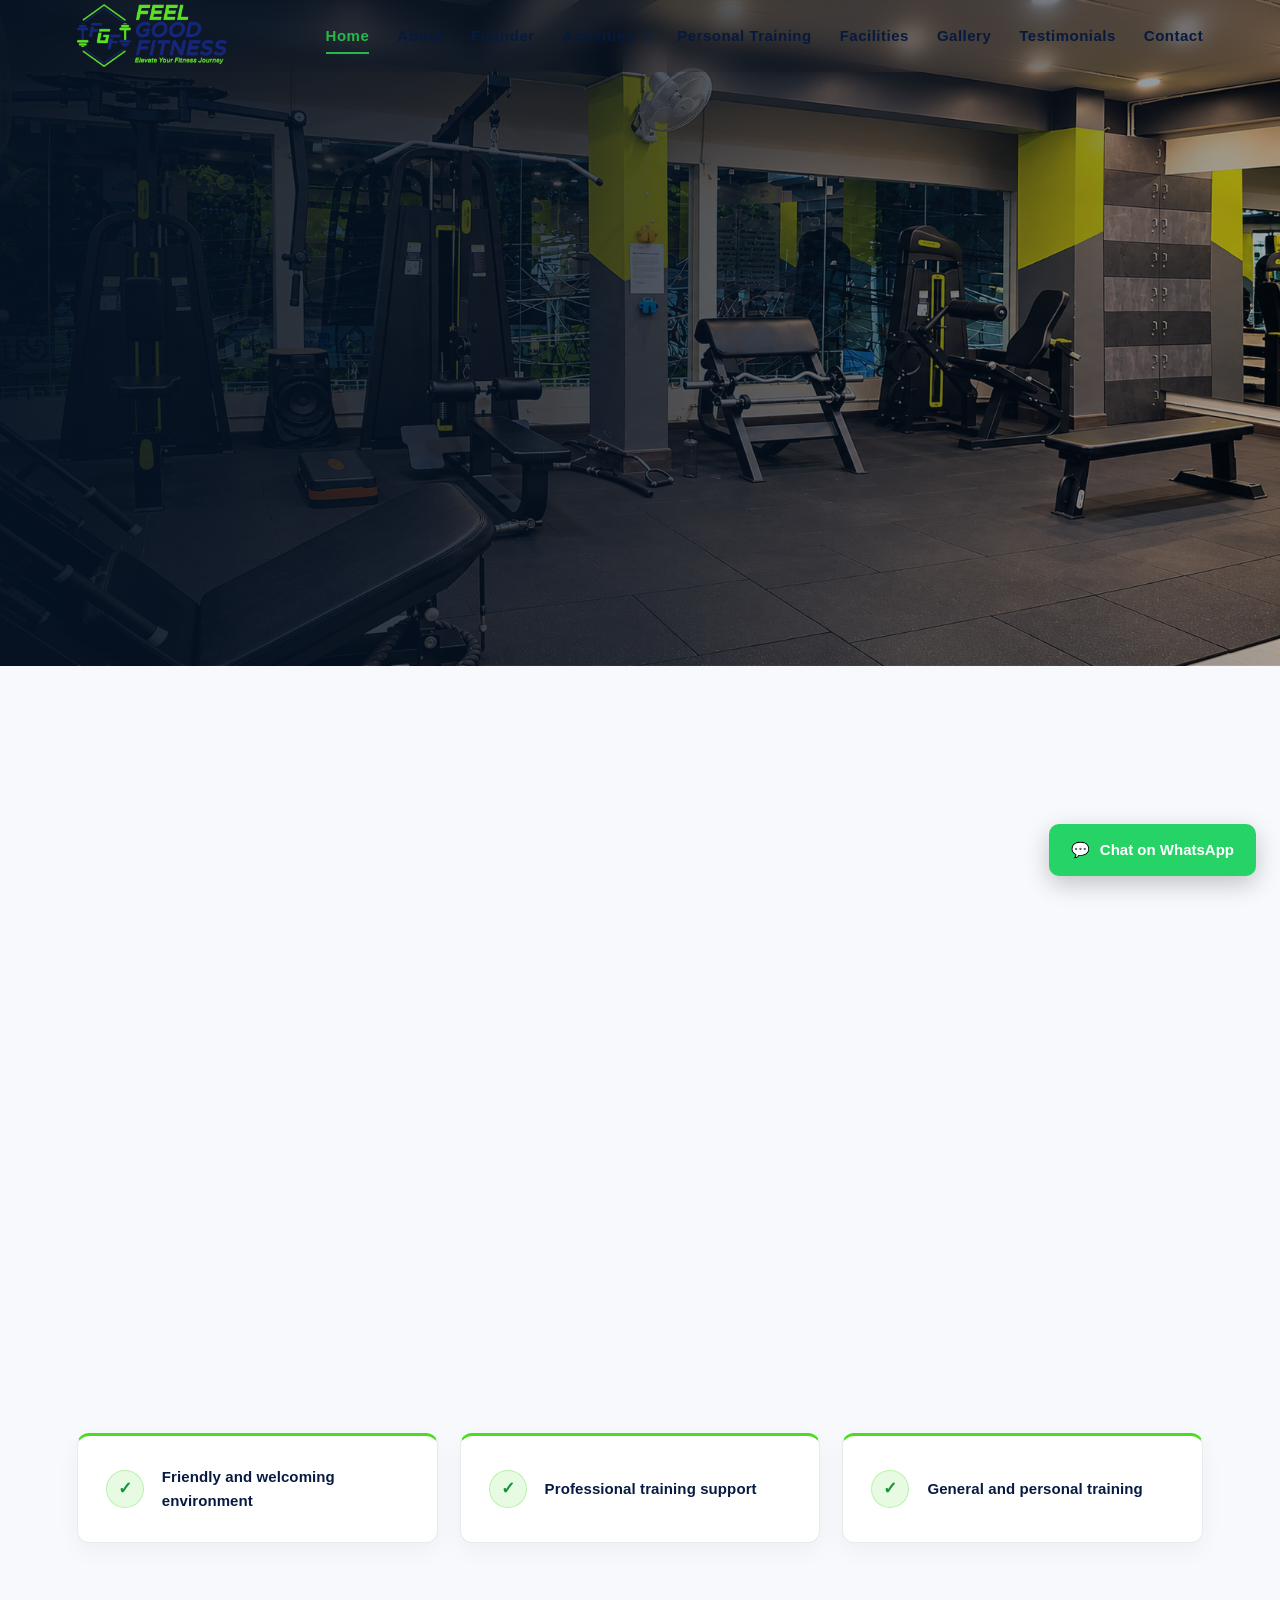
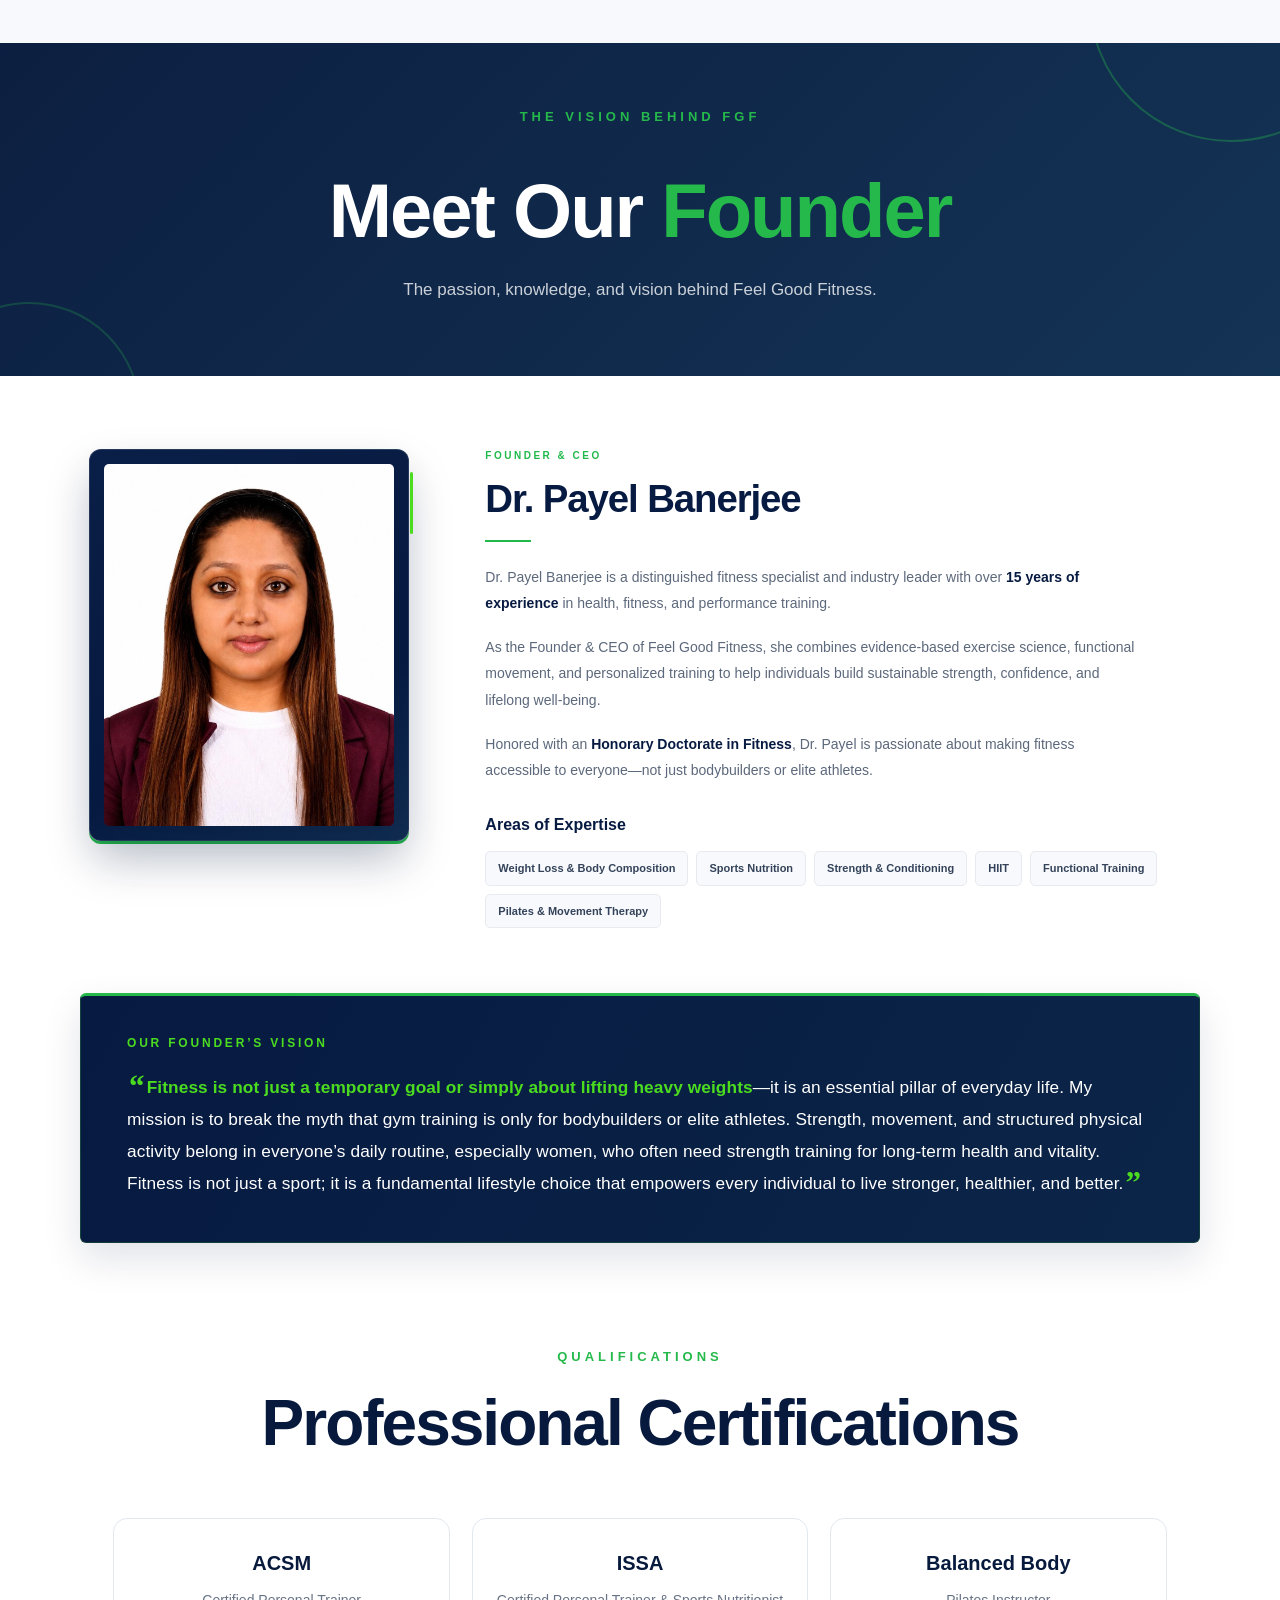
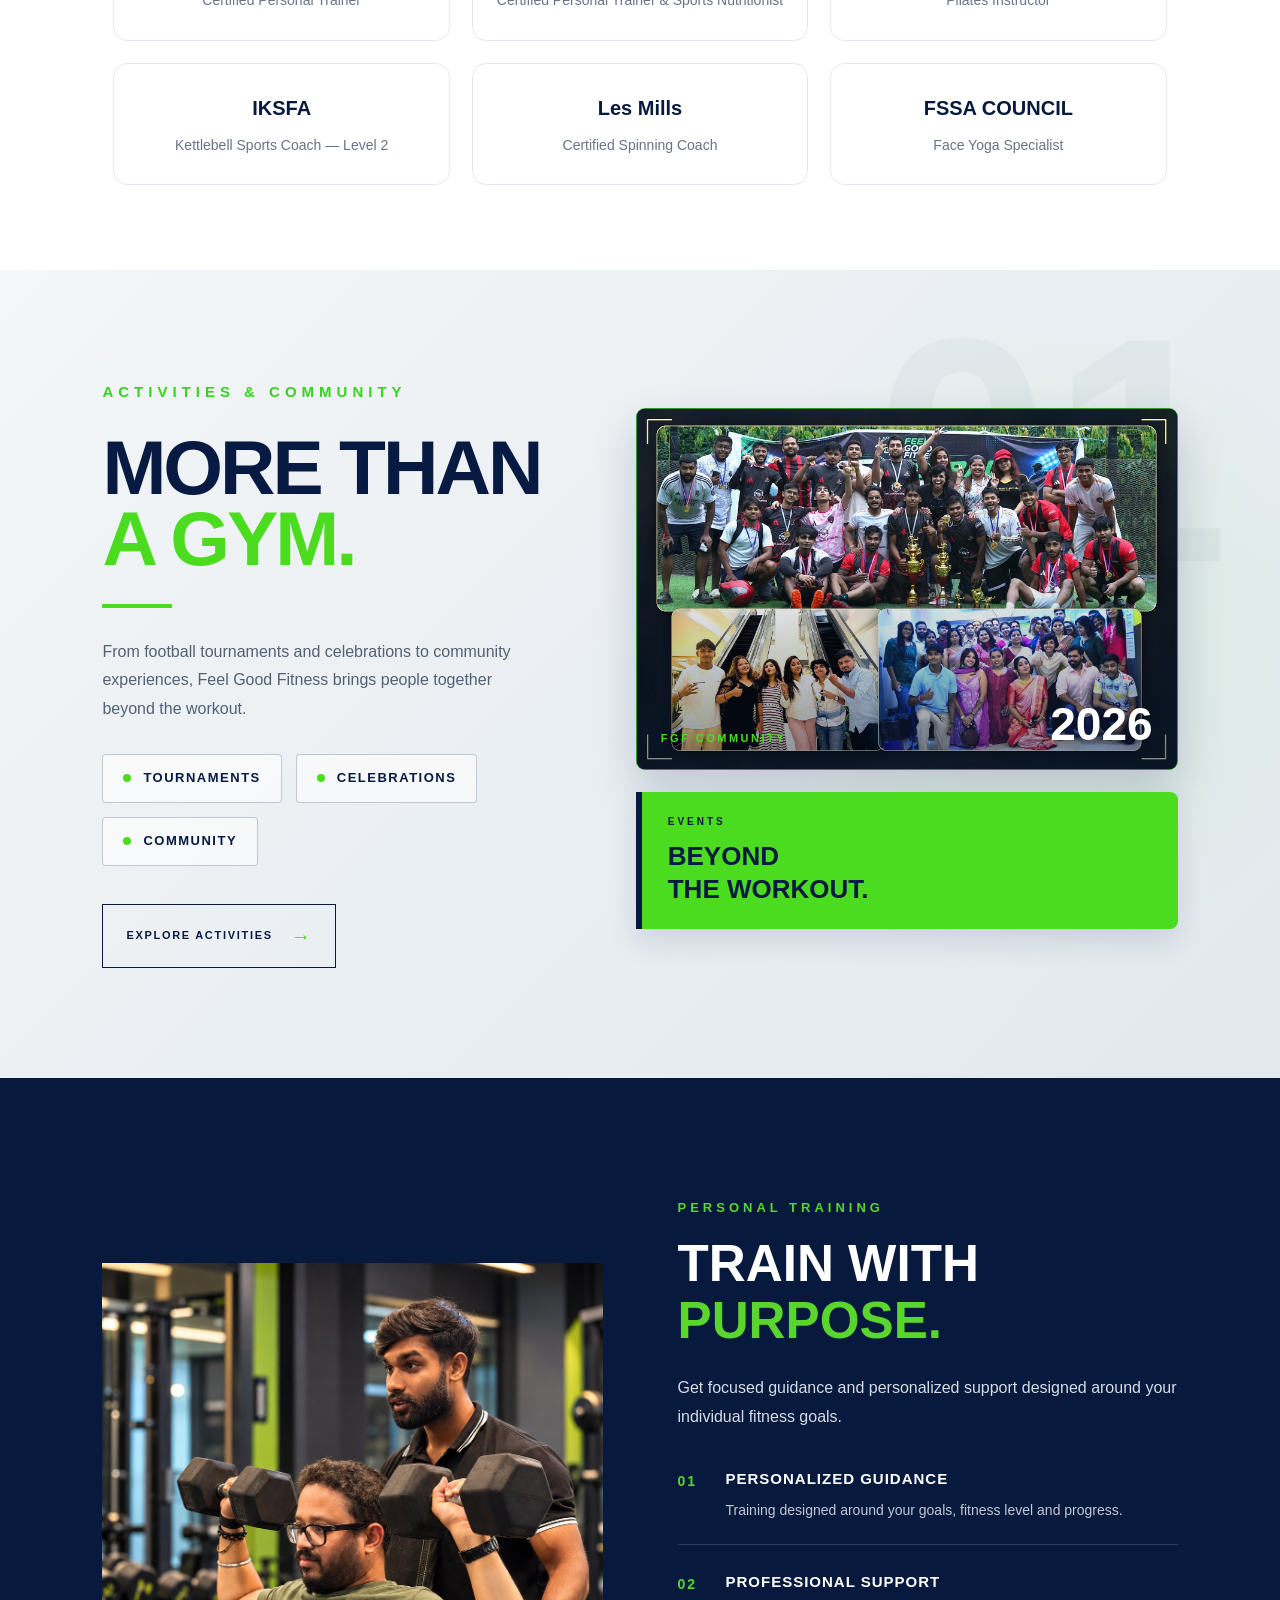
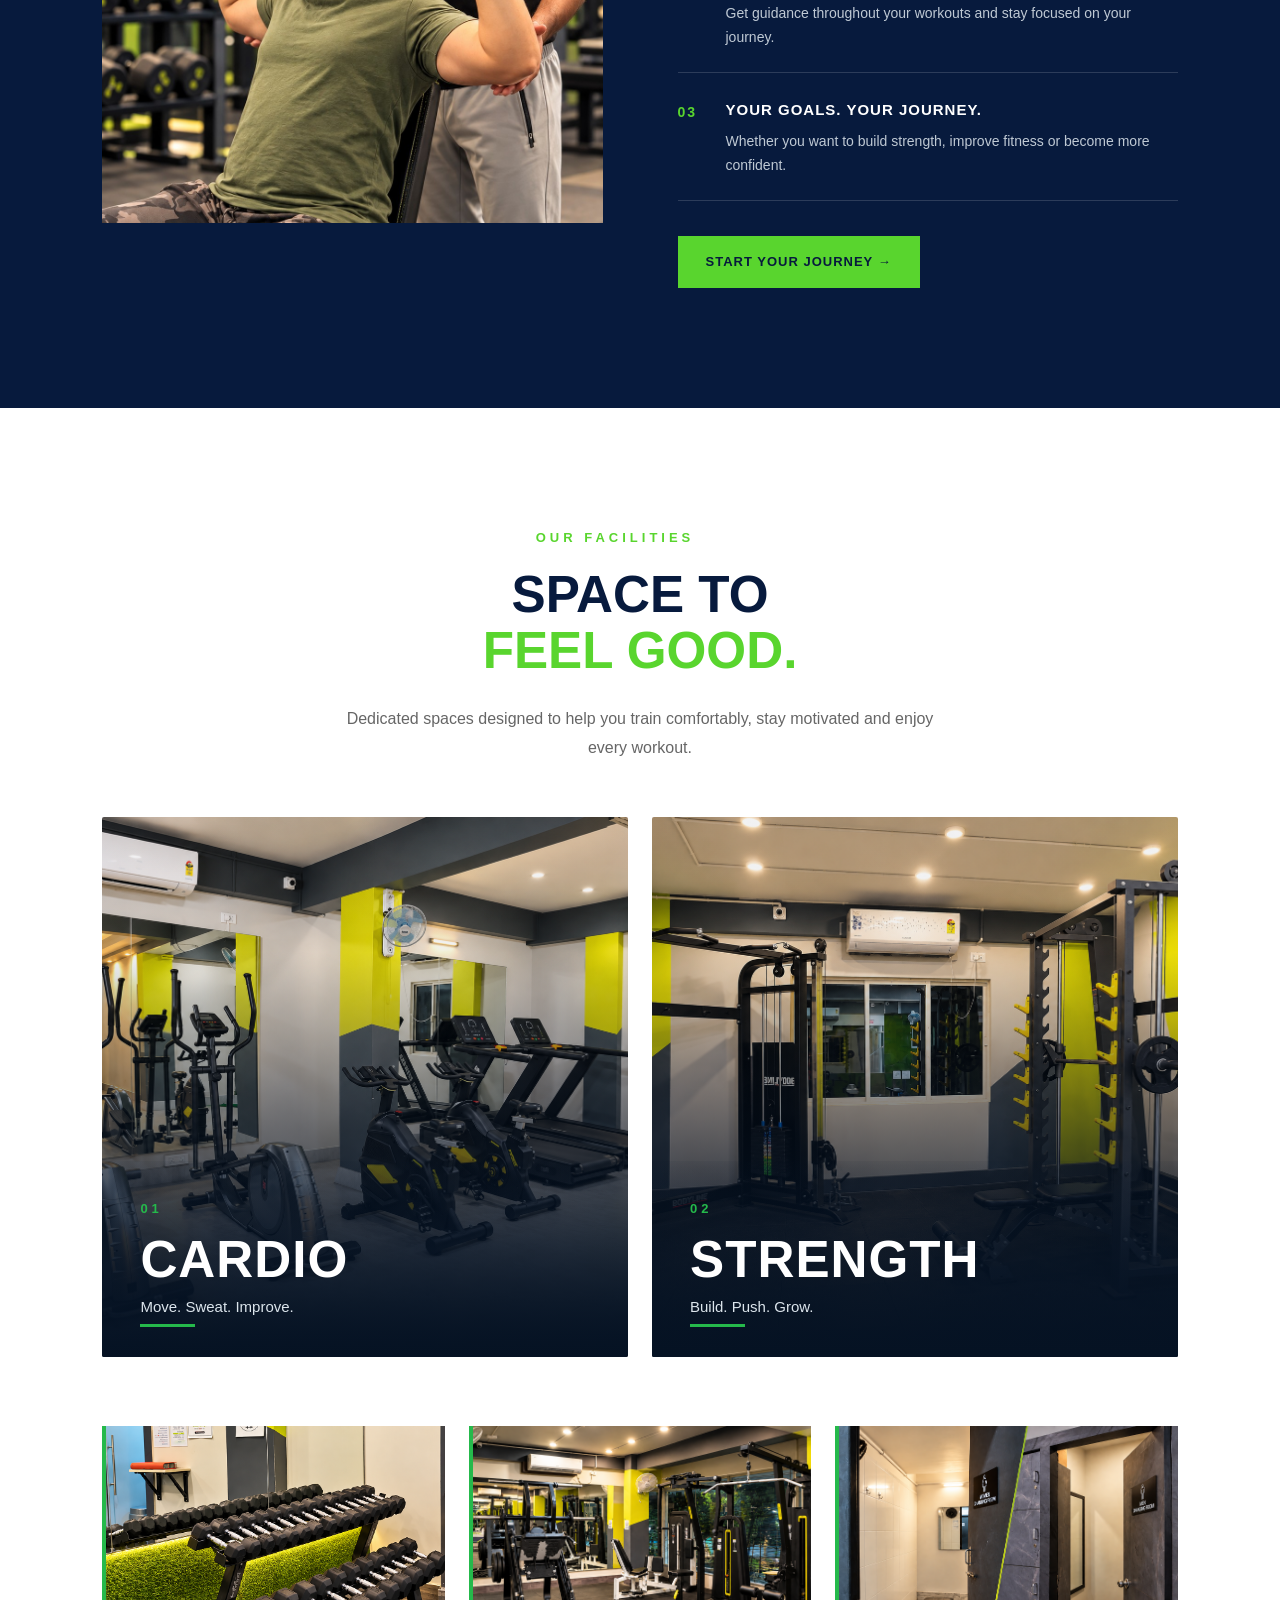
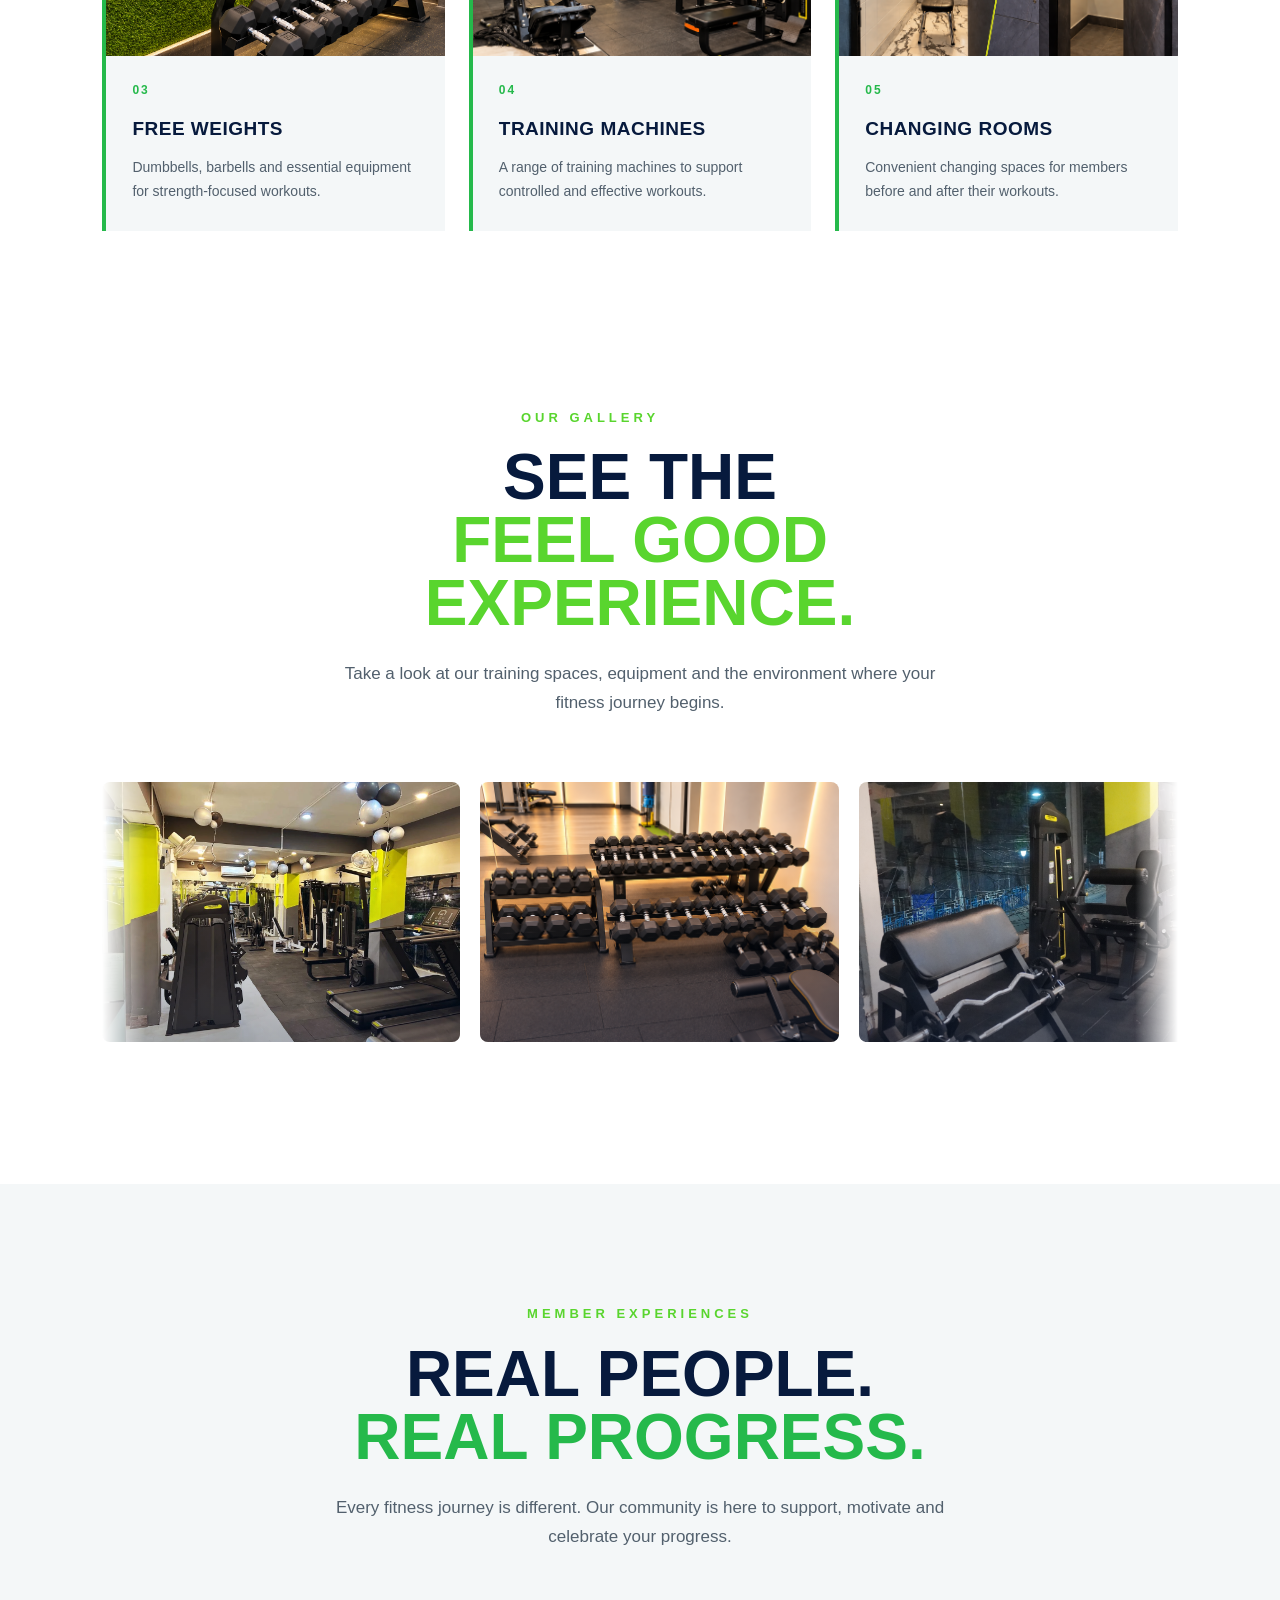
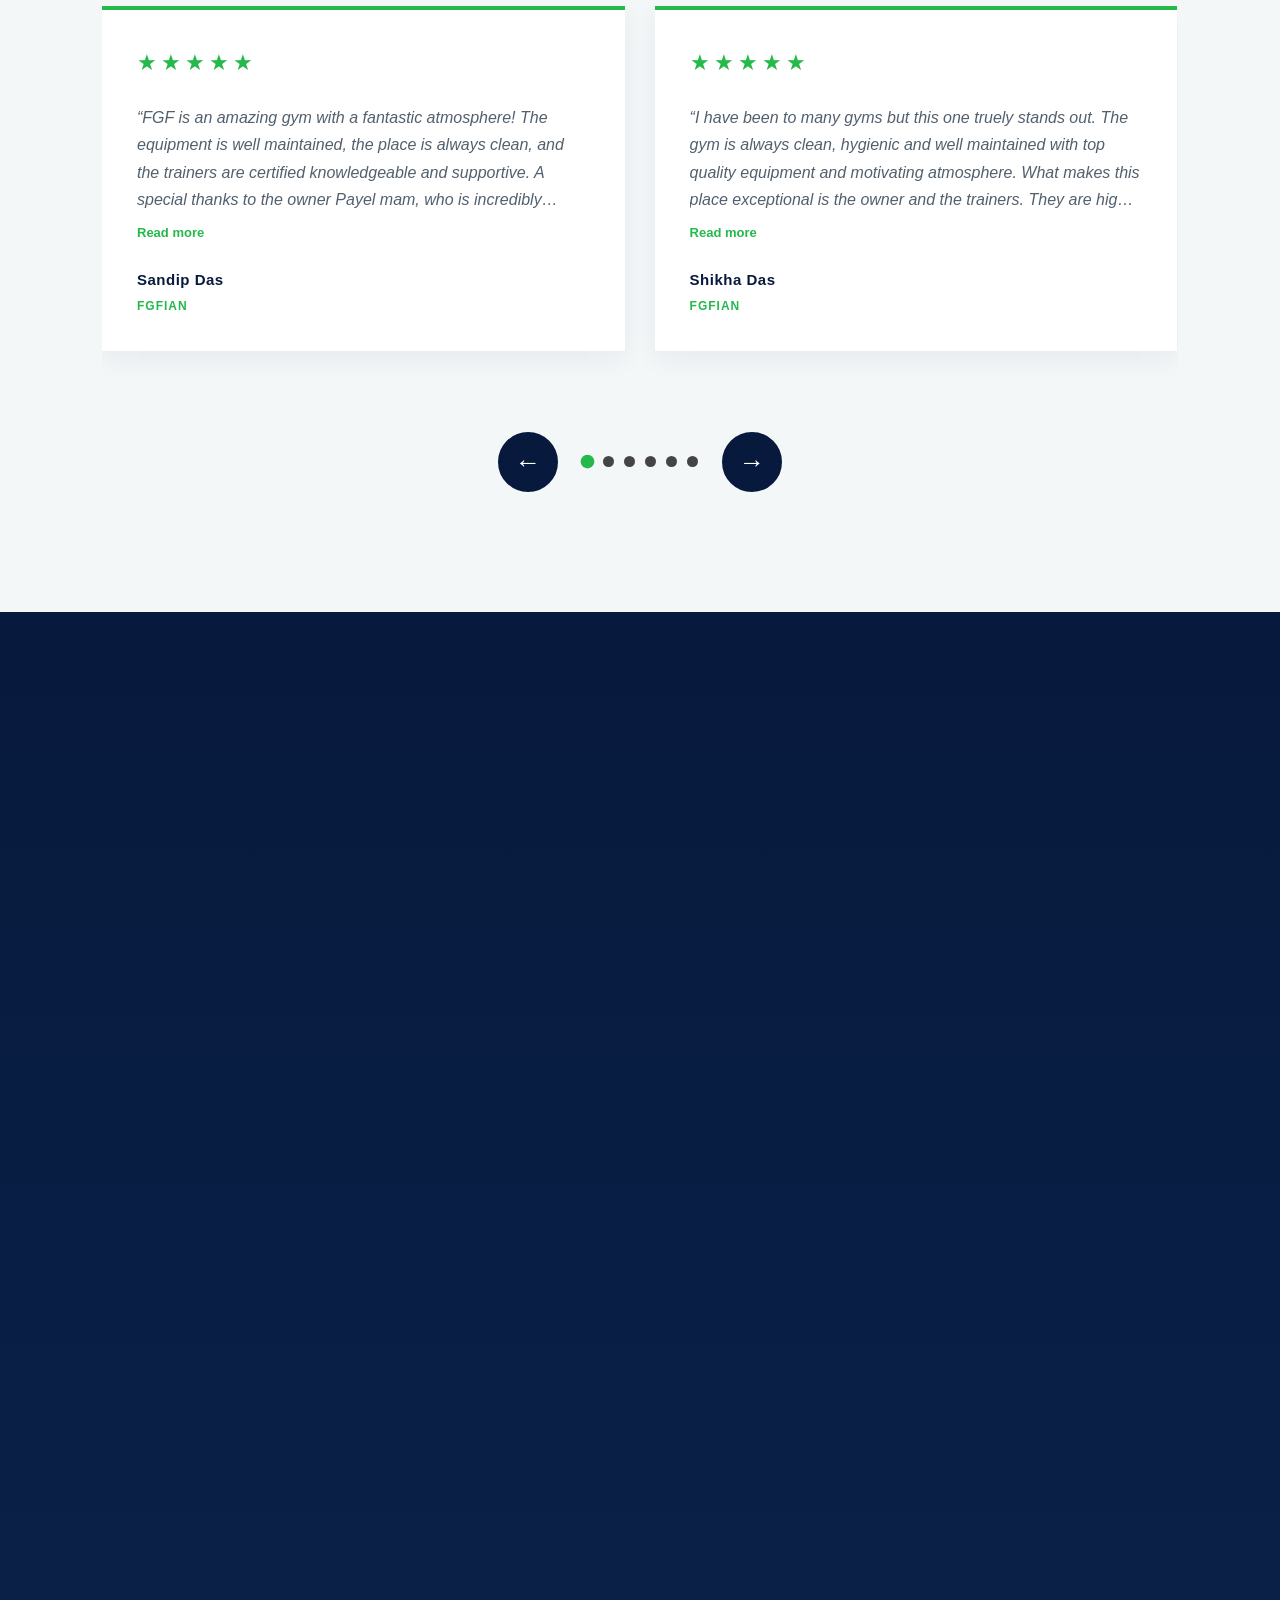
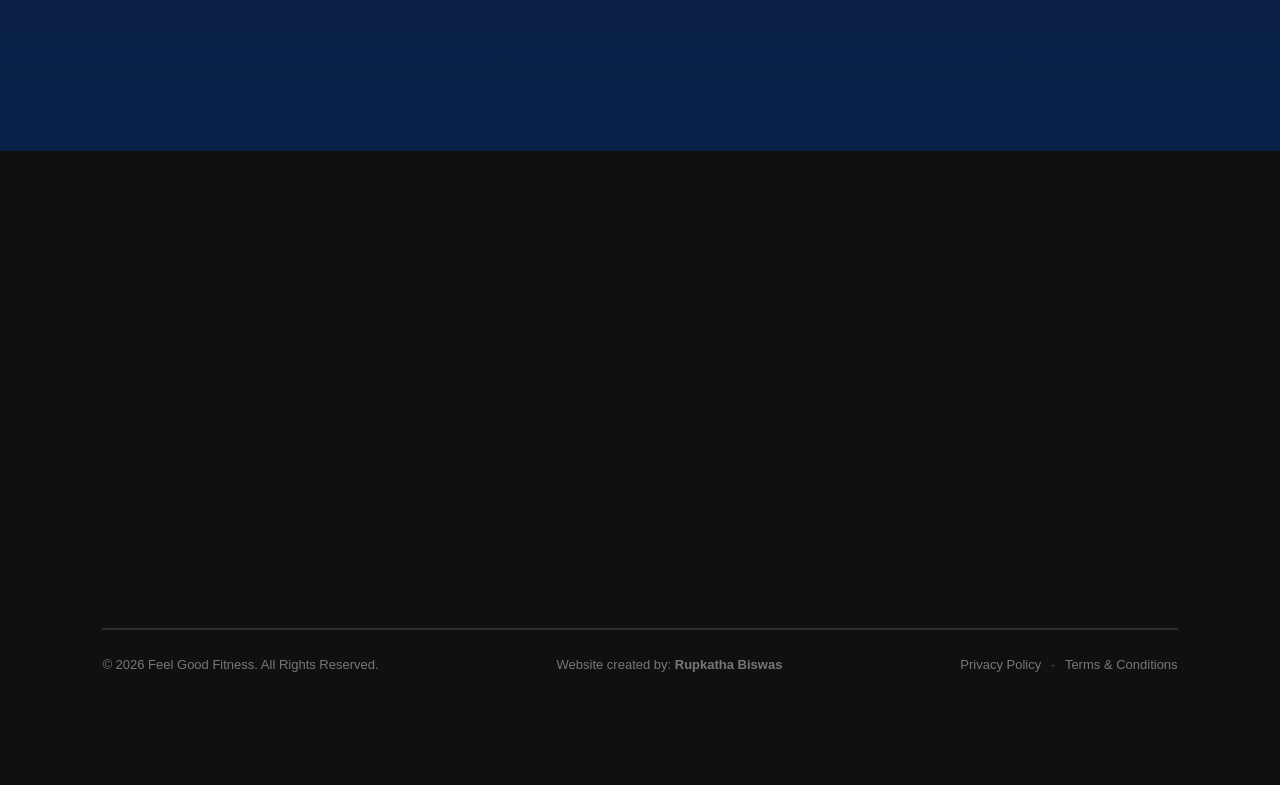
==== commit f33bf532: "Update index.html" ====
--- a/index.html
+++ b/index.html
@@ -701,10 +701,6 @@
                      alt="Feel Good Fitness gym equipment">
             </div>
 
-            <div class="gallery-item">
-                <img src="images/gallery-7.jpg"
-                     alt="Feel Good Fitness gym equipment">
-            </div>
 
             <div class="gallery-item">
                 <img src="images/gallery-8.jpg"
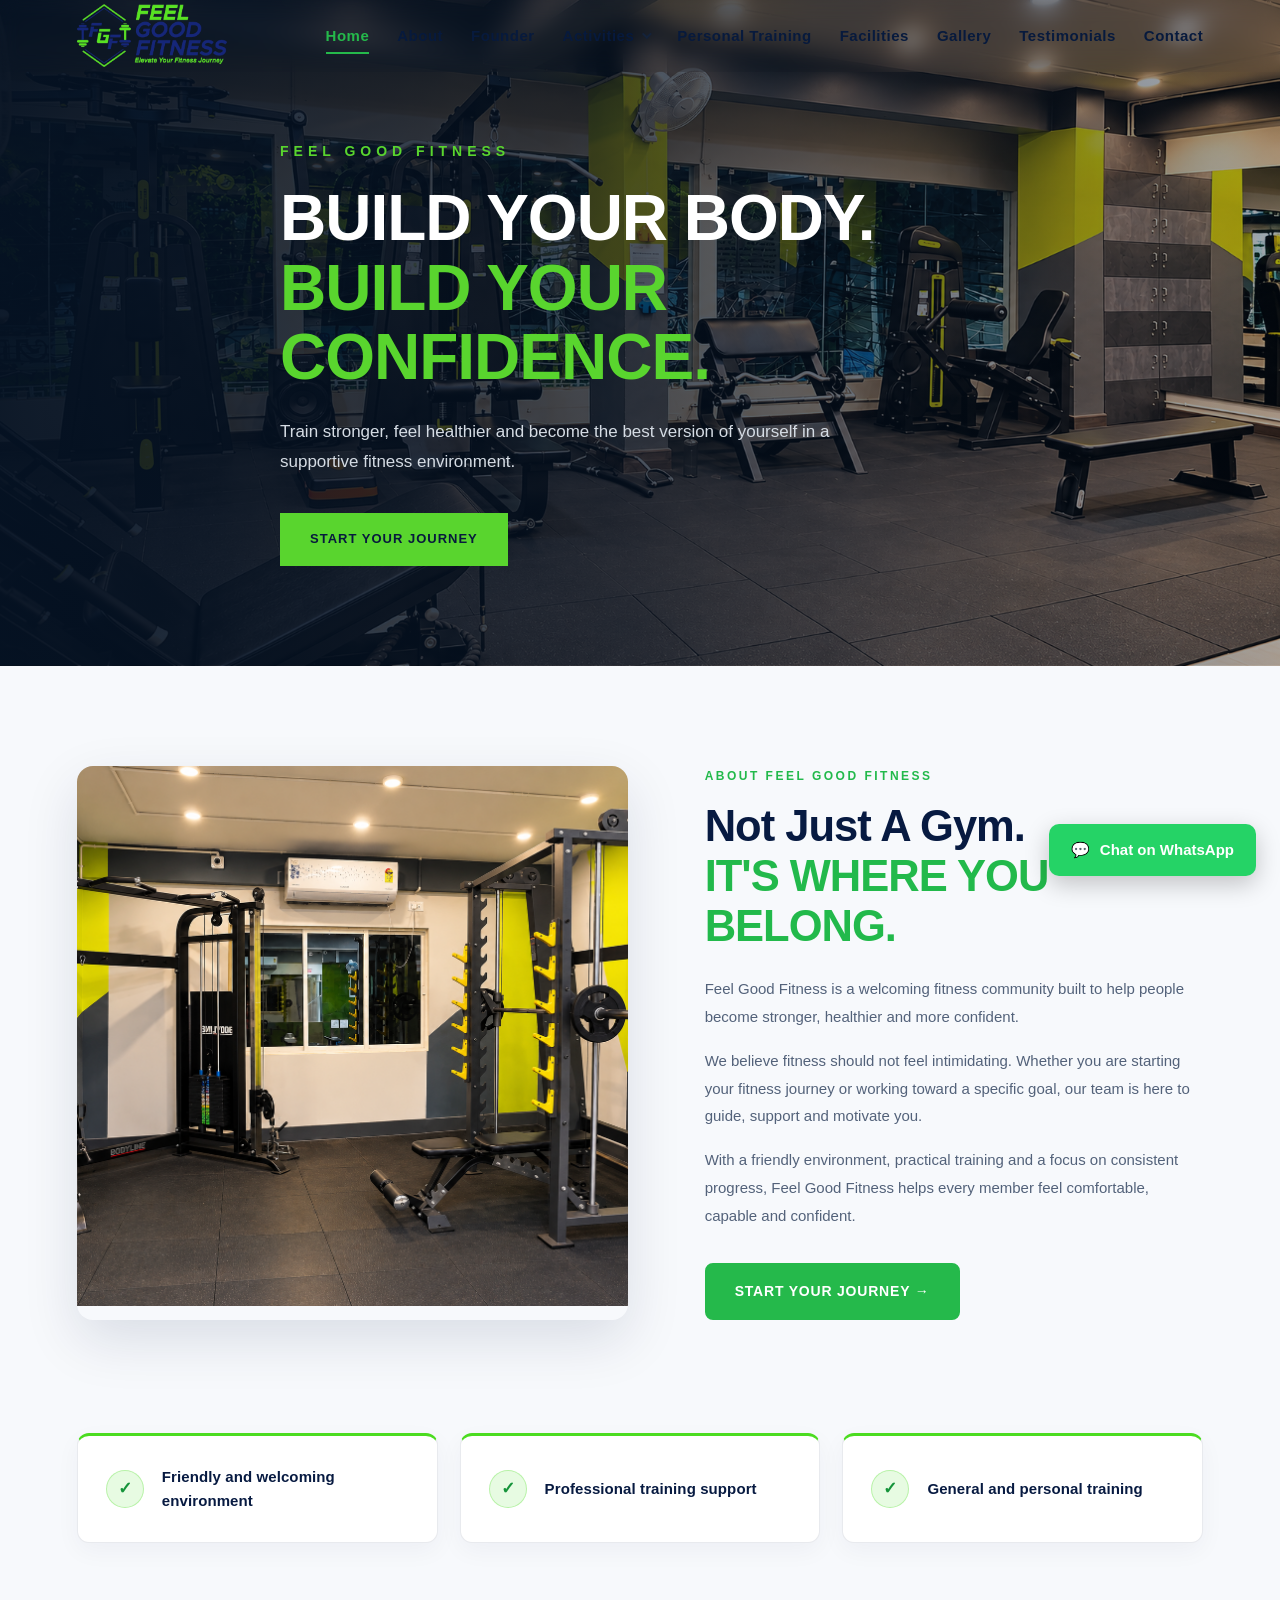
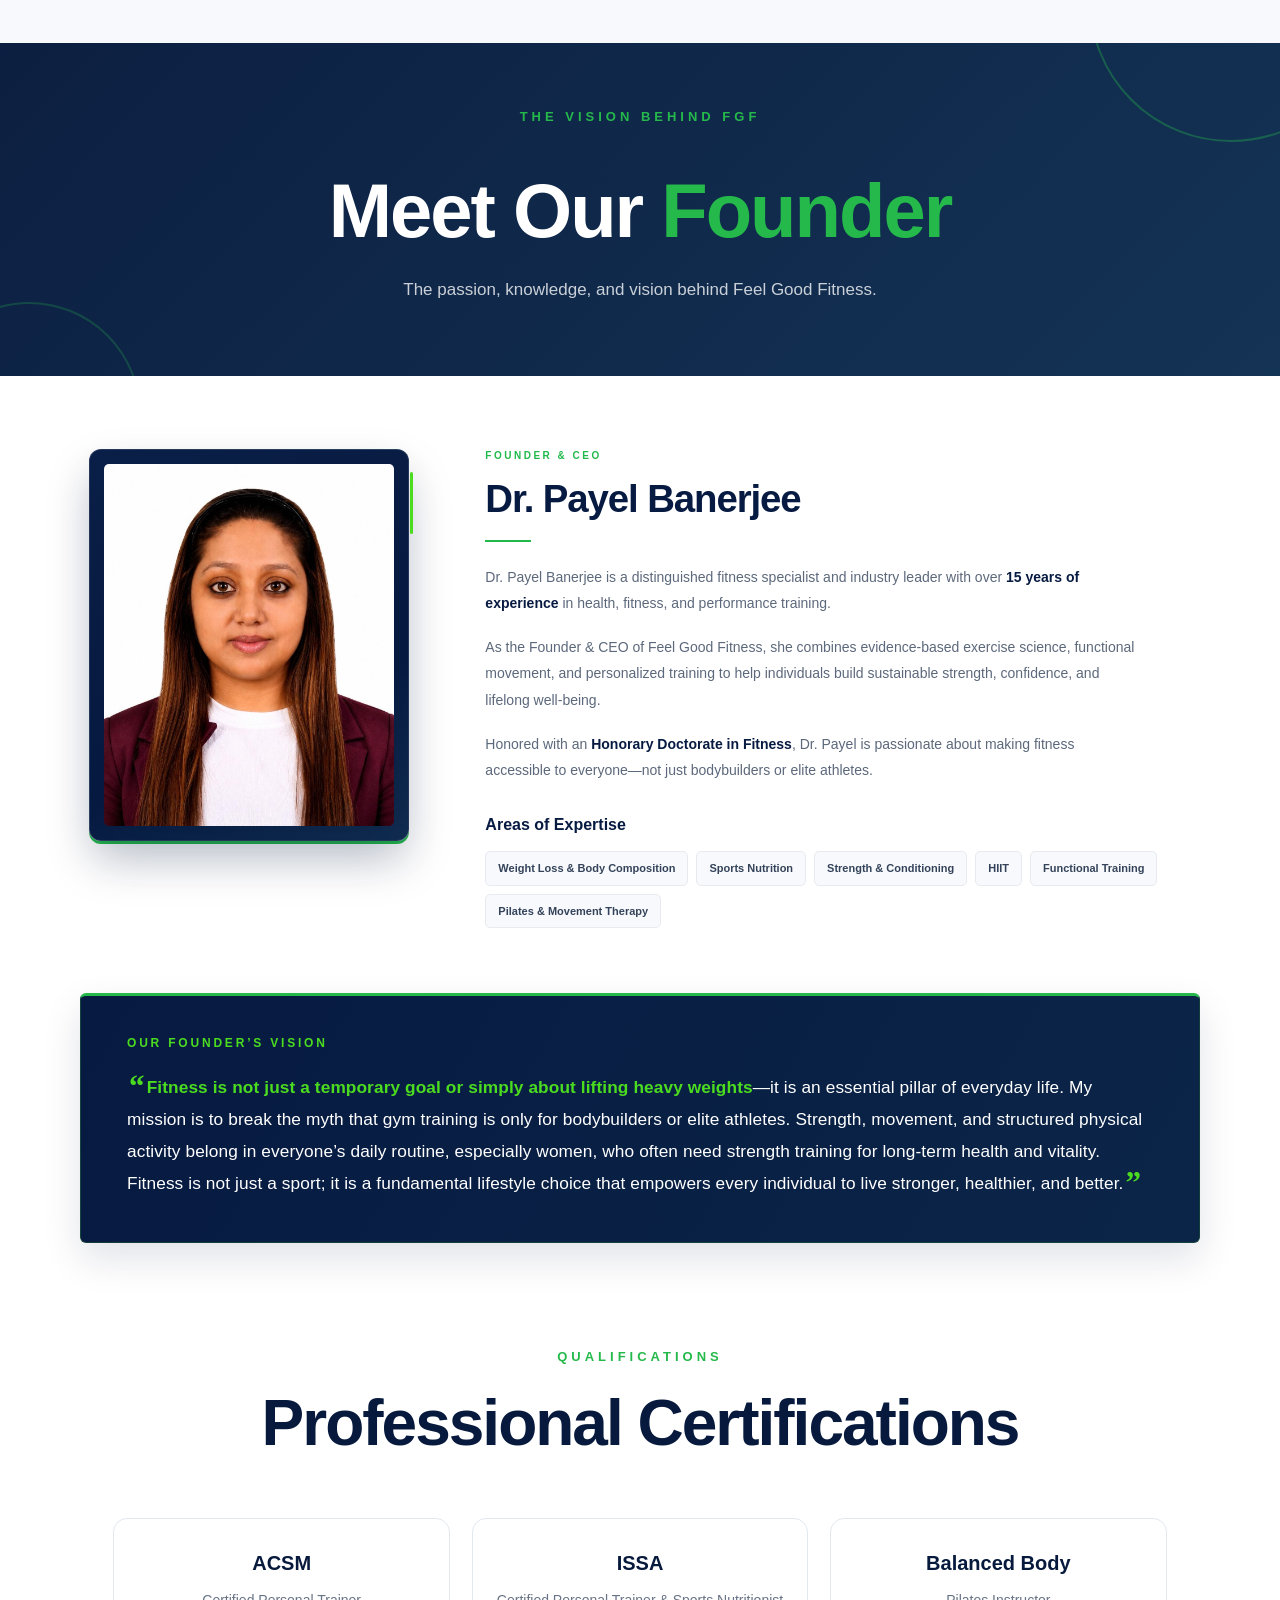
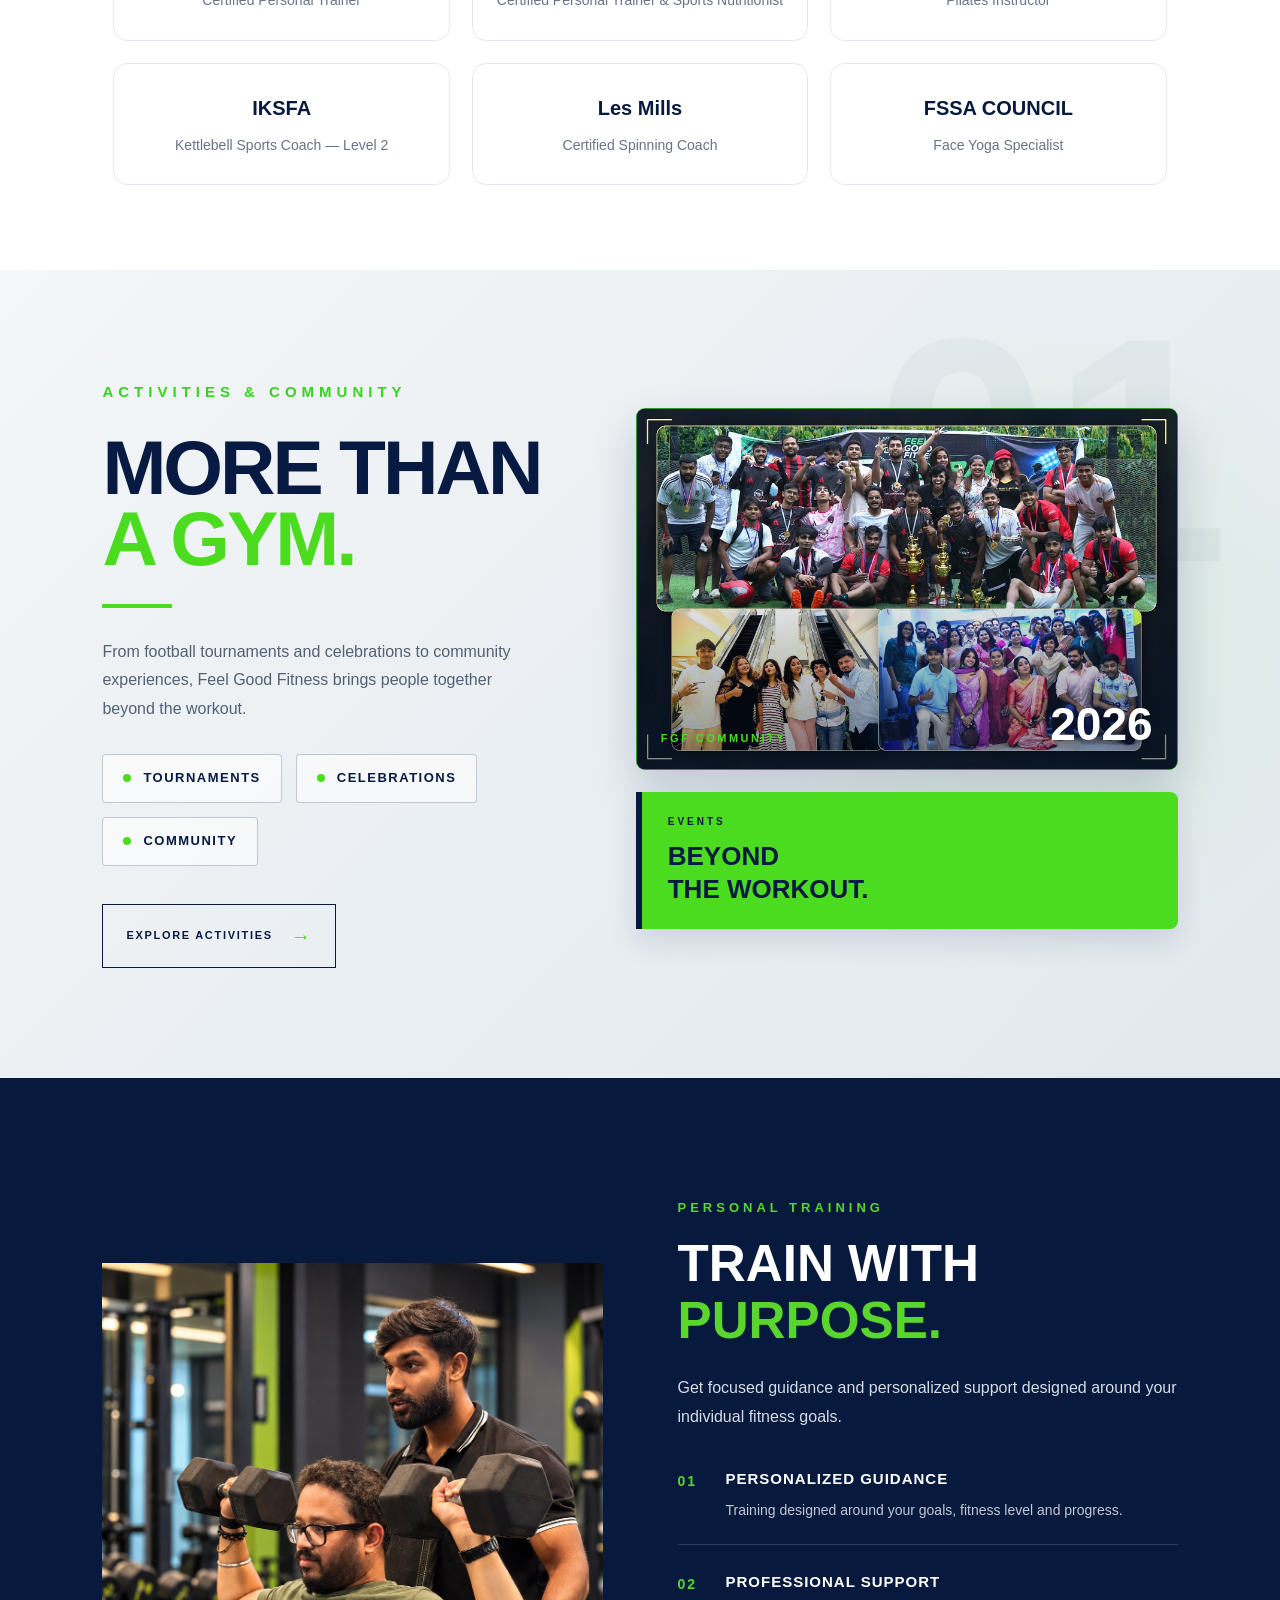
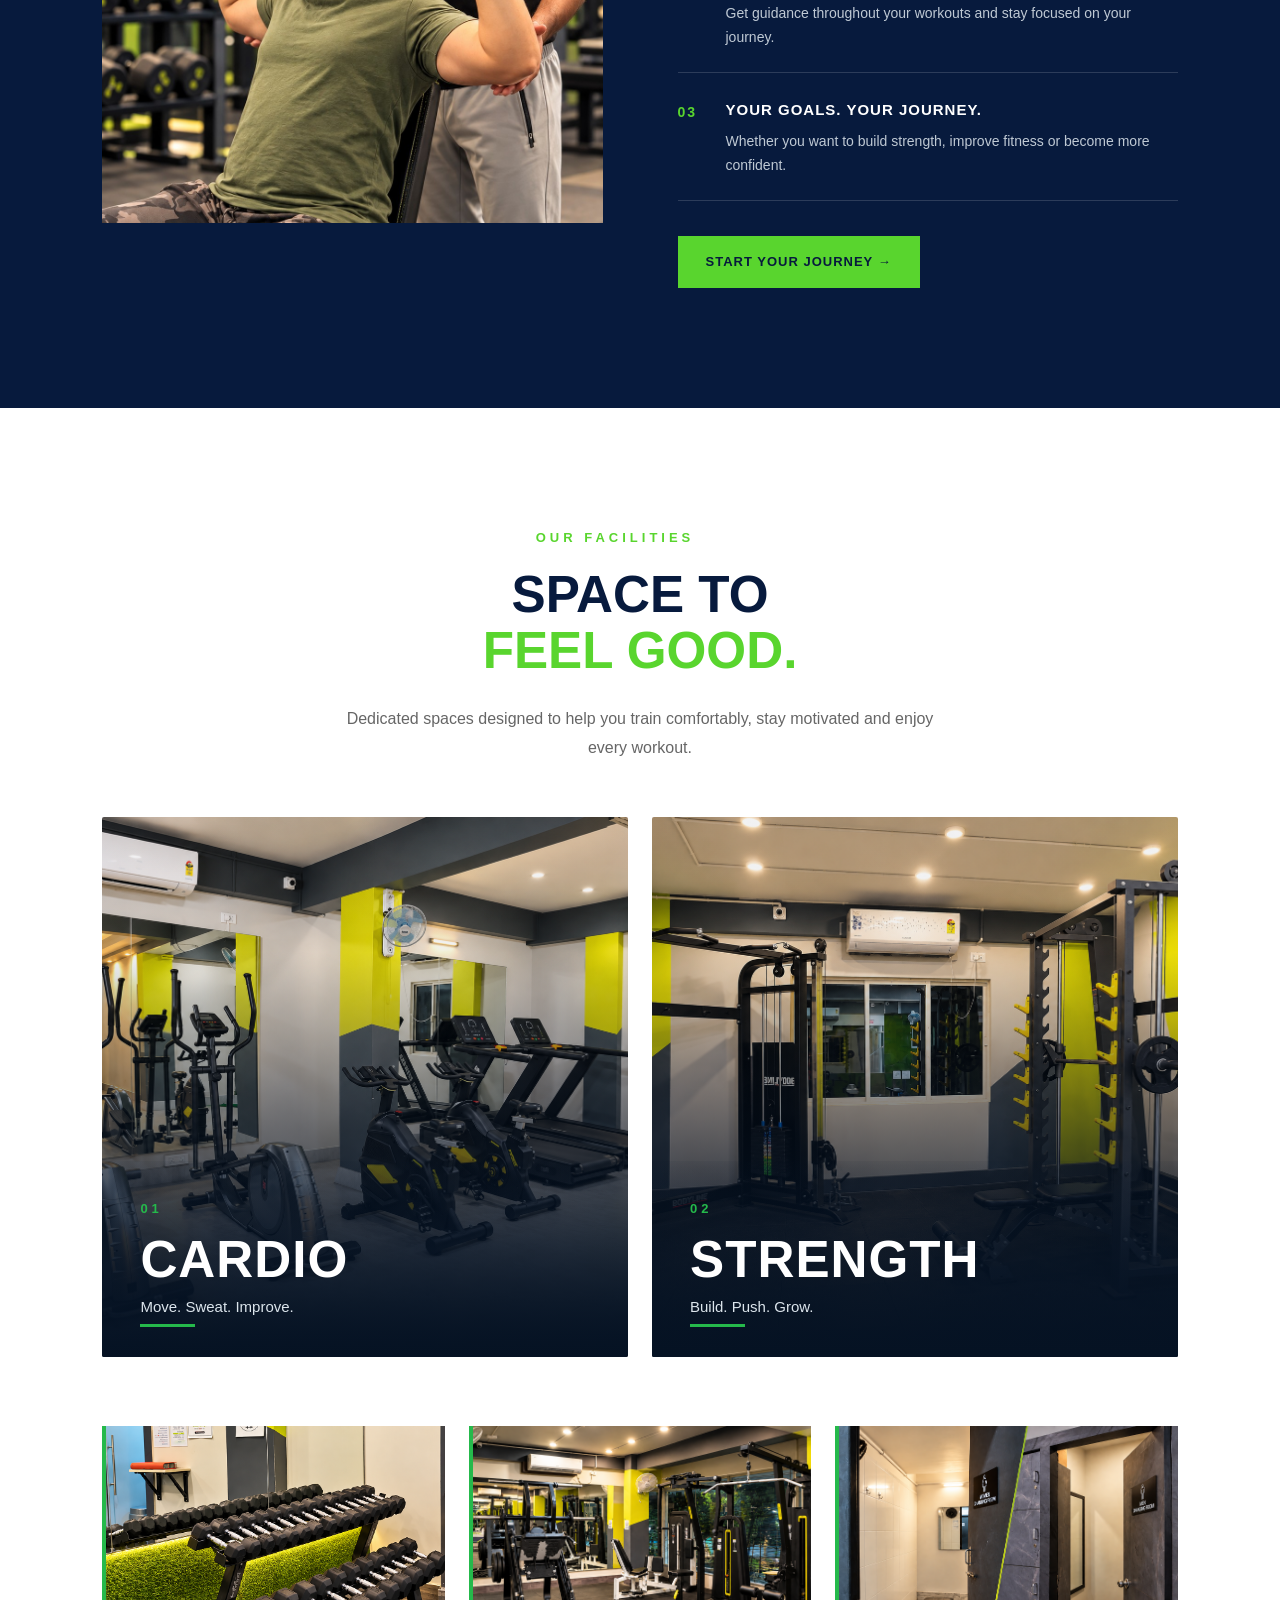
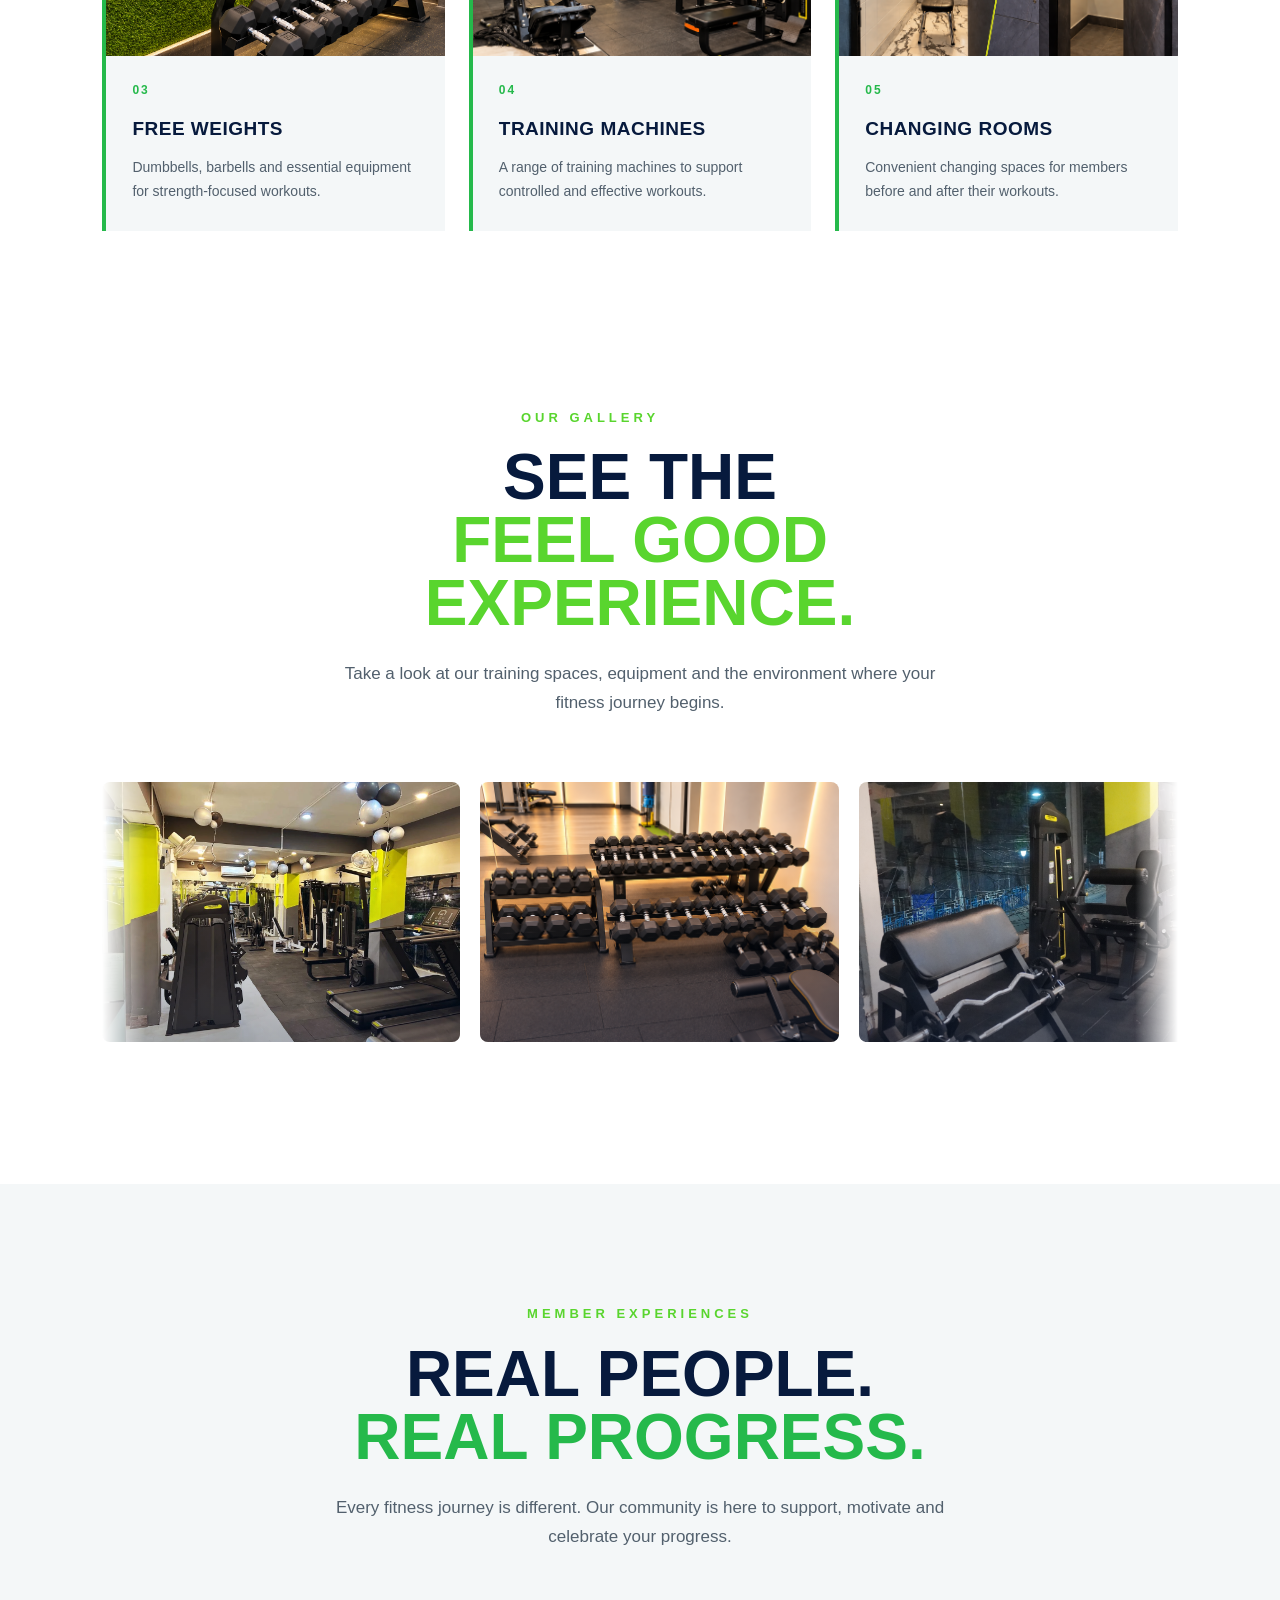
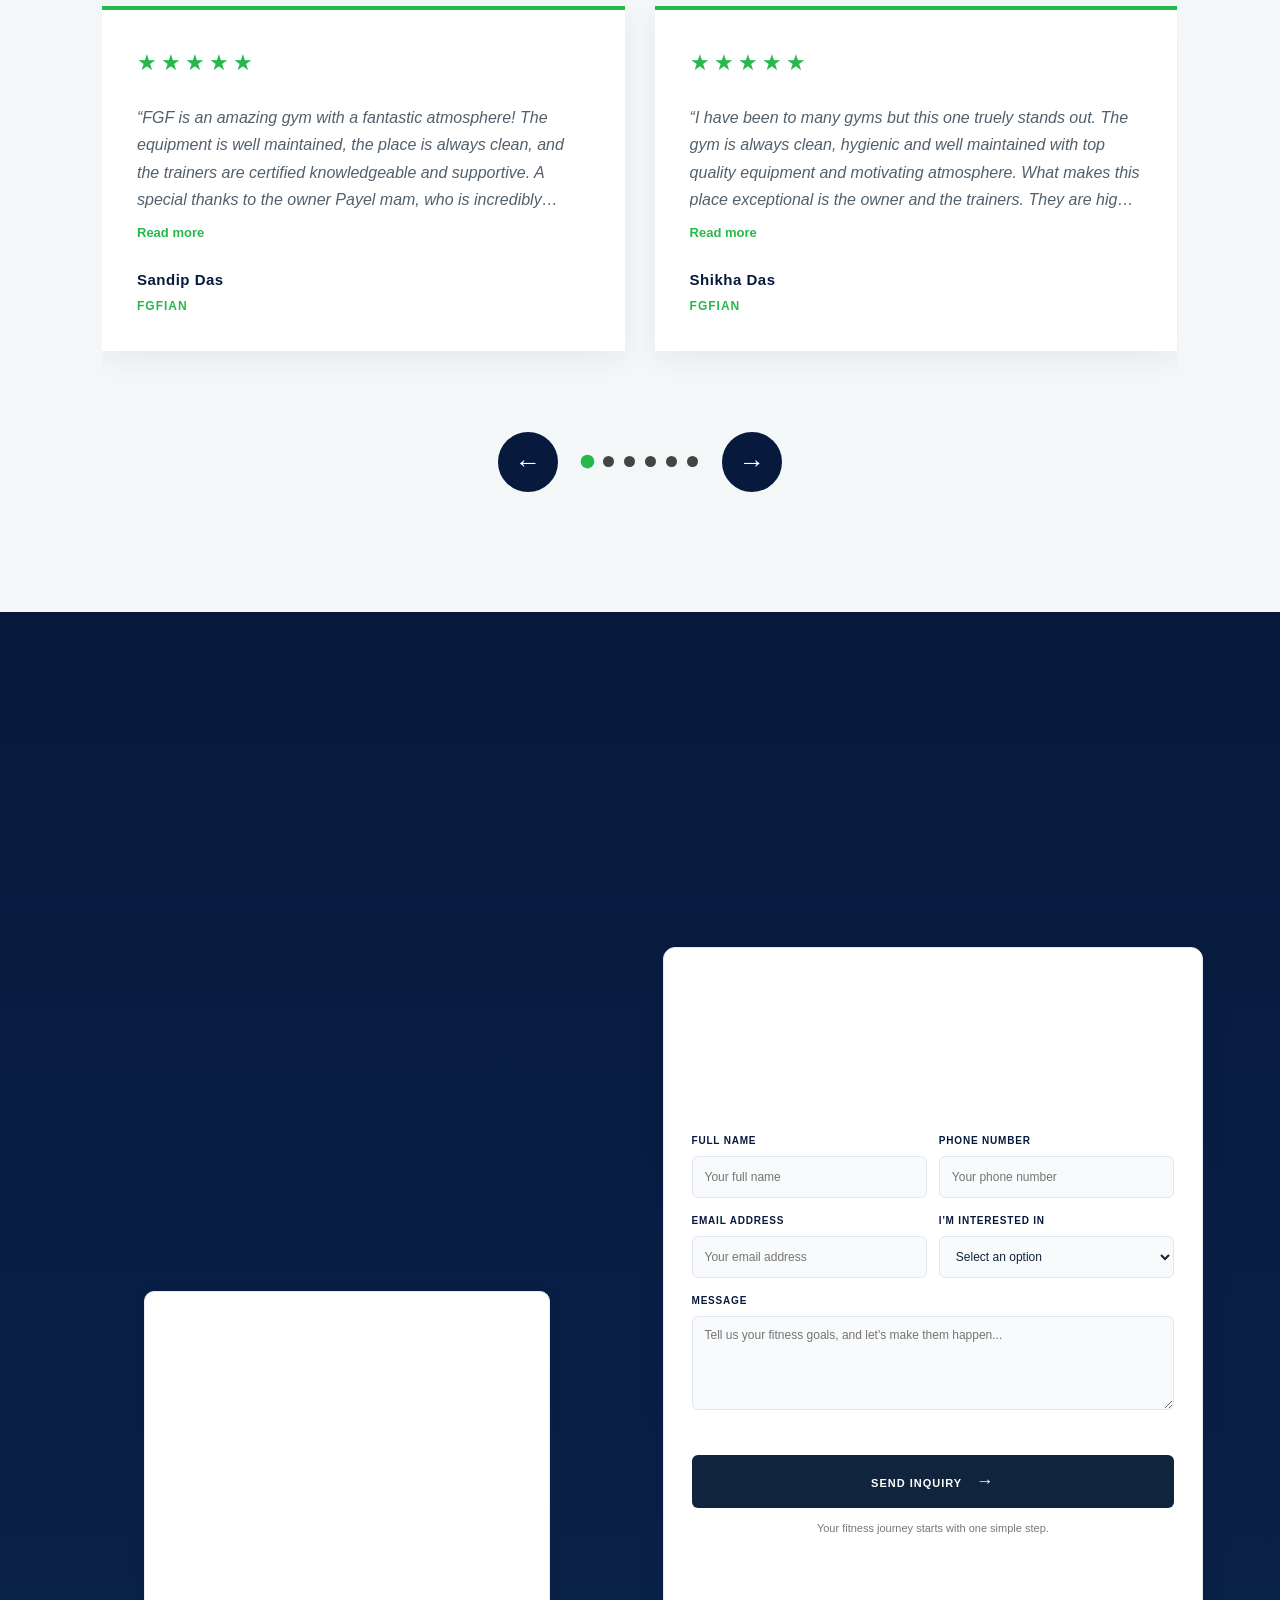
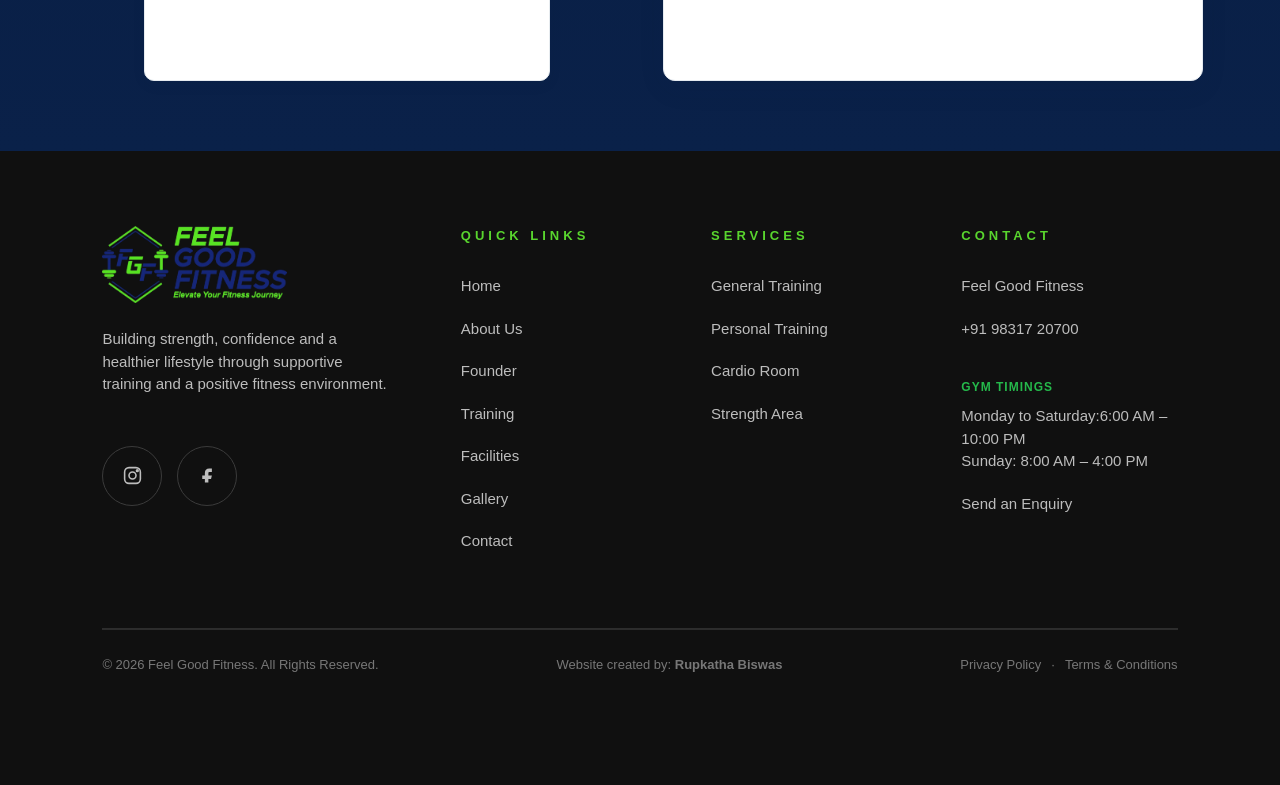
==== commit 30994c7d: "Update index.html" ====
--- a/index.html
+++ b/index.html
@@ -145,8 +145,8 @@
     <p class="section-label">ABOUT FEEL GOOD FITNESS</p>
 
     <h2>
-        More Than A Gym.
-        <span>A Community That Makes You Stronger.</span>
+        Not Just A Gym.
+        <span>IT'S WHERE YOU BELONG.</span>
     </h2>
 
     <p>
